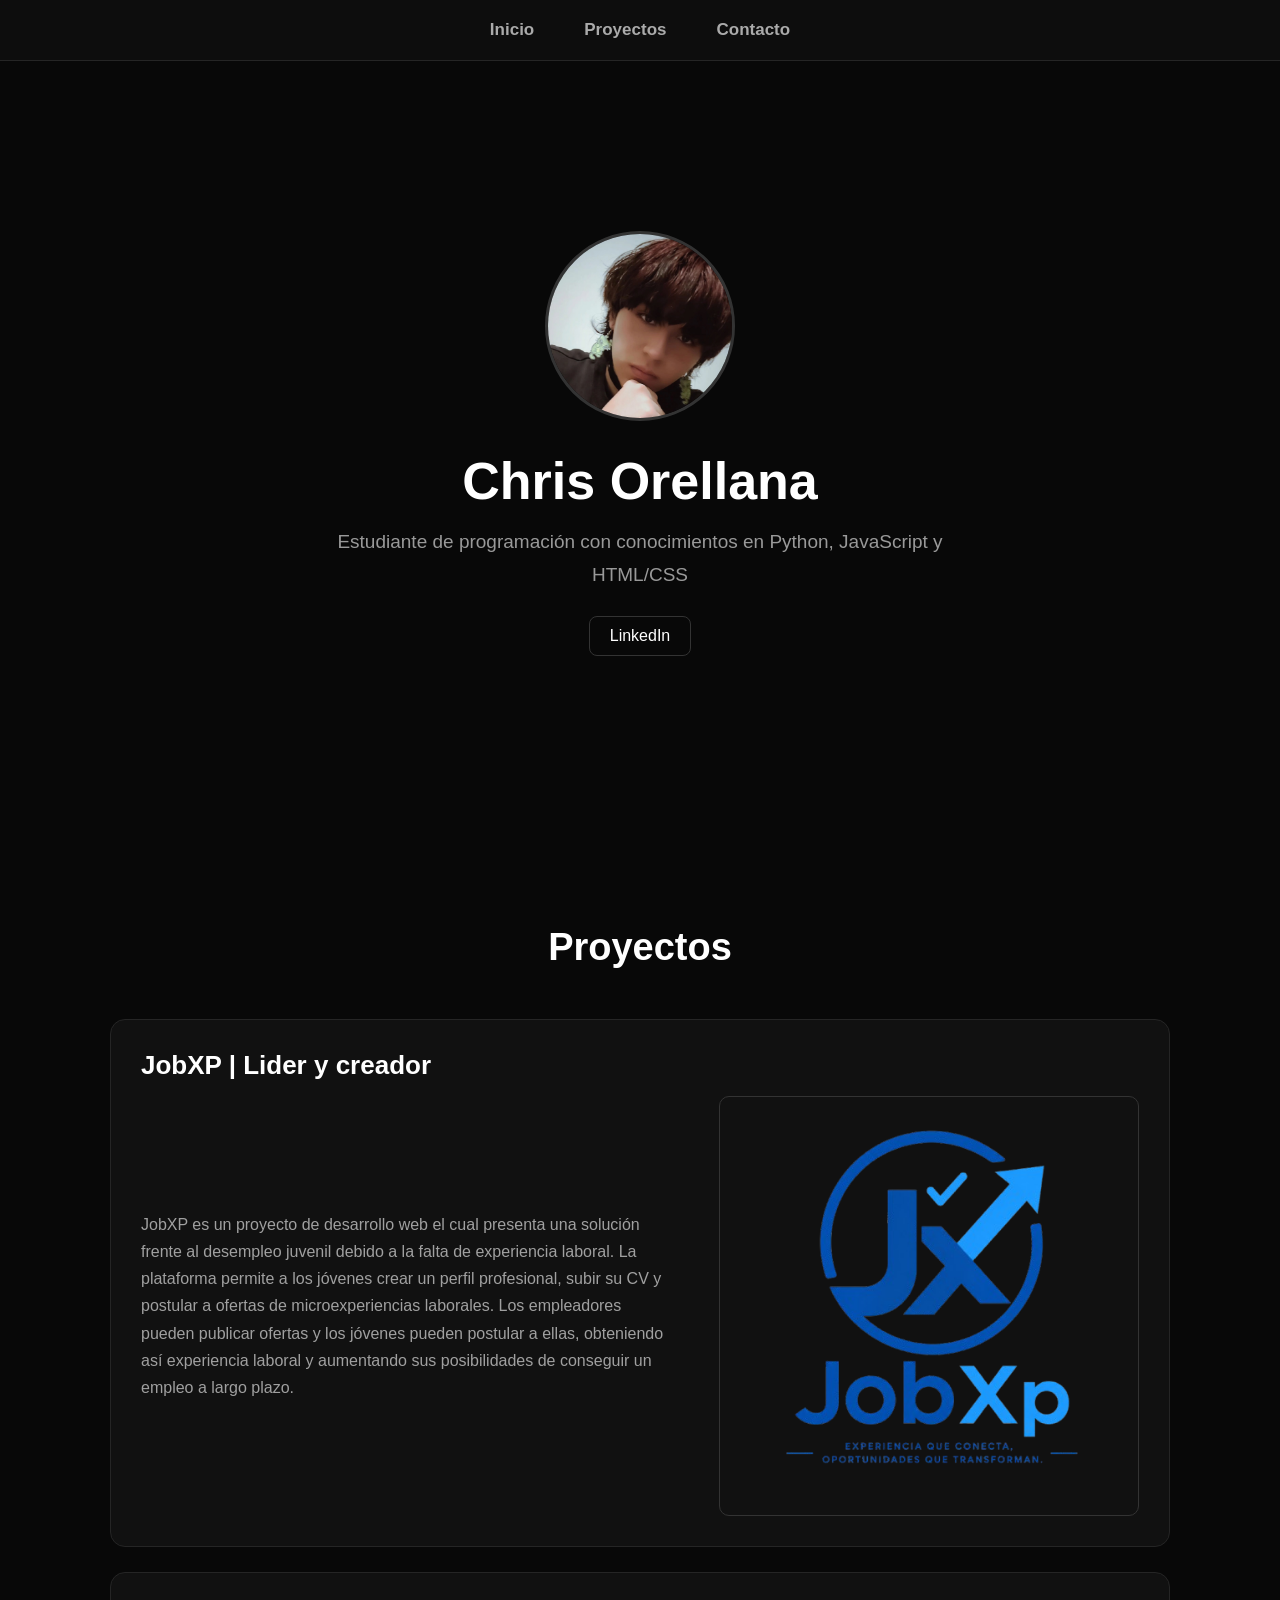
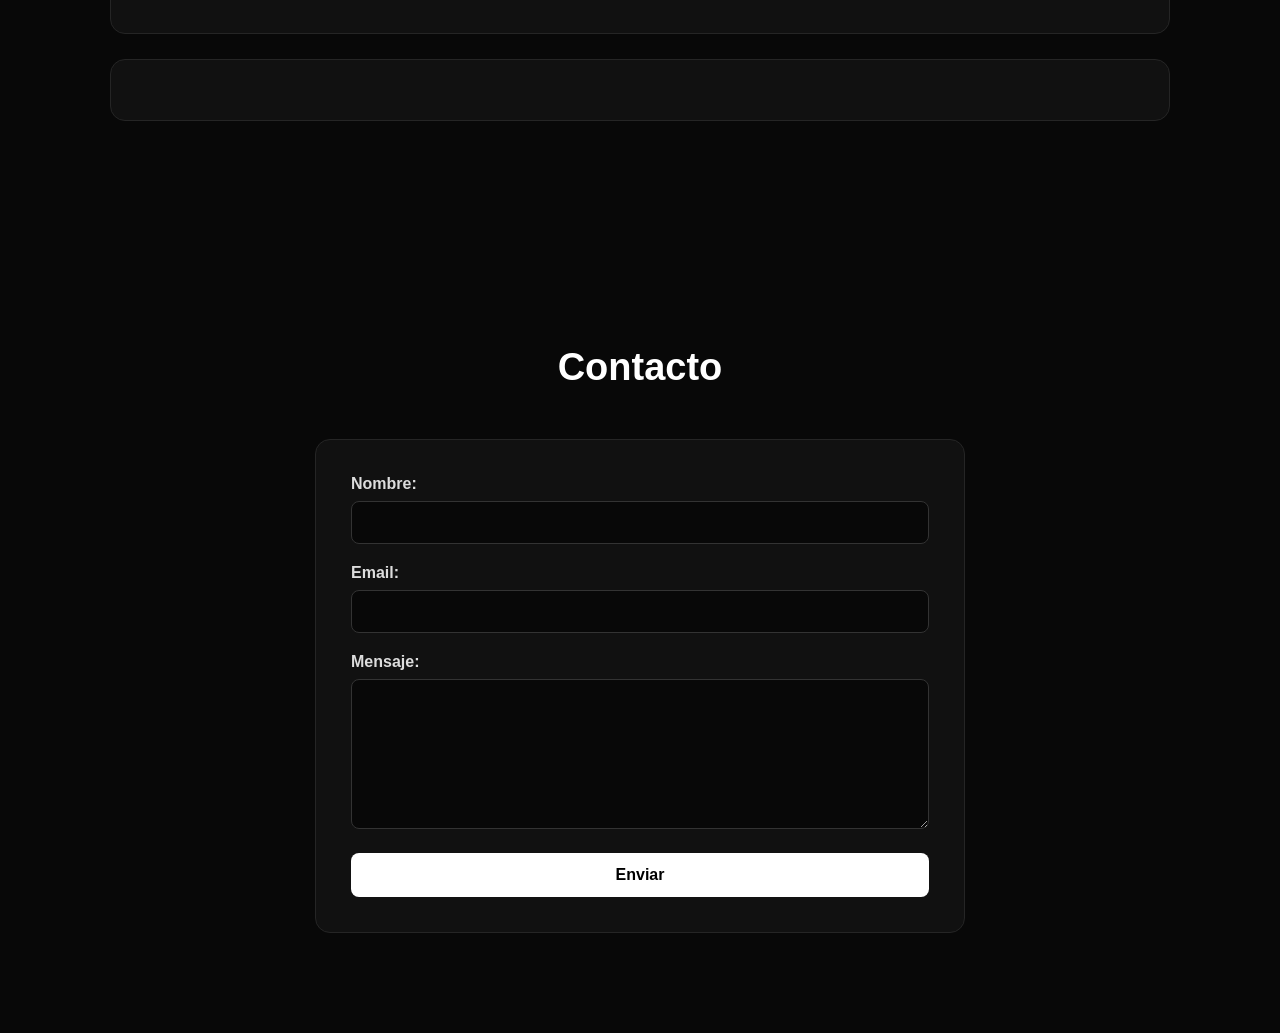
==== index.html @ 5fb6671d "ok" ====
<!DOCTYPE html>
<html lang="es">
<head>
    <meta charset="UTF-8">
    <meta name="viewport" content="width=device-width, initial-scale=1.0">
    <meta name="author" content="Ignacio Orellana">
    <script src="static/js/script.js"></script>
    <link rel="stylesheet" href="static/css/style.css">
    <title>Portafolios || Chris Orellana</title>
</head>
<body>
    <header>
        <nav>
            <ul>
                <li><a href="#presentacion">Inicio</a></li>
                <li><a href="#proyectos">Proyectos</a></li>
                <li><a href="#contacto">Contacto</a></li>
            </ul>
        </nav>
    </header>
    <main>
        <section id="presentacion">
            <img src="static/images/Screenshot_20260822_205516_Instagram.jpg" alt="Foto de perfil">
            <h1>Chris Orellana</h1>
            <p>Estudiante de programación con conocimientos en Python, JavaScript y HTML/CSS</p>
            <a href="https://www.linkedin.com/in/chris-orellana-112283435/" target="_blank">LinkedIn</a>
        </section>
        <section id="proyectos">
            <h2>Proyectos</h2>
            <div class="proyecto">
                <h2>JobXP | Lider y creador</h2>
                <div>
                    <p>JobXP es un proyecto de desarrollo web el cual presenta una solución frente al desempleo juvenil debido a 
                    la falta de experiencia laboral. La plataforma permite a los jóvenes crear un perfil profesional,
                    subir su CV y postular a ofertas de microexperiencias laborales. Los empleadores pueden publicar ofertas y 
                    los jóvenes pueden postular a ellas, obteniendo así experiencia laboral y aumentando sus posibilidades de conseguir un empleo a largo plazo.    
                    </p>
                    <img src="static/images/JobXp.png" alt="Imagen del proyecto JobXP">
                </div>
            </div>
            <div class="proyecto">

            </div>
            <div class="proyecto">

            </div>
        </section>
        <section id="contacto">
            <h2>Contacto</h2>
            <form action="mailto:chrisorellanaespinoza@gmail.com" method="post" enctype="text/plain">
                <label for="nombre">Nombre:</label>
                <input type="text" id="nombre" name="nombre" required>
                <label for="email">Email:</label>
                <input type="email" id="email" name="email" required>
                <label for="mensaje">Mensaje:</label>
                <textarea id="mensaje" name="mensaje" required></textarea>
                <button type="submit">Enviar</button>
            </form>
        </section>
    </main>
</body>
</html>
---- static/css/style.css ----
/* ==============================
   CONFIGURACIÓN GENERAL
============================== */

* {
    margin: 0;
    padding: 0;
    box-sizing: border-box;
}

html {
    scroll-behavior: smooth;
}

body {
    background-color: #080808;
    color: #ffffff;
    font-family: Arial, Helvetica, sans-serif;
}


/* ==============================
   BARRA DE NAVEGACIÓN
============================== */

header {
    width: 100%;
    background-color: #0d0d0d;
    border-bottom: 1px solid #252525;

    position: sticky;
    top: 0;
    z-index: 100;
}

nav {
    max-width: 1100px;
    margin: auto;
    padding: 20px;
}

nav ul {
    list-style: none;

    display: flex;
    justify-content: center;
    gap: 50px;
}

nav a {
    color: #aaaaaa;
    text-decoration: none;

    font-size: 17px;
    font-weight: bold;

    transition: 0.3s;
}

nav a:hover {
    color: #ffffff;
}


/* ==============================
   CONTENIDO PRINCIPAL
============================== */

main {
    max-width: 1100px;
    margin: auto;
}


/* ==============================
   PRESENTACIÓN
============================== */

#presentacion {
    min-height: 85vh;

    display: flex;
    flex-direction: column;
    justify-content: center;
    align-items: center;

    text-align: center;

    padding: 60px 20px;
}

#presentacion img {
    width: 190px;
    height: 190px;

    object-fit: cover;

    border-radius: 50%;
    border: 3px solid #333333;

    margin-bottom: 30px;

    transition: 0.4s;
}

#presentacion img:hover {
    transform: scale(1.05);
    border-color: #777777;

    box-shadow: 0 0 30px rgba(255, 255, 255, 0.12);
}

#presentacion h1 {
    font-size: 52px;
    margin-bottom: 15px;
}

#presentacion p {
    max-width: 650px;

    color: #999999;

    font-size: 19px;
    line-height: 1.7;
}


/* ==============================
   PROYECTOS
============================== */

#proyectos {
    padding: 100px 20px;
}

#proyectos > h2 {
    text-align: center;

    font-size: 38px;

    margin-bottom: 50px;
}

.proyecto {
    background-color: #111111;

    border: 1px solid #252525;
    border-radius: 15px;

    padding: 30px;

    margin-bottom: 25px;

    transition: 0.3s;
}

.proyecto:hover {
    background-color: #151515;

    border-color: #444444;

    transform: translateY(-6px);

    box-shadow: 0 15px 35px rgba(0, 0, 0, 0.6);
}

.proyecto h2 {
    font-size: 26px;

    margin-bottom: 15px;
}

.proyecto p {
    color: #a0a0a0;

    font-size: 16px;

    line-height: 1.7;
}


/* ==============================
   CONTACTO
============================== */

#contacto {
    padding: 100px 20px;
}

#contacto > h2 {
    text-align: center;

    font-size: 38px;

    margin-bottom: 50px;
}

form {
    max-width: 650px;

    margin: auto;

    background-color: #111111;

    border: 1px solid #252525;
    border-radius: 15px;

    padding: 35px;
}

form label {
    display: block;

    margin-bottom: 8px;

    color: #dddddd;

    font-weight: bold;
}

form input,
form textarea {
    width: 100%;

    background-color: #080808;

    color: #ffffff;

    border: 1px solid #333333;
    border-radius: 8px;

    padding: 13px;

    margin-bottom: 20px;

    font-family: Arial, Helvetica, sans-serif;

    outline: none;

    transition: 0.3s;
}

form input:focus,
form textarea:focus {
    border-color: #777777;

    box-shadow: 0 0 10px rgba(255, 255, 255, 0.08);
}

form textarea {
    min-height: 150px;

    resize: vertical;
}

form button {
    width: 100%;

    background-color: #ffffff;

    color: #000000;

    border: none;
    border-radius: 8px;

    padding: 13px;

    font-size: 16px;
    font-weight: bold;

    cursor: pointer;

    transition: 0.3s;
}

form button:hover {
    background-color: #cccccc;

    transform: translateY(-2px);
}


/* ==============================
   RESPONSIVE
============================== */

@media (max-width: 600px) {

    nav ul {
        gap: 20px;
    }

    nav a {
        font-size: 15px;
    }

    #presentacion {
        min-height: 75vh;
    }

    #presentacion img {
        width: 150px;
        height: 150px;
    }

    #presentacion h1 {
        font-size: 38px;
    }

    #presentacion p {
        font-size: 16px;
    }

    #proyectos,
    #contacto {
        padding: 70px 15px;
    }

    form {
        padding: 25px;
    }
}

/* ==============================
   LINKEDIN
============================== */

#presentacion > a {
    margin-top: 25px;

    padding: 10px 20px;

    border: 1px solid #333333;
    border-radius: 8px;

    color: #ffffff;
    text-decoration: none;

    transition: 0.3s;
}

#presentacion > a:hover {
    background-color: #ffffff;
    color: #000000;

    transform: translateY(-3px);
}


/* ==============================
   TARJETA JOBXP
============================== */

.proyecto > div {
    display: flex;
    align-items: center;
    justify-content: space-between;

    gap: 40px;
}

.proyecto > div p {
    flex: 1;
}

.proyecto > div img {
    width: 420px;
    max-width: 45%;

    border-radius: 10px;
    border: 1px solid #333333;

    transition: 0.4s;
}

.proyecto > div img:hover {
    transform: scale(1.03);

    border-color: #666666;

    box-shadow: 0 10px 30px rgba(0, 0, 0, 0.7);
}


/* ==============================
   PROYECTOS EN CELULAR
============================== */

@media (max-width: 700px) {

    .proyecto > div {
        flex-direction: column;
    }

    .proyecto > div img {
        width: 100%;
        max-width: 100%;
    }
}
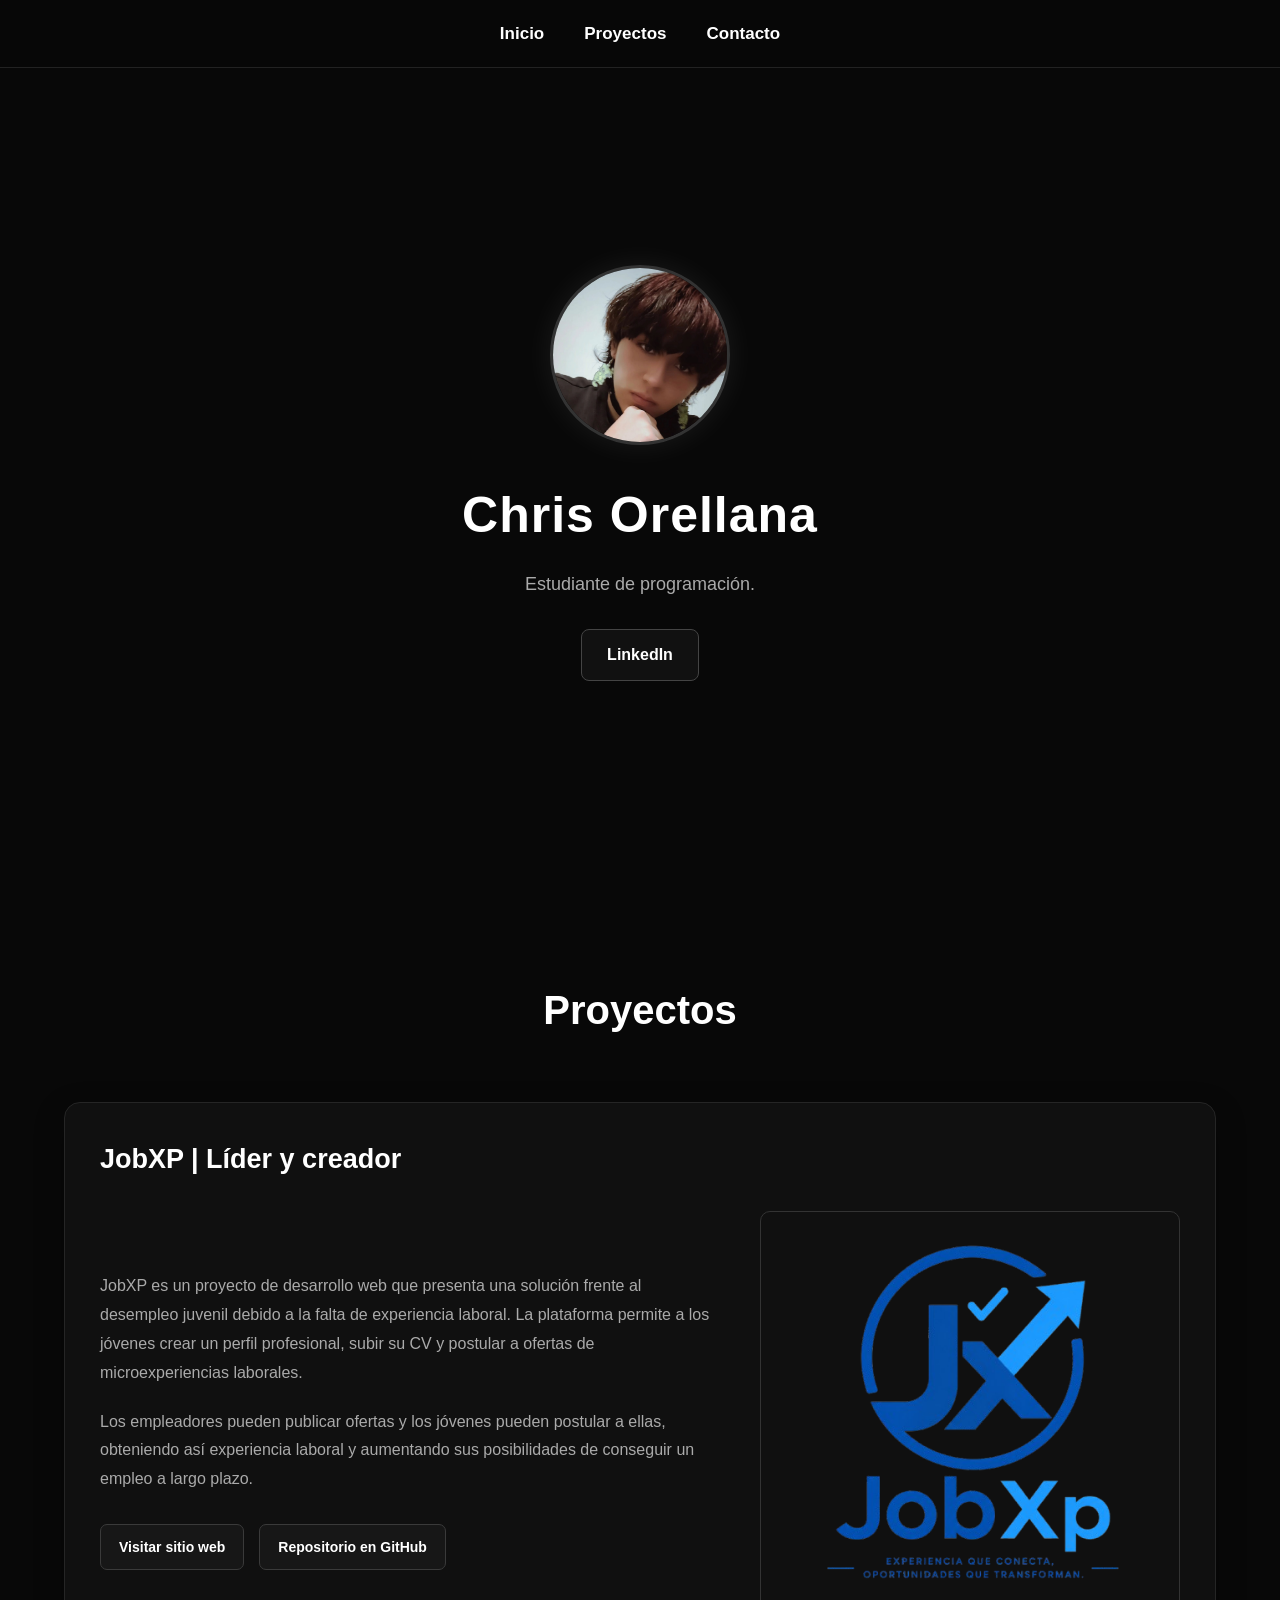
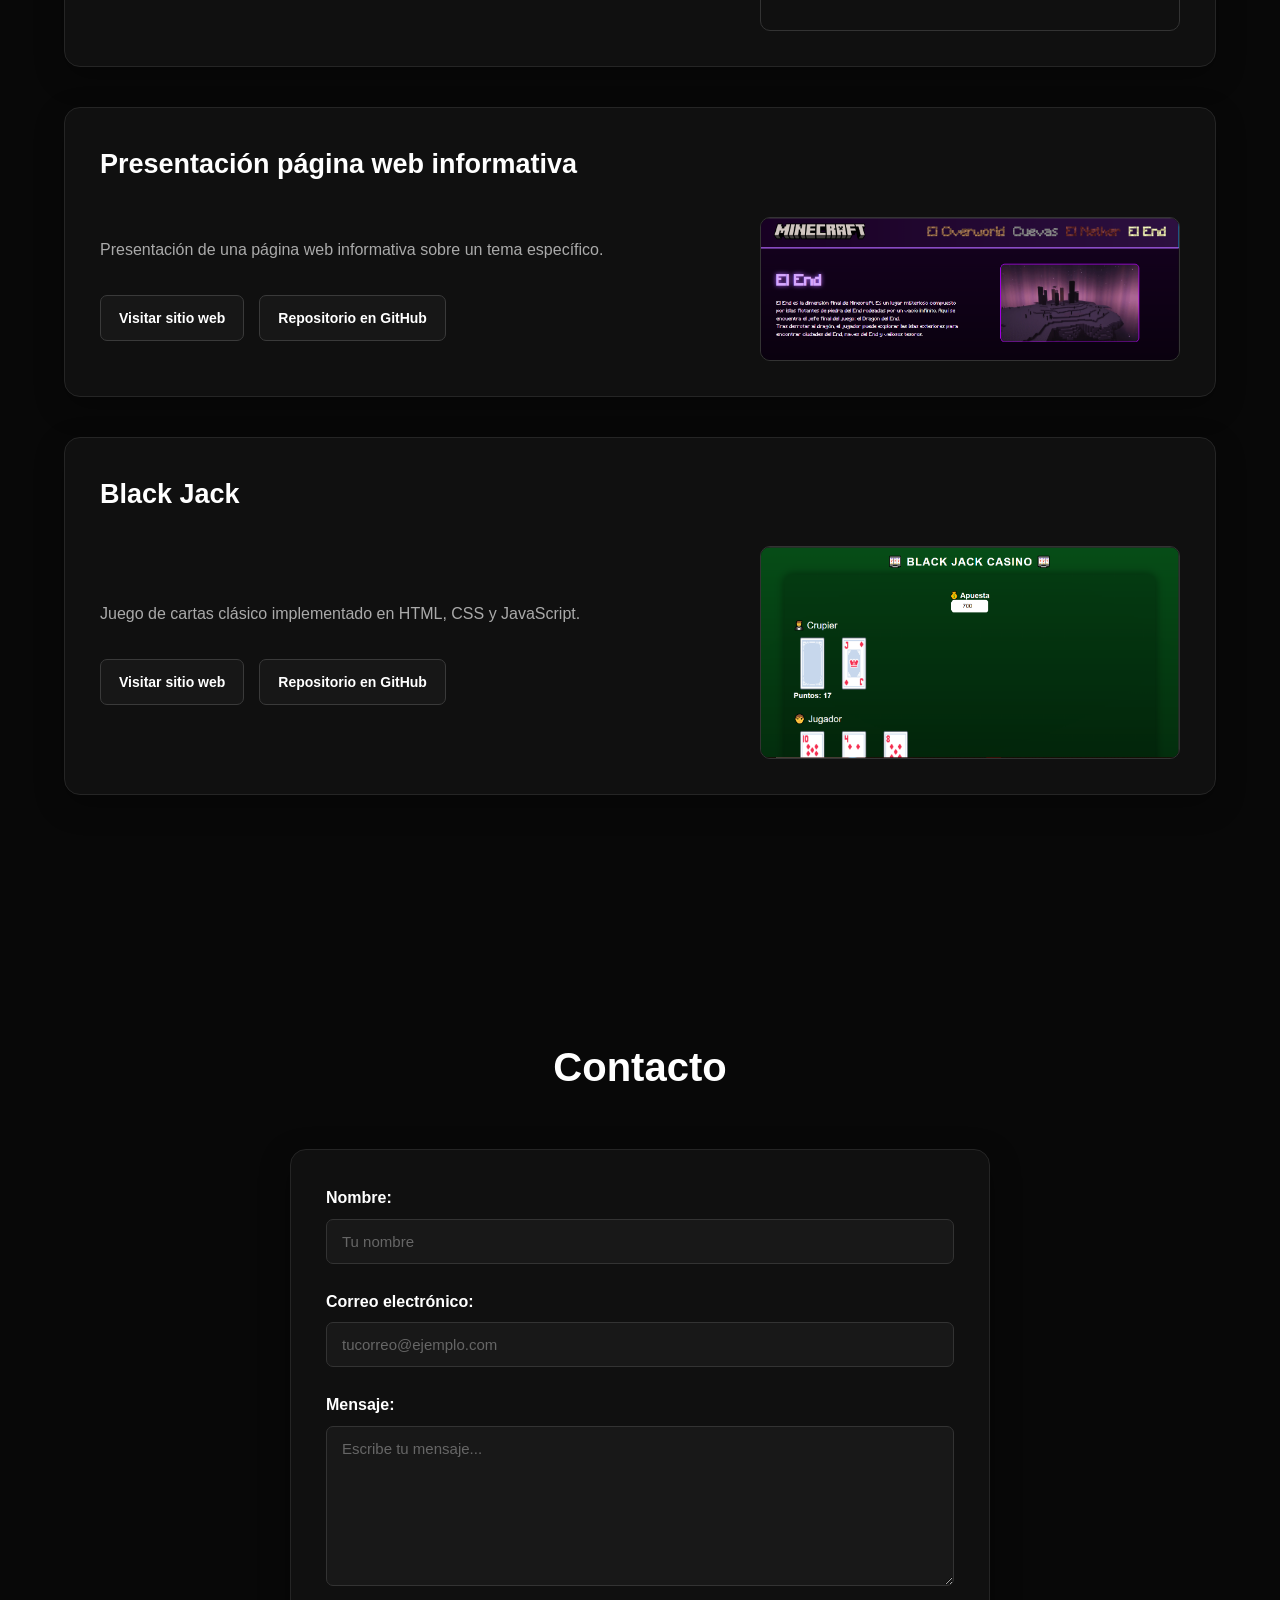
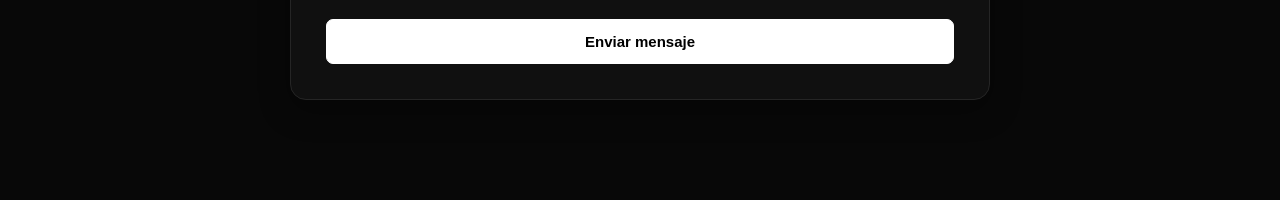
==== commit f12e8b9a: "ok" ====
--- a/index.html
+++ b/index.html
@@ -1,14 +1,18 @@
 <!DOCTYPE html>
 <html lang="es">
+
 <head>
     <meta charset="UTF-8">
     <meta name="viewport" content="width=device-width, initial-scale=1.0">
-    <meta name="author" content="Ignacio Orellana">
-    <script src="static/js/script.js"></script>
+    <meta name="author" content="Chris Orellana">
+
     <link rel="stylesheet" href="static/css/style.css">
-    <title>Portafolios || Chris Orellana</title>
+
+    <title>Portafolio | Chris Orellana</title>
 </head>
+
 <body>
+
     <header>
         <nav>
             <ul>
@@ -18,45 +22,261 @@
             </ul>
         </nav>
     </header>
+
     <main>
+
+        <!-- PRESENTACIÓN -->
         <section id="presentacion">
-            <img src="static/images/Screenshot_20260822_205516_Instagram.jpg" alt="Foto de perfil">
+
+            <img
+                src="static/images/Screenshot_20260822_205516_Instagram.jpg"
+                alt="Foto de perfil de Chris Orellana"
+            >
+
             <h1>Chris Orellana</h1>
-            <p>Estudiante de programación con conocimientos en Python, JavaScript y HTML/CSS</p>
-            <a href="https://www.linkedin.com/in/chris-orellana-112283435/" target="_blank">LinkedIn</a>
+
+            <p>
+                Estudiante de programación.
+            </p>
+
+            <a
+                href="https://www.linkedin.com/in/chris-orellana-112283435/"
+                target="_blank"
+                rel="noopener noreferrer"
+            >
+                LinkedIn
+            </a>
+
         </section>
+
+
+        <!-- PROYECTOS -->
         <section id="proyectos">
+
             <h2>Proyectos</h2>
+
+
+            <!-- PROYECTO JOBXP -->
             <div class="proyecto">
-                <h2>JobXP | Lider y creador</h2>
-                <div>
-                    <p>JobXP es un proyecto de desarrollo web el cual presenta una solución frente al desempleo juvenil debido a 
-                    la falta de experiencia laboral. La plataforma permite a los jóvenes crear un perfil profesional,
-                    subir su CV y postular a ofertas de microexperiencias laborales. Los empleadores pueden publicar ofertas y 
-                    los jóvenes pueden postular a ellas, obteniendo así experiencia laboral y aumentando sus posibilidades de conseguir un empleo a largo plazo.    
-                    </p>
-                    <img src="static/images/JobXp.png" alt="Imagen del proyecto JobXP">
+
+                <h2>JobXP | Líder y creador</h2>
+
+                <div class="contenido-proyecto">
+
+                    <div class="info-proyecto">
+
+                        <p>
+                            JobXP es un proyecto de desarrollo web que presenta
+                            una solución frente al desempleo juvenil debido a
+                            la falta de experiencia laboral. La plataforma
+                            permite a los jóvenes crear un perfil profesional,
+                            subir su CV y postular a ofertas de microexperiencias
+                            laborales.
+                        </p>
+
+                        <p>
+                            Los empleadores pueden publicar ofertas y los
+                            jóvenes pueden postular a ellas, obteniendo así
+                            experiencia laboral y aumentando sus posibilidades
+                            de conseguir un empleo a largo plazo.
+                        </p>
+
+                        <div class="enlaces-proyecto">
+
+                            <a
+                                href="https://estefanopobletett.github.io/jobxp/"
+                                target="_blank"
+                                rel="noopener noreferrer"
+                            >
+                                Visitar sitio web
+                            </a>
+
+                            <a
+                                href="https://github.com/estefanopobletett/jobxp"
+                                target="_blank"
+                                rel="noopener noreferrer"
+                            >
+                                Repositorio en GitHub
+                            </a>
+
+                        </div>
+
+                    </div>
+
+                    <img
+                        src="static/images/JobXp.png"
+                        alt="Imagen del proyecto JobXP"
+                    >
+
                 </div>
+
             </div>
+
+
+            <!-- PROYECTO PÁGINA INFORMATIVA -->
             <div class="proyecto">
 
+                <h2>Presentación página web informativa</h2>
+
+                <div class="contenido-proyecto">
+
+                    <div class="info-proyecto">
+
+                        <p>
+                            Presentación de una página web informativa
+                            sobre un tema específico.
+                        </p>
+
+                        <div class="enlaces-proyecto">
+
+                            <a
+                                href="https://benjaminpardovvh.github.io/trabajo_presentacion/"
+                                target="_blank"
+                                rel="noopener noreferrer"
+                            >
+                                Visitar sitio web
+                            </a>
+
+                            <a
+                                href="https://github.com/benjaminpardovvh/trabajo_presentacion"
+                                target="_blank"
+                                rel="noopener noreferrer"
+                            >
+                                Repositorio en GitHub
+                            </a>
+
+                        </div>
+
+                    </div>
+
+                    <img
+                        src="static/images/páginainformativa.PNG"
+                        alt="Imagen de la página web informativa"
+                    >
+
+                </div>
+
             </div>
+
+
+            <!-- PROYECTO BLACK JACK -->
             <div class="proyecto">
 
+                <h2>Black Jack</h2>
+
+                <div class="contenido-proyecto">
+
+                    <div class="info-proyecto">
+
+                        <p>
+                            Juego de cartas clásico implementado
+                            en HTML, CSS y JavaScript.
+                        </p>
+
+                        <div class="enlaces-proyecto">
+
+                            <a
+                                href="https://mitsu-gami00.github.io/NegroJack/"
+                                target="_blank"
+                                rel="noopener noreferrer"
+                            >
+                                Visitar sitio web
+                            </a>
+
+                            <a
+                                href="https://github.com/mitsu-gami00/NegroJack"
+                                target="_blank"
+                                rel="noopener noreferrer"
+                            >
+                                Repositorio en GitHub
+                            </a>
+
+                        </div>
+
+                    </div>
+
+                    <img
+                        src="static/images/blackjack.PNG"
+                        alt="Imagen del juego Black Jack"
+                    >
+
+                </div>
+
             </div>
+
         </section>
+
+
+        <!-- CONTACTO -->
         <section id="contacto">
+
             <h2>Contacto</h2>
-            <form action="mailto:chrisorellanaespinoza@gmail.com" method="post" enctype="text/plain">
-                <label for="nombre">Nombre:</label>
-                <input type="text" id="nombre" name="nombre" required>
-                <label for="email">Email:</label>
-                <input type="email" id="email" name="email" required>
-                <label for="mensaje">Mensaje:</label>
-                <textarea id="mensaje" name="mensaje" required></textarea>
-                <button type="submit">Enviar</button>
+
+            <form
+                id="formulario-contacto"
+                action="https://formspree.io/f/xrpgoagr"
+                method="POST"
+            >
+
+                <label for="nombre">
+                    Nombre:
+                </label>
+
+                <input
+                    type="text"
+                    id="nombre"
+                    name="nombre"
+                    placeholder="Tu nombre"
+                    autocomplete="name"
+                    required
+                >
+
+
+                <label for="email">
+                    Correo electrónico:
+                </label>
+
+                <input
+                    type="email"
+                    id="email"
+                    name="email"
+                    placeholder="tucorreo@ejemplo.com"
+                    autocomplete="email"
+                    required
+                >
+
+
+                <label for="mensaje">
+                    Mensaje:
+                </label>
+
+                <textarea
+                    id="mensaje"
+                    name="mensaje"
+                    placeholder="Escribe tu mensaje..."
+                    required
+                ></textarea>
+
+
+                <button
+                    type="submit"
+                    id="boton-enviar"
+                >
+                    Enviar mensaje
+                </button>
+
+
+                <p id="mensaje-formulario"></p>
+
             </form>
+
         </section>
+
     </main>
+
+
+    <script src="static/js/script.js"></script>
+
 </body>
+
 </html>
--- a/static/css/style.css
+++ b/static/css/style.css
@@ -1,7 +1,6 @@
-
-/* ==============================
+/* ========================================
    CONFIGURACIÓN GENERAL
-============================== */
+======================================== */
 
 * {
     margin: 0;
@@ -17,68 +16,89 @@
     background-color: #080808;
     color: #ffffff;
     font-family: Arial, Helvetica, sans-serif;
-}
-
-
-/* ==============================
-   BARRA DE NAVEGACIÓN
-============================== */
+    line-height: 1.6;
+}
+
+
+/* ========================================
+   HEADER Y NAVEGACIÓN
+======================================== */
 
 header {
-    width: 100%;
-    background-color: #0d0d0d;
-    border-bottom: 1px solid #252525;
-
     position: sticky;
     top: 0;
-    z-index: 100;
-}
-
-nav {
-    max-width: 1100px;
-    margin: auto;
-    padding: 20px;
+    z-index: 1000;
+
+    width: 100%;
+    padding: 20px 40px;
+
+    background-color: rgba(8, 8, 8, 0.95);
+    border-bottom: 1px solid #222222;
+    backdrop-filter: blur(10px);
 }
 
 nav ul {
-    list-style: none;
-
     display: flex;
     justify-content: center;
-    gap: 50px;
+    align-items: center;
+
+    gap: 40px;
+
+    list-style: none;
 }
 
 nav a {
-    color: #aaaaaa;
+    position: relative;
+
+    color: #ffffff;
     text-decoration: none;
-
     font-size: 17px;
     font-weight: bold;
 
-    transition: 0.3s;
+    transition: color 0.3s ease;
+}
+
+nav a::after {
+    content: "";
+
+    position: absolute;
+    left: 0;
+    bottom: -6px;
+
+    width: 0;
+    height: 2px;
+
+    background-color: #ffffff;
+
+    transition: width 0.3s ease;
 }
 
 nav a:hover {
-    color: #ffffff;
-}
-
-
-/* ==============================
+    color: #cccccc;
+}
+
+nav a:hover::after {
+    width: 100%;
+}
+
+
+/* ========================================
    CONTENIDO PRINCIPAL
-============================== */
+======================================== */
 
 main {
-    max-width: 1100px;
-    margin: auto;
-}
-
-
-/* ==============================
+    width: 90%;
+    max-width: 1200px;
+    margin: 0 auto;
+}
+
+
+/* ========================================
    PRESENTACIÓN
-============================== */
+======================================== */
 
 #presentacion {
-    min-height: 85vh;
+    min-height: 90vh;
 
     display: flex;
     flex-direction: column;
@@ -87,12 +107,12 @@
 
     text-align: center;
 
-    padding: 60px 20px;
+    padding: 80px 20px;
 }
 
 #presentacion img {
-    width: 190px;
-    height: 190px;
+    width: 180px;
+    height: 180px;
 
     object-fit: cover;
 
@@ -101,202 +121,490 @@
 
     margin-bottom: 30px;
 
-    transition: 0.4s;
+    box-shadow: 0 0 30px rgba(255, 255, 255, 0.08);
+
+    transition:
+        transform 0.4s ease,
+        border-color 0.4s ease,
+        box-shadow 0.4s ease;
 }
 
 #presentacion img:hover {
     transform: scale(1.05);
+
     border-color: #777777;
 
-    box-shadow: 0 0 30px rgba(255, 255, 255, 0.12);
+    box-shadow: 0 0 40px rgba(255, 255, 255, 0.15);
 }
 
 #presentacion h1 {
-    font-size: 52px;
+    font-size: 50px;
     margin-bottom: 15px;
+    letter-spacing: 1px;
 }
 
 #presentacion p {
     max-width: 650px;
 
-    color: #999999;
-
-    font-size: 19px;
-    line-height: 1.7;
-}
-
-
-/* ==============================
-   PROYECTOS
-============================== */
+    color: #aaaaaa;
+
+    font-size: 18px;
+
+    margin-bottom: 30px;
+}
+
+#presentacion > a {
+    display: inline-block;
+
+    padding: 12px 25px;
+
+    color: #ffffff;
+    background-color: #111111;
+
+    border: 1px solid #444444;
+    border-radius: 8px;
+
+    text-decoration: none;
+    font-weight: bold;
+
+    transition:
+        background-color 0.3s ease,
+        color 0.3s ease,
+        transform 0.3s ease,
+        border-color 0.3s ease;
+}
+
+#presentacion > a:hover {
+    background-color: #ffffff;
+    color: #000000;
+
+    border-color: #ffffff;
+
+    transform: translateY(-3px);
+}
+
+
+/* ========================================
+   SECCIÓN PROYECTOS
+======================================== */
 
 #proyectos {
-    padding: 100px 20px;
+    padding: 100px 0;
 }
 
 #proyectos > h2 {
     text-align: center;
 
-    font-size: 38px;
-
-    margin-bottom: 50px;
-}
+    font-size: 40px;
+
+    margin-bottom: 60px;
+}
+
+
+/* ========================================
+   TARJETAS DE PROYECTOS
+======================================== */
 
 .proyecto {
-    background-color: #111111;
+    background-color: #101010;
 
     border: 1px solid #252525;
-    border-radius: 15px;
-
-    padding: 30px;
-
-    margin-bottom: 25px;
-
-    transition: 0.3s;
+    border-radius: 16px;
+
+    padding: 35px;
+
+    margin-bottom: 40px;
+
+    box-shadow: 0 10px 30px rgba(0, 0, 0, 0.3);
+
+    transition:
+        transform 0.35s ease,
+        border-color 0.35s ease,
+        background-color 0.35s ease,
+        box-shadow 0.35s ease;
 }
 
 .proyecto:hover {
-    background-color: #151515;
+    transform: translateY(-6px);
+
+    background-color: #131313;
 
     border-color: #444444;
 
-    transform: translateY(-6px);
-
-    box-shadow: 0 15px 35px rgba(0, 0, 0, 0.6);
-}
-
-.proyecto h2 {
-    font-size: 26px;
-
-    margin-bottom: 15px;
-}
-
-.proyecto p {
-    color: #a0a0a0;
+    box-shadow: 0 18px 40px rgba(0, 0, 0, 0.5);
+}
+
+
+/* ========================================
+   TÍTULO DEL PROYECTO
+======================================== */
+
+.proyecto > h2 {
+    font-size: 27px;
+
+    margin-bottom: 30px;
+
+    color: #ffffff;
+}
+
+
+/* ========================================
+   CONTENIDO DEL PROYECTO
+======================================== */
+
+.contenido-proyecto {
+    display: grid;
+
+    grid-template-columns: 1fr 420px;
+
+    gap: 40px;
+
+    align-items: center;
+}
+
+
+/* ========================================
+   INFORMACIÓN DEL PROYECTO
+======================================== */
+
+.info-proyecto {
+    display: flex;
+    flex-direction: column;
+}
+
+.info-proyecto p {
+    color: #aaaaaa;
 
     font-size: 16px;
 
-    line-height: 1.7;
-}
-
-
-/* ==============================
-   CONTACTO
-============================== */
+    line-height: 1.8;
+
+    margin-bottom: 20px;
+}
+
+
+/* ========================================
+   IMAGEN DEL PROYECTO
+======================================== */
+
+.contenido-proyecto img {
+    width: 100%;
+    max-width: 420px;
+
+    display: block;
+
+    border-radius: 10px;
+
+    border: 1px solid #333333;
+
+    object-fit: cover;
+
+    transition:
+        transform 0.4s ease,
+        border-color 0.4s ease,
+        box-shadow 0.4s ease;
+}
+
+.contenido-proyecto img:hover {
+    transform: scale(1.03);
+
+    border-color: #666666;
+
+    box-shadow: 0 12px 30px rgba(0, 0, 0, 0.6);
+}
+
+
+/* ========================================
+   ENLACES DE LOS PROYECTOS
+======================================== */
+
+.enlaces-proyecto {
+    display: flex;
+
+    gap: 15px;
+
+    flex-wrap: wrap;
+
+    margin-top: 10px;
+}
+
+.enlaces-proyecto a {
+    display: inline-block;
+
+    padding: 11px 18px;
+
+    background-color: #171717;
+
+    color: #ffffff;
+
+    border: 1px solid #3a3a3a;
+    border-radius: 7px;
+
+    text-decoration: none;
+
+    font-size: 14px;
+    font-weight: bold;
+
+    transition:
+        background-color 0.3s ease,
+        color 0.3s ease,
+        border-color 0.3s ease,
+        transform 0.3s ease;
+}
+
+.enlaces-proyecto a:hover {
+    background-color: #ffffff;
+
+    color: #000000;
+
+    border-color: #ffffff;
+
+    transform: translateY(-3px);
+}
+
+
+/* ========================================
+   SECCIÓN CONTACTO
+======================================== */
 
 #contacto {
-    padding: 100px 20px;
+    padding: 100px 0;
 }
 
 #contacto > h2 {
     text-align: center;
 
-    font-size: 38px;
+    font-size: 40px;
 
     margin-bottom: 50px;
 }
 
-form {
-    max-width: 650px;
-
-    margin: auto;
-
+
+/* ========================================
+   FORMULARIO
+======================================== */
+
+#formulario-contacto {
+    width: 100%;
+    max-width: 700px;
+
+    margin: 0 auto;
+
+    padding: 35px;
+
+    background-color: #101010;
+
+    border: 1px solid #252525;
+    border-radius: 16px;
+
+    box-shadow: 0 10px 30px rgba(0, 0, 0, 0.35);
+}
+
+
+/* ========================================
+   LABELS
+======================================== */
+
+#formulario-contacto label {
+    display: block;
+
+    margin-bottom: 8px;
+
+    color: #ffffff;
+
+    font-weight: bold;
+}
+
+
+/* ========================================
+   INPUTS Y TEXTAREA
+======================================== */
+
+#formulario-contacto input,
+#formulario-contacto textarea {
+    width: 100%;
+
+    padding: 13px 15px;
+
+    margin-bottom: 25px;
+
+    background-color: #181818;
+
+    color: #ffffff;
+
+    border: 1px solid #333333;
+    border-radius: 7px;
+
+    font-family: Arial, Helvetica, sans-serif;
+    font-size: 15px;
+
+    outline: none;
+
+    transition:
+        border-color 0.3s ease,
+        background-color 0.3s ease,
+        box-shadow 0.3s ease;
+}
+
+#formulario-contacto input:focus,
+#formulario-contacto textarea:focus {
+    background-color: #1c1c1c;
+
+    border-color: #777777;
+
+    box-shadow: 0 0 0 3px rgba(255, 255, 255, 0.05);
+}
+
+#formulario-contacto input::placeholder,
+#formulario-contacto textarea::placeholder {
+    color: #666666;
+}
+
+
+/* ========================================
+   TEXTAREA
+======================================== */
+
+#formulario-contacto textarea {
+    min-height: 160px;
+
+    resize: vertical;
+}
+
+
+/* ========================================
+   BOTÓN ENVIAR
+======================================== */
+
+#boton-enviar {
+    width: 100%;
+
+    padding: 13px 20px;
+
+    background-color: #ffffff;
+
+    color: #000000;
+
+    border: 1px solid #ffffff;
+    border-radius: 7px;
+
+    font-size: 15px;
+    font-weight: bold;
+
+    cursor: pointer;
+
+    transition:
+        background-color 0.3s ease,
+        color 0.3s ease,
+        transform 0.3s ease;
+}
+
+#boton-enviar:hover {
     background-color: #111111;
 
-    border: 1px solid #252525;
-    border-radius: 15px;
-
-    padding: 35px;
-}
-
-form label {
+    color: #ffffff;
+
+    transform: translateY(-3px);
+}
+
+#boton-enviar:disabled {
+    opacity: 0.6;
+
+    cursor: not-allowed;
+
+    transform: none;
+}
+
+
+/* ========================================
+   MENSAJES DEL FORMULARIO
+======================================== */
+
+#mensaje-formulario {
+    display: none;
+
+    text-align: center;
+
+    margin-top: 20px;
+
+    padding: 12px;
+
+    border-radius: 8px;
+
+    font-weight: bold;
+}
+
+#mensaje-formulario.mensaje-exito {
     display: block;
 
-    margin-bottom: 8px;
-
-    color: #dddddd;
-
-    font-weight: bold;
-}
-
-form input,
-form textarea {
-    width: 100%;
-
-    background-color: #080808;
-
-    color: #ffffff;
-
-    border: 1px solid #333333;
-    border-radius: 8px;
-
-    padding: 13px;
-
-    margin-bottom: 20px;
-
-    font-family: Arial, Helvetica, sans-serif;
-
-    outline: none;
-
-    transition: 0.3s;
-}
-
-form input:focus,
-form textarea:focus {
-    border-color: #777777;
-
-    box-shadow: 0 0 10px rgba(255, 255, 255, 0.08);
-}
-
-form textarea {
-    min-height: 150px;
-
-    resize: vertical;
-}
-
-form button {
-    width: 100%;
-
-    background-color: #ffffff;
-
-    color: #000000;
-
-    border: none;
-    border-radius: 8px;
-
-    padding: 13px;
-
-    font-size: 16px;
-    font-weight: bold;
-
-    cursor: pointer;
-
-    transition: 0.3s;
-}
-
-form button:hover {
-    background-color: #cccccc;
-
-    transform: translateY(-2px);
-}
-
-
-/* ==============================
-   RESPONSIVE
-============================== */
-
-@media (max-width: 600px) {
+    color: #ffffff;
+
+    background-color: #101010;
+
+    border: 1px solid #444444;
+}
+
+#mensaje-formulario.mensaje-error {
+    display: block;
+
+    color: #ffffff;
+
+    background-color: #1a0d0d;
+
+    border: 1px solid #663333;
+}
+
+
+/* ========================================
+   RESPONSIVE - TABLET
+======================================== */
+
+@media (max-width: 900px) {
+
+    main {
+        width: 92%;
+    }
+
+    .contenido-proyecto {
+        grid-template-columns: 1fr 320px;
+
+        gap: 25px;
+    }
+
+    .contenido-proyecto img {
+        max-width: 320px;
+    }
+
+    #presentacion h1 {
+        font-size: 42px;
+    }
+
+}
+
+
+/* ========================================
+   RESPONSIVE - CELULAR
+======================================== */
+
+@media (max-width: 700px) {
+
+    header {
+        padding: 18px 20px;
+    }
 
     nav ul {
         gap: 20px;
     }
 
     nav a {
-        font-size: 15px;
-    }
+        font-size: 14px;
+    }
+
 
     #presentacion {
-        min-height: 75vh;
+        min-height: 80vh;
+
+        padding: 60px 15px;
     }
 
     #presentacion img {
@@ -305,96 +613,112 @@
     }
 
     #presentacion h1 {
-        font-size: 38px;
+        font-size: 36px;
     }
 
     #presentacion p {
         font-size: 16px;
     }
 
-    #proyectos,
+
+    #proyectos {
+        padding: 70px 0;
+    }
+
+    #proyectos > h2,
+    #contacto > h2 {
+        font-size: 32px;
+    }
+
+
+    .proyecto {
+        padding: 25px;
+
+        margin-bottom: 25px;
+    }
+
+    .proyecto > h2 {
+        font-size: 23px;
+
+        margin-bottom: 25px;
+    }
+
+
+    .contenido-proyecto {
+        display: flex;
+
+        flex-direction: column;
+
+        gap: 25px;
+    }
+
+    .contenido-proyecto img {
+        max-width: 100%;
+
+        order: -1;
+    }
+
+
+    .enlaces-proyecto {
+        flex-direction: column;
+
+        width: 100%;
+    }
+
+    .enlaces-proyecto a {
+        width: 100%;
+
+        text-align: center;
+    }
+
+
     #contacto {
-        padding: 70px 15px;
-    }
-
-    form {
+        padding: 70px 0;
+    }
+
+    #formulario-contacto {
         padding: 25px;
     }
-}
-
-/* ==============================
-   LINKEDIN
-============================== */
-
-#presentacion > a {
-    margin-top: 25px;
-
-    padding: 10px 20px;
-
-    border: 1px solid #333333;
-    border-radius: 8px;
-
-    color: #ffffff;
-    text-decoration: none;
-
-    transition: 0.3s;
-}
-
-#presentacion > a:hover {
-    background-color: #ffffff;
-    color: #000000;
-
-    transform: translateY(-3px);
-}
-
-
-/* ==============================
-   TARJETA JOBXP
-============================== */
-
-.proyecto > div {
-    display: flex;
-    align-items: center;
-    justify-content: space-between;
-
-    gap: 40px;
-}
-
-.proyecto > div p {
-    flex: 1;
-}
-
-.proyecto > div img {
-    width: 420px;
-    max-width: 45%;
-
-    border-radius: 10px;
-    border: 1px solid #333333;
-
-    transition: 0.4s;
-}
-
-.proyecto > div img:hover {
-    transform: scale(1.03);
-
-    border-color: #666666;
-
-    box-shadow: 0 10px 30px rgba(0, 0, 0, 0.7);
-}
-
-
-/* ==============================
-   PROYECTOS EN CELULAR
-============================== */
-
-@media (max-width: 700px) {
-
-    .proyecto > div {
-        flex-direction: column;
-    }
-
-    .proyecto > div img {
-        width: 100%;
-        max-width: 100%;
-    }
-}
+
+}
+
+
+/* ========================================
+   RESPONSIVE - CELULARES PEQUEÑOS
+======================================== */
+
+@media (max-width: 450px) {
+
+    nav ul {
+        gap: 12px;
+    }
+
+    nav a {
+        font-size: 13px;
+    }
+
+    #presentacion h1 {
+        font-size: 30px;
+    }
+
+    #presentacion p {
+        font-size: 15px;
+    }
+
+    .proyecto {
+        padding: 20px;
+    }
+
+    .proyecto > h2 {
+        font-size: 21px;
+    }
+
+    .info-proyecto p {
+        font-size: 15px;
+    }
+
+    #formulario-contacto {
+        padding: 20px;
+    }
+
+}
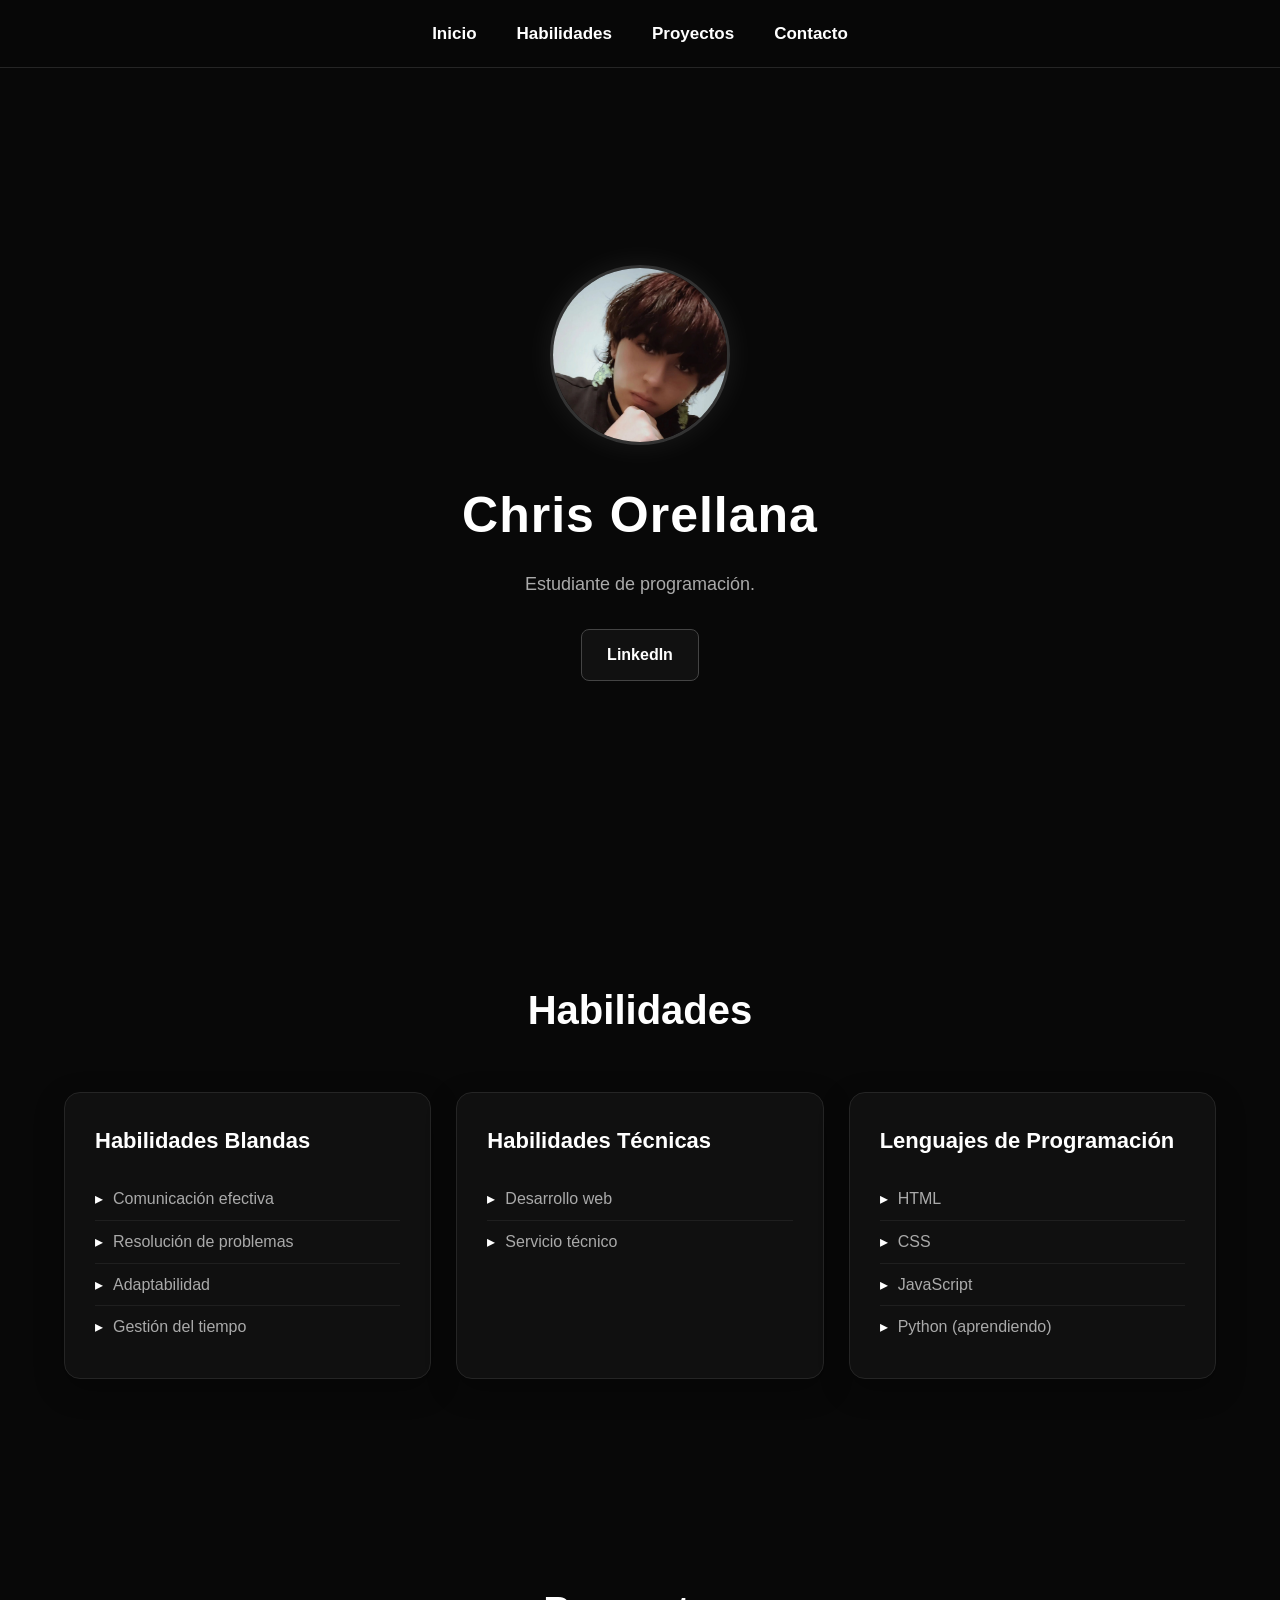
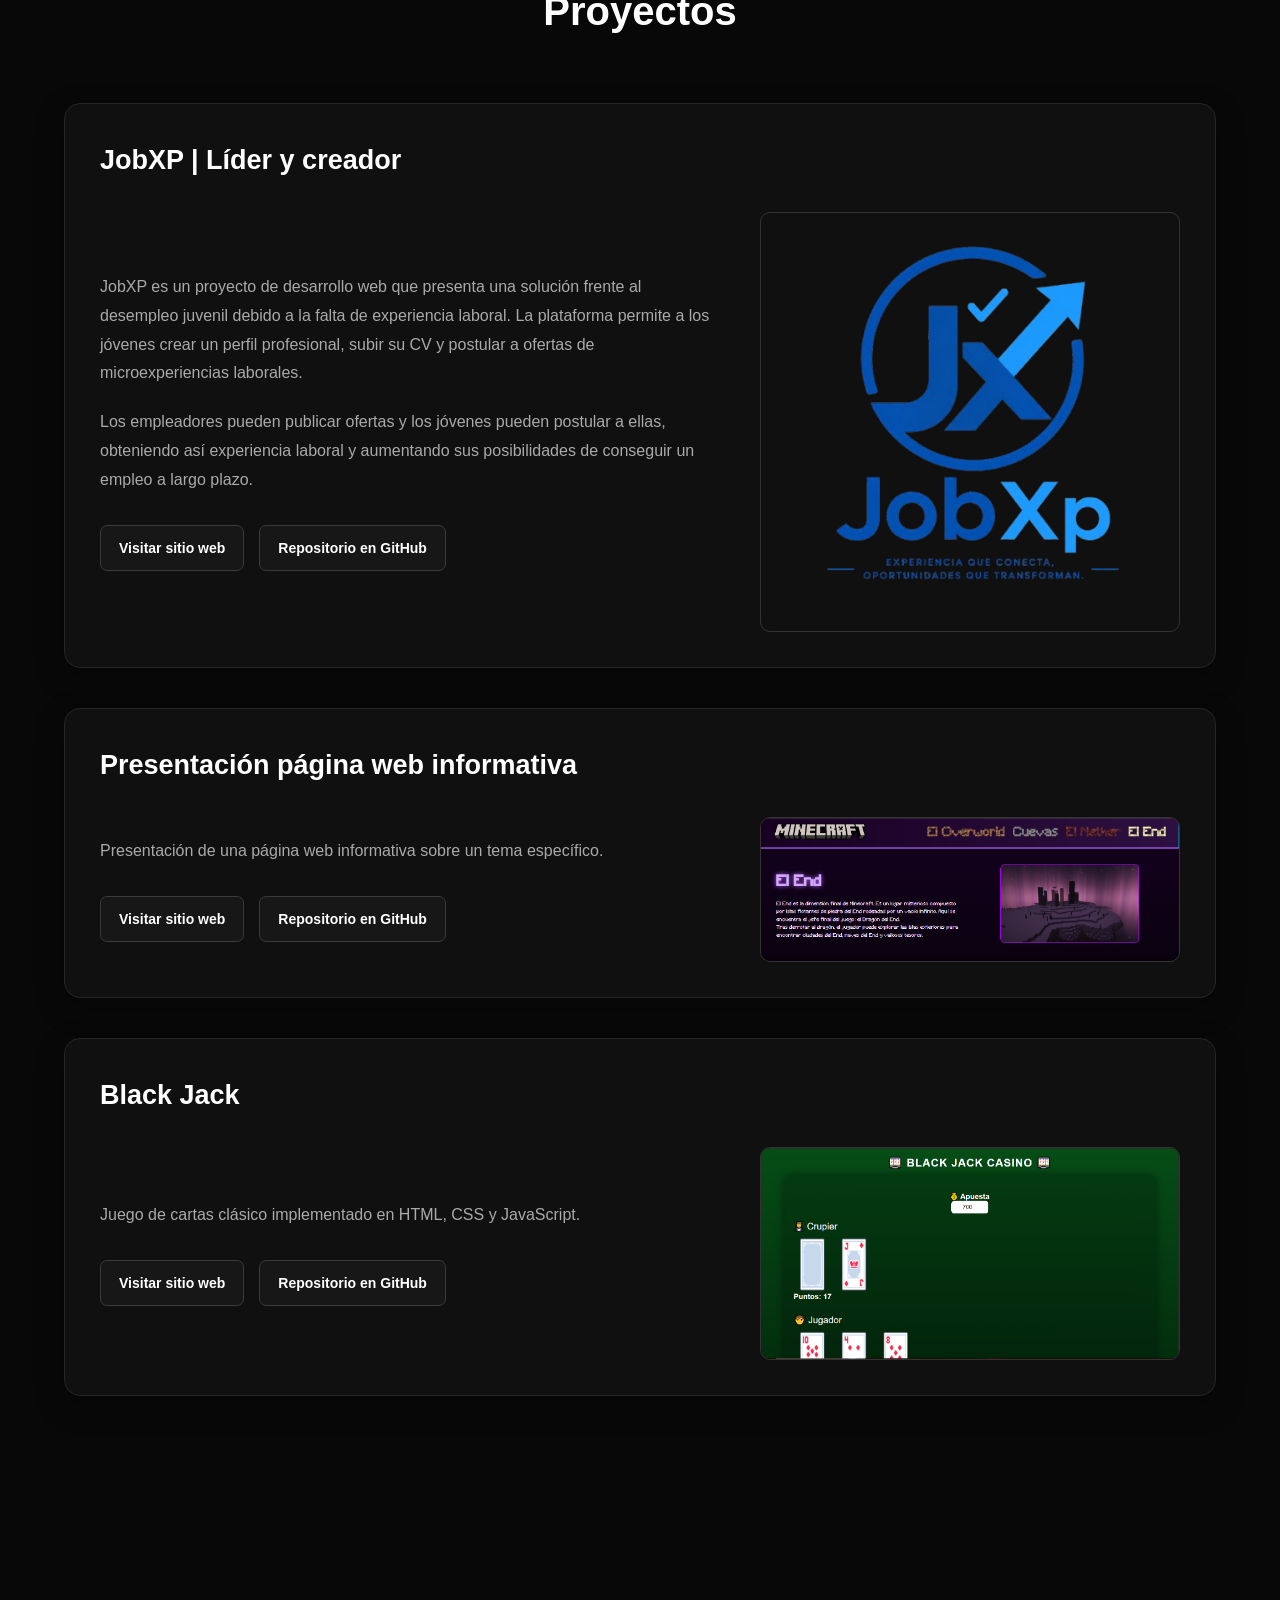
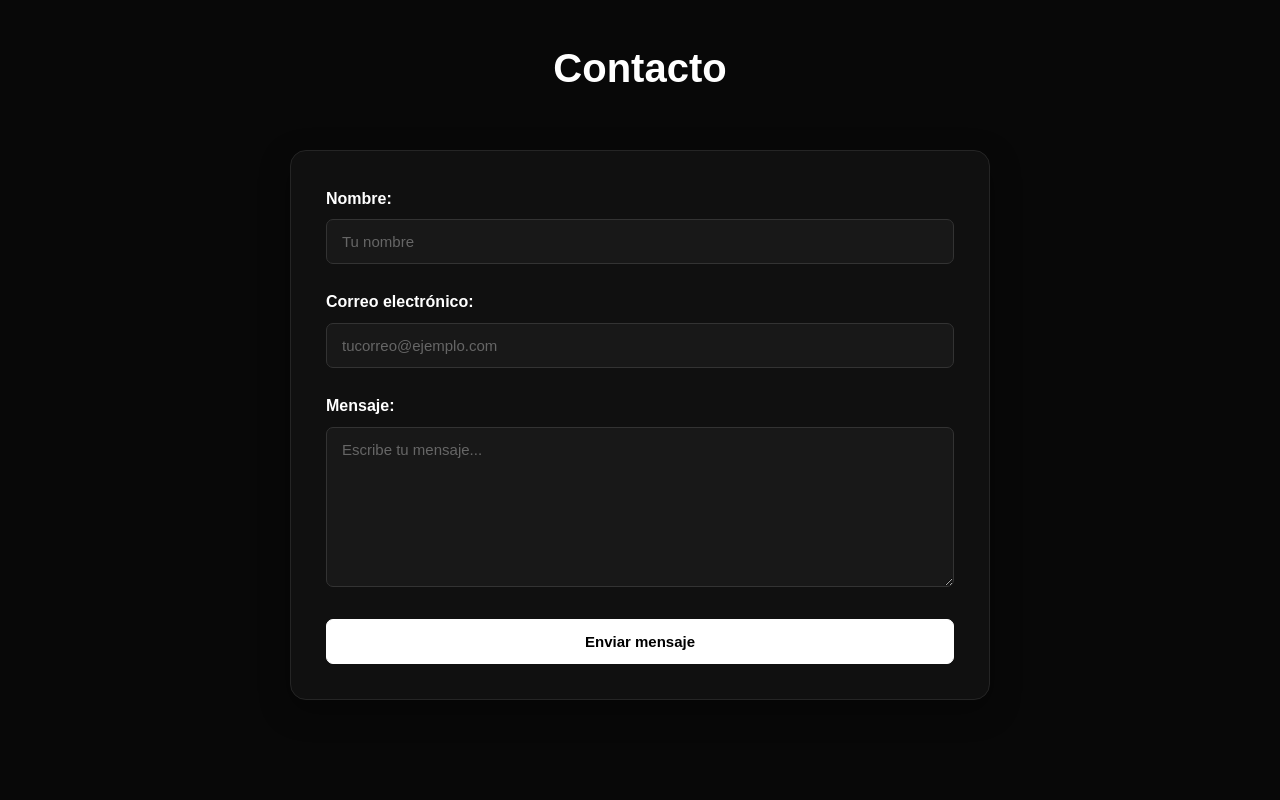
==== commit 115bd4a5: "ok" ====
--- a/index.html
+++ b/index.html
@@ -17,6 +17,7 @@
         <nav>
             <ul>
                 <li><a href="#presentacion">Inicio</a></li>
+                <li><a href="#habilidades">Habilidades</a></li>
                 <li><a href="#proyectos">Proyectos</a></li>
                 <li><a href="#contacto">Contacto</a></li>
             </ul>
@@ -48,7 +49,49 @@
             </a>
 
         </section>
-
+        <!-- HABILIDADES -->
+<section id="habilidades">
+
+    <h2>Habilidades</h2>
+
+    <div class="contenedor-habilidades">
+
+        <div class="habilidad">
+            <h3>Habilidades Blandas</h3>
+
+            <ul>
+                <li>Comunicación efectiva</li>
+                <li>Resolución de problemas</li>
+                <li>Adaptabilidad</li>
+                <li>Gestión del tiempo</li>
+            </ul>
+        </div>
+
+
+        <div class="habilidad">
+            <h3>Habilidades Técnicas</h3>
+
+            <ul>
+                <li>Desarrollo web</li>
+                <li>Servicio técnico</li>
+            </ul>
+        </div>
+
+
+        <div class="habilidad">
+            <h3>Lenguajes de Programación</h3>
+
+            <ul>
+                <li>HTML</li>
+                <li>CSS</li>
+                <li>JavaScript</li>
+                <li>Python (aprendiendo)</li>
+            </ul>
+        </div>
+
+    </div>
+
+</section>
 
         <!-- PROYECTOS -->
         <section id="proyectos">
--- a/static/css/style.css
+++ b/static/css/style.css
@@ -21,7 +21,7 @@
 
 
 /* ========================================
-   HEADER Y NAVEGACIÓN
+   HEADER / NAVEGACIÓN
 ======================================== */
 
 header {
@@ -33,7 +33,9 @@
     padding: 20px 40px;
 
     background-color: rgba(8, 8, 8, 0.95);
-    border-bottom: 1px solid #222222;
+
+    border-bottom: 1px solid #252525;
+
     backdrop-filter: blur(10px);
 }
 
@@ -51,7 +53,9 @@
     position: relative;
 
     color: #ffffff;
+
     text-decoration: none;
+
     font-size: 17px;
     font-weight: bold;
 
@@ -62,6 +66,7 @@
     content: "";
 
     position: absolute;
+
     left: 0;
     bottom: -6px;
 
@@ -83,12 +88,13 @@
 
 
 /* ========================================
-   CONTENIDO PRINCIPAL
+   CONTENIDO GENERAL
 ======================================== */
 
 main {
     width: 90%;
     max-width: 1200px;
+
     margin: 0 auto;
 }
 
@@ -102,6 +108,7 @@
 
     display: flex;
     flex-direction: column;
+
     justify-content: center;
     align-items: center;
 
@@ -117,6 +124,7 @@
     object-fit: cover;
 
     border-radius: 50%;
+
     border: 3px solid #333333;
 
     margin-bottom: 30px;
@@ -139,7 +147,9 @@
 
 #presentacion h1 {
     font-size: 50px;
+
     margin-bottom: 15px;
+
     letter-spacing: 1px;
 }
 
@@ -159,12 +169,15 @@
     padding: 12px 25px;
 
     color: #ffffff;
+
     background-color: #111111;
 
     border: 1px solid #444444;
+
     border-radius: 8px;
 
     text-decoration: none;
+
     font-weight: bold;
 
     transition:
@@ -176,6 +189,7 @@
 
 #presentacion > a:hover {
     background-color: #ffffff;
+
     color: #000000;
 
     border-color: #ffffff;
@@ -185,35 +199,45 @@
 
 
 /* ========================================
-   SECCIÓN PROYECTOS
-======================================== */
-
-#proyectos {
+   HABILIDADES
+======================================== */
+
+#habilidades {
     padding: 100px 0;
 }
 
-#proyectos > h2 {
+#habilidades > h2 {
     text-align: center;
 
     font-size: 40px;
 
-    margin-bottom: 60px;
-}
-
-
-/* ========================================
-   TARJETAS DE PROYECTOS
-======================================== */
-
-.proyecto {
+    margin-bottom: 50px;
+}
+
+
+/* CONTENEDOR DE LAS TARJETAS */
+
+.contenedor-habilidades {
+    display: grid;
+
+    grid-template-columns: repeat(3, 1fr);
+
+    gap: 25px;
+}
+
+
+/* TARJETA */
+
+.habilidad {
     background-color: #101010;
 
     border: 1px solid #252525;
+
     border-radius: 16px;
 
-    padding: 35px;
-
-    margin-bottom: 40px;
+    padding: 30px;
+
+    min-height: 250px;
 
     box-shadow: 0 10px 30px rgba(0, 0, 0, 0.3);
 
@@ -224,6 +248,94 @@
         box-shadow 0.35s ease;
 }
 
+.habilidad:hover {
+    transform: translateY(-6px);
+
+    background-color: #131313;
+
+    border-color: #444444;
+
+    box-shadow: 0 18px 40px rgba(0, 0, 0, 0.5);
+}
+
+
+/* TÍTULO DE HABILIDAD */
+
+.habilidad h3 {
+    font-size: 22px;
+
+    margin-bottom: 20px;
+
+    color: #ffffff;
+}
+
+
+/* LISTA */
+
+.habilidad ul {
+    list-style: none;
+}
+
+.habilidad li {
+    color: #aaaaaa;
+
+    padding: 8px 0;
+
+    border-bottom: 1px solid #1f1f1f;
+}
+
+.habilidad li:last-child {
+    border-bottom: none;
+}
+
+.habilidad li::before {
+    content: "▸";
+
+    color: #ffffff;
+
+    margin-right: 10px;
+}
+
+
+/* ========================================
+   PROYECTOS
+======================================== */
+
+#proyectos {
+    padding: 100px 0;
+}
+
+#proyectos > h2 {
+    text-align: center;
+
+    font-size: 40px;
+
+    margin-bottom: 60px;
+}
+
+
+/* TARJETA DEL PROYECTO */
+
+.proyecto {
+    background-color: #101010;
+
+    border: 1px solid #252525;
+
+    border-radius: 16px;
+
+    padding: 35px;
+
+    margin-bottom: 40px;
+
+    box-shadow: 0 10px 30px rgba(0, 0, 0, 0.3);
+
+    transition:
+        transform 0.35s ease,
+        border-color 0.35s ease,
+        background-color 0.35s ease,
+        box-shadow 0.35s ease;
+}
+
 .proyecto:hover {
     transform: translateY(-6px);
 
@@ -235,9 +347,7 @@
 }
 
 
-/* ========================================
-   TÍTULO DEL PROYECTO
-======================================== */
+/* TÍTULO */
 
 .proyecto > h2 {
     font-size: 27px;
@@ -248,9 +358,7 @@
 }
 
 
-/* ========================================
-   CONTENIDO DEL PROYECTO
-======================================== */
+/* CONTENIDO */
 
 .contenido-proyecto {
     display: grid;
@@ -263,12 +371,11 @@
 }
 
 
-/* ========================================
-   INFORMACIÓN DEL PROYECTO
-======================================== */
+/* INFORMACIÓN */
 
 .info-proyecto {
     display: flex;
+
     flex-direction: column;
 }
 
@@ -283,9 +390,7 @@
 }
 
 
-/* ========================================
-   IMAGEN DEL PROYECTO
-======================================== */
+/* IMAGEN */
 
 .contenido-proyecto img {
     width: 100%;
@@ -315,7 +420,7 @@
 
 
 /* ========================================
-   ENLACES DE LOS PROYECTOS
+   BOTONES DE PROYECTOS
 ======================================== */
 
 .enlaces-proyecto {
@@ -338,11 +443,13 @@
     color: #ffffff;
 
     border: 1px solid #3a3a3a;
+
     border-radius: 7px;
 
     text-decoration: none;
 
     font-size: 14px;
+
     font-weight: bold;
 
     transition:
@@ -364,7 +471,7 @@
 
 
 /* ========================================
-   SECCIÓN CONTACTO
+   CONTACTO
 ======================================== */
 
 #contacto {
@@ -380,9 +487,7 @@
 }
 
 
-/* ========================================
-   FORMULARIO
-======================================== */
+/* FORMULARIO */
 
 #formulario-contacto {
     width: 100%;
@@ -395,15 +500,14 @@
     background-color: #101010;
 
     border: 1px solid #252525;
+
     border-radius: 16px;
 
     box-shadow: 0 10px 30px rgba(0, 0, 0, 0.35);
 }
 
 
-/* ========================================
-   LABELS
-======================================== */
+/* LABELS */
 
 #formulario-contacto label {
     display: block;
@@ -416,9 +520,7 @@
 }
 
 
-/* ========================================
-   INPUTS Y TEXTAREA
-======================================== */
+/* INPUTS */
 
 #formulario-contacto input,
 #formulario-contacto textarea {
@@ -433,9 +535,11 @@
     color: #ffffff;
 
     border: 1px solid #333333;
+
     border-radius: 7px;
 
     font-family: Arial, Helvetica, sans-serif;
+
     font-size: 15px;
 
     outline: none;
@@ -461,9 +565,7 @@
 }
 
 
-/* ========================================
-   TEXTAREA
-======================================== */
+/* TEXTAREA */
 
 #formulario-contacto textarea {
     min-height: 160px;
@@ -472,9 +574,7 @@
 }
 
 
-/* ========================================
-   BOTÓN ENVIAR
-======================================== */
+/* BOTÓN */
 
 #boton-enviar {
     width: 100%;
@@ -486,9 +586,11 @@
     color: #000000;
 
     border: 1px solid #ffffff;
+
     border-radius: 7px;
 
     font-size: 15px;
+
     font-weight: bold;
 
     cursor: pointer;
@@ -517,7 +619,7 @@
 
 
 /* ========================================
-   MENSAJES DEL FORMULARIO
+   MENSAJE DEL FORMULARIO
 ======================================== */
 
 #mensaje-formulario {
@@ -556,7 +658,7 @@
 
 
 /* ========================================
-   RESPONSIVE - TABLET
+   TABLET
 ======================================== */
 
 @media (max-width: 900px) {
@@ -565,6 +667,10 @@
         width: 92%;
     }
 
+    .contenedor-habilidades {
+        grid-template-columns: repeat(2, 1fr);
+    }
+
     .contenido-proyecto {
         grid-template-columns: 1fr 320px;
 
@@ -578,12 +684,11 @@
     #presentacion h1 {
         font-size: 42px;
     }
-
-}
-
-
-/* ========================================
-   RESPONSIVE - CELULAR
+}
+
+
+/* ========================================
+   CELULAR
 ======================================== */
 
 @media (max-width: 700px) {
@@ -600,6 +705,8 @@
         font-size: 14px;
     }
 
+
+    /* PRESENTACIÓN */
 
     #presentacion {
         min-height: 80vh;
@@ -621,6 +728,23 @@
     }
 
 
+    /* HABILIDADES */
+
+    #habilidades {
+        padding: 70px 0;
+    }
+
+    #habilidades > h2 {
+        font-size: 32px;
+    }
+
+    .contenedor-habilidades {
+        grid-template-columns: 1fr;
+    }
+
+
+    /* PROYECTOS */
+
     #proyectos {
         padding: 70px 0;
     }
@@ -630,7 +754,6 @@
         font-size: 32px;
     }
 
-
     .proyecto {
         padding: 25px;
 
@@ -643,7 +766,6 @@
         margin-bottom: 25px;
     }
 
-
     .contenido-proyecto {
         display: flex;
 
@@ -659,6 +781,8 @@
     }
 
 
+    /* BOTONES */
+
     .enlaces-proyecto {
         flex-direction: column;
 
@@ -672,6 +796,8 @@
     }
 
 
+    /* CONTACTO */
+
     #contacto {
         padding: 70px 0;
     }
@@ -679,12 +805,11 @@
     #formulario-contacto {
         padding: 25px;
     }
-
-}
-
-
-/* ========================================
-   RESPONSIVE - CELULARES PEQUEÑOS
+}
+
+
+/* ========================================
+   CELULARES PEQUEÑOS
 ======================================== */
 
 @media (max-width: 450px) {
@@ -705,6 +830,10 @@
         font-size: 15px;
     }
 
+    .habilidad {
+        padding: 22px;
+    }
+
     .proyecto {
         padding: 20px;
     }
@@ -720,5 +849,4 @@
     #formulario-contacto {
         padding: 20px;
     }
-
 }
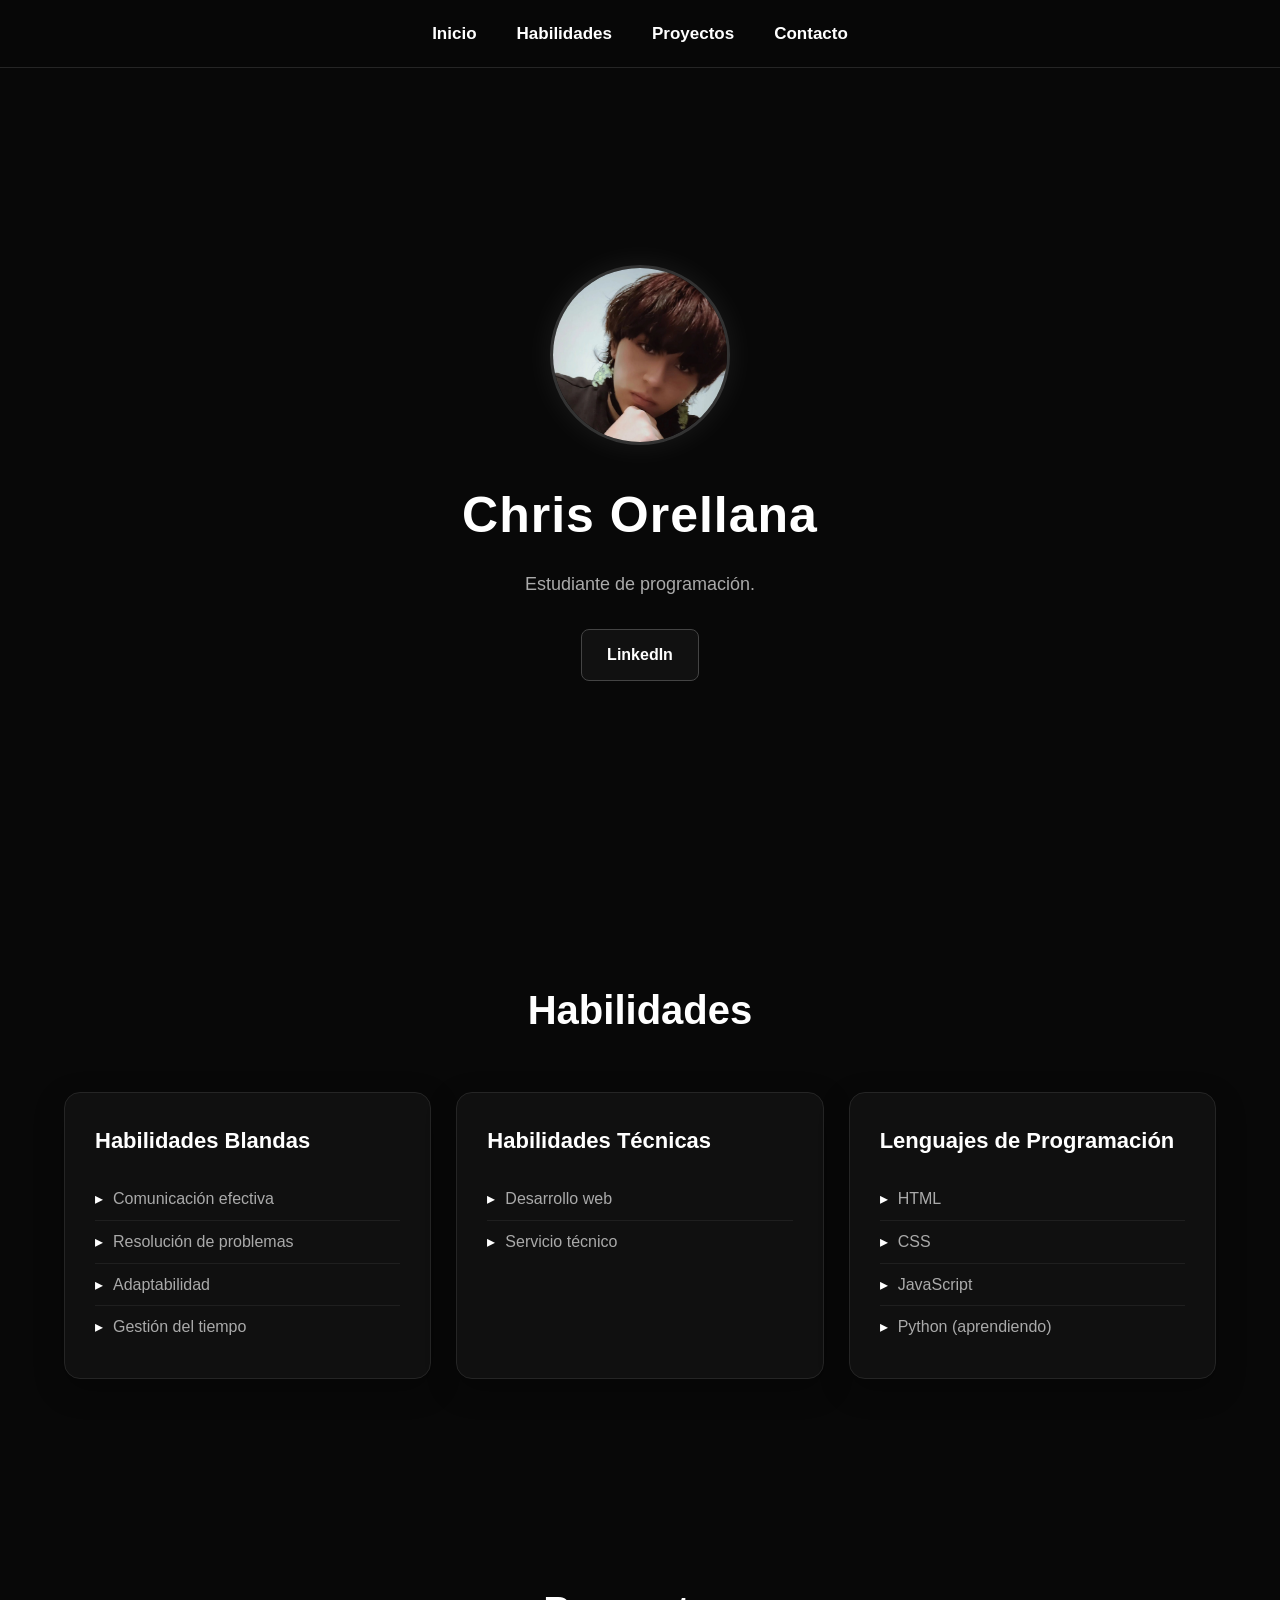
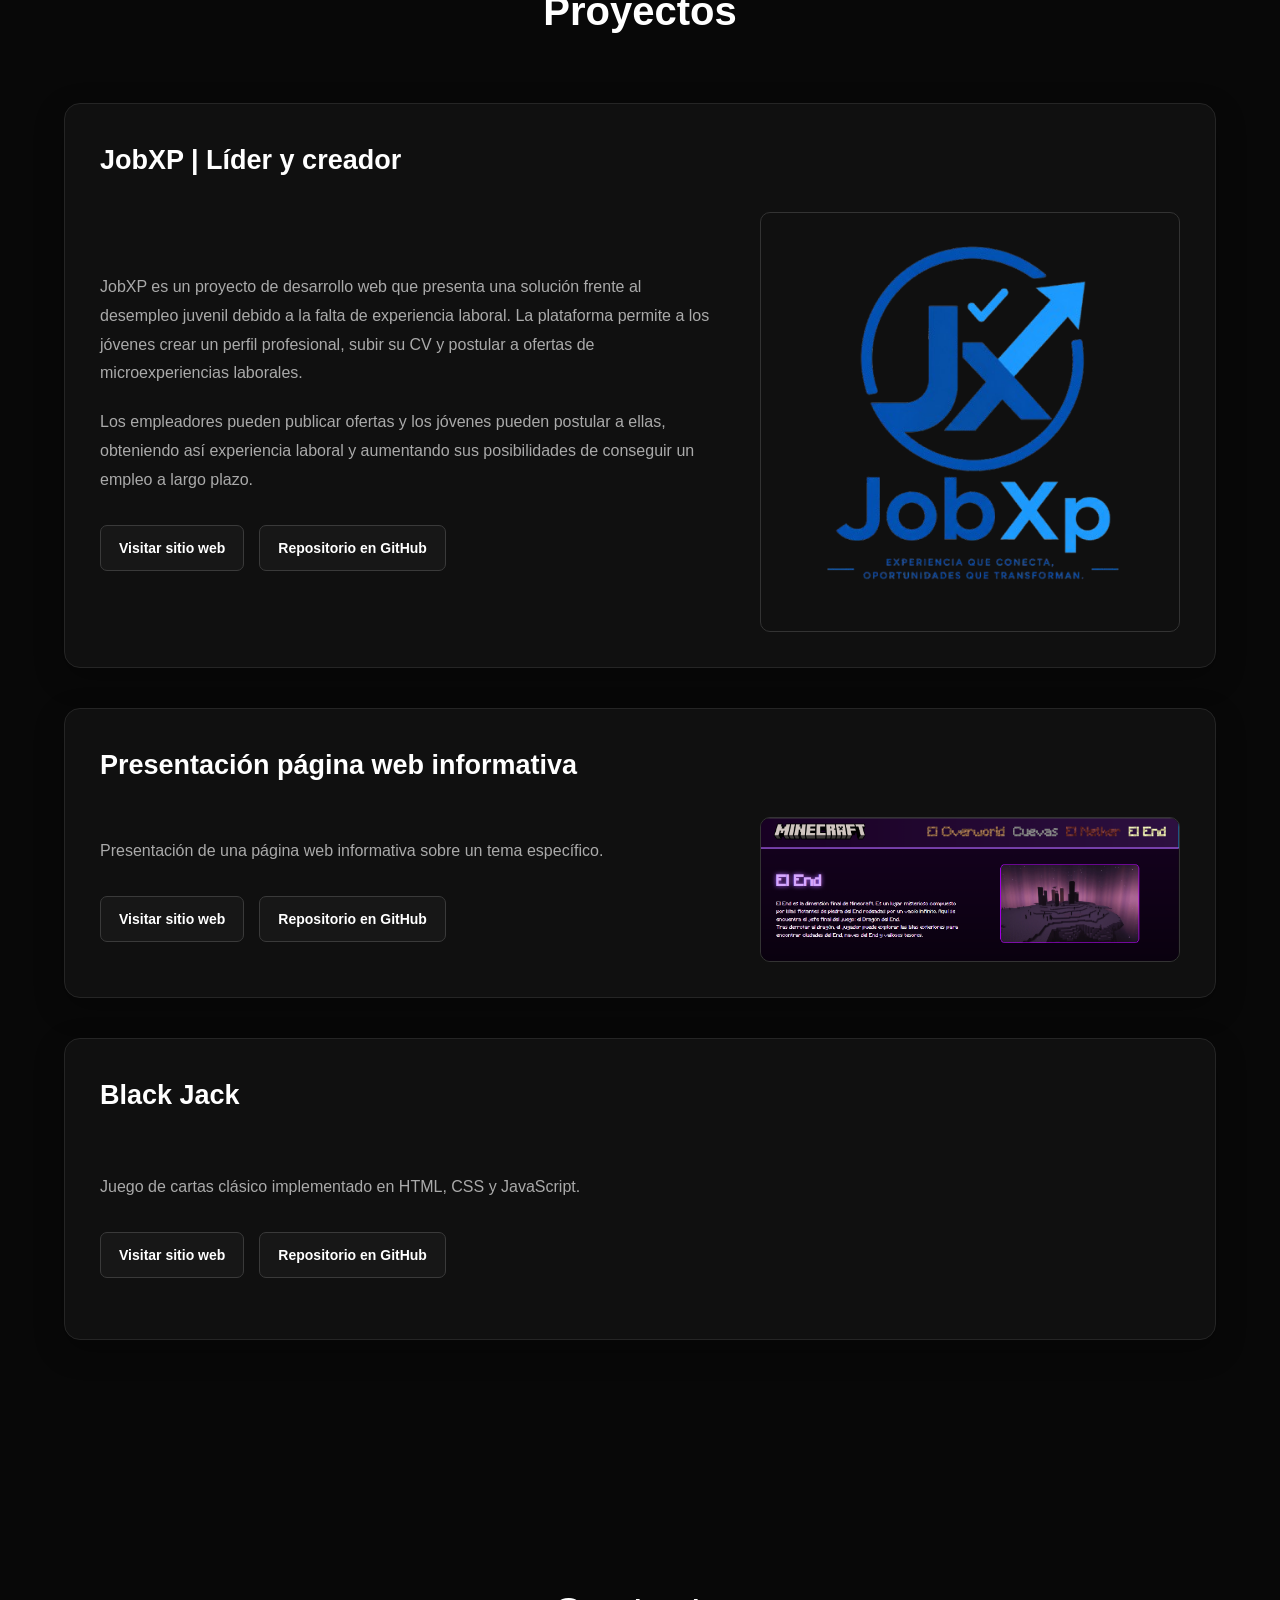
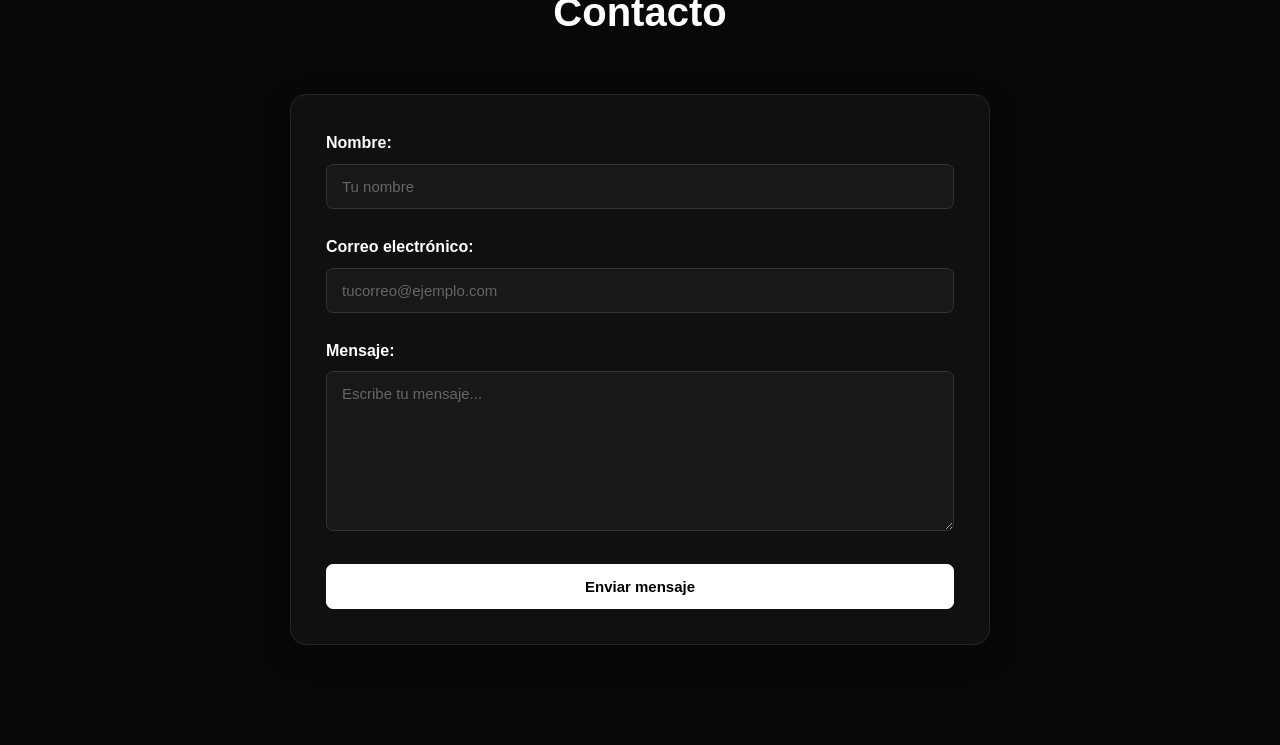
==== commit f01e62ce: "ok" ====
--- a/index.html
+++ b/index.html
@@ -1,325 +1,259 @@
-<!DOCTYPE html>
+<!doctype html>
 <html lang="es">
-
-<head>
-    <meta charset="UTF-8">
-    <meta name="viewport" content="width=device-width, initial-scale=1.0">
-    <meta name="author" content="Chris Orellana">
-
-    <link rel="stylesheet" href="static/css/style.css">
+  <head>
+    <meta charset="UTF-8" />
+    <meta name="viewport" content="width=device-width, initial-scale=1.0" />
+    <meta name="author" content="Chris Orellana" />
+
+    <link rel="stylesheet" href="static/css/style.css" />
 
     <title>Portafolio | Chris Orellana</title>
-</head>
-
-<body>
-
+  </head>
+
+  <body>
     <header>
-        <nav>
+      <nav>
+        <ul>
+          <li><a href="#presentacion">Inicio</a></li>
+          <li><a href="#habilidades">Habilidades</a></li>
+          <li><a href="#proyectos">Proyectos</a></li>
+          <li><a href="#contacto">Contacto</a></li>
+        </ul>
+      </nav>
+    </header>
+
+    <main>
+      <!-- PRESENTACIÓN -->
+      <section id="presentacion">
+        <img
+          src="static/images/Screenshot_20260822_205516_Instagram.jpg"
+          alt="Foto de perfil de Chris Orellana"
+        />
+
+        <h1>Chris Orellana</h1>
+
+        <p>Estudiante de programación.</p>
+
+        <a
+          href="https://www.linkedin.com/in/chris-orellana-112283435/"
+          target="_blank"
+          rel="noopener noreferrer"
+        >
+          LinkedIn
+        </a>
+      </section>
+      <!-- HABILIDADES -->
+      <section id="habilidades">
+        <h2>Habilidades</h2>
+
+        <div class="contenedor-habilidades">
+          <div class="habilidad">
+            <h3>Habilidades Blandas</h3>
+
             <ul>
-                <li><a href="#presentacion">Inicio</a></li>
-                <li><a href="#habilidades">Habilidades</a></li>
-                <li><a href="#proyectos">Proyectos</a></li>
-                <li><a href="#contacto">Contacto</a></li>
+              <li>Comunicación efectiva</li>
+              <li>Resolución de problemas</li>
+              <li>Adaptabilidad</li>
+              <li>Gestión del tiempo</li>
             </ul>
-        </nav>
-    </header>
-
-    <main>
-
-        <!-- PRESENTACIÓN -->
-        <section id="presentacion">
+          </div>
+
+          <div class="habilidad">
+            <h3>Habilidades Técnicas</h3>
+
+            <ul>
+              <li>Desarrollo web</li>
+              <li>Servicio técnico</li>
+            </ul>
+          </div>
+
+          <div class="habilidad">
+            <h3>Lenguajes de Programación</h3>
+
+            <ul>
+              <li>HTML</li>
+              <li>CSS</li>
+              <li>JavaScript</li>
+              <li>Python (aprendiendo)</li>
+            </ul>
+          </div>
+        </div>
+      </section>
+
+      <!-- PROYECTOS -->
+      <section id="proyectos">
+        <h2>Proyectos</h2>
+
+        <!-- PROYECTO JOBXP -->
+        <div class="proyecto">
+          <h2>JobXP | Líder y creador</h2>
+
+          <div class="contenido-proyecto">
+            <div class="info-proyecto">
+              <p>
+                JobXP es un proyecto de desarrollo web que presenta una solución
+                frente al desempleo juvenil debido a la falta de experiencia
+                laboral. La plataforma permite a los jóvenes crear un perfil
+                profesional, subir su CV y postular a ofertas de
+                microexperiencias laborales.
+              </p>
+
+              <p>
+                Los empleadores pueden publicar ofertas y los jóvenes pueden
+                postular a ellas, obteniendo así experiencia laboral y
+                aumentando sus posibilidades de conseguir un empleo a largo
+                plazo.
+              </p>
+
+              <div class="enlaces-proyecto">
+                <a
+                  href="https://estefanopobletett.github.io/jobxp/"
+                  target="_blank"
+                  rel="noopener noreferrer"
+                >
+                  Visitar sitio web
+                </a>
+
+                <a
+                  href="https://github.com/estefanopobletett/jobxp"
+                  target="_blank"
+                  rel="noopener noreferrer"
+                >
+                  Repositorio en GitHub
+                </a>
+              </div>
+            </div>
 
             <img
-                src="static/images/Screenshot_20260822_205516_Instagram.jpg"
-                alt="Foto de perfil de Chris Orellana"
-            >
-
-            <h1>Chris Orellana</h1>
-
-            <p>
-                Estudiante de programación.
-            </p>
-
-            <a
-                href="https://www.linkedin.com/in/chris-orellana-112283435/"
-                target="_blank"
-                rel="noopener noreferrer"
-            >
-                LinkedIn
-            </a>
-
-        </section>
-        <!-- HABILIDADES -->
-<section id="habilidades">
-
-    <h2>Habilidades</h2>
-
-    <div class="contenedor-habilidades">
-
-        <div class="habilidad">
-            <h3>Habilidades Blandas</h3>
-
-            <ul>
-                <li>Comunicación efectiva</li>
-                <li>Resolución de problemas</li>
-                <li>Adaptabilidad</li>
-                <li>Gestión del tiempo</li>
-            </ul>
-        </div>
-
-
-        <div class="habilidad">
-            <h3>Habilidades Técnicas</h3>
-
-            <ul>
-                <li>Desarrollo web</li>
-                <li>Servicio técnico</li>
-            </ul>
-        </div>
-
-
-        <div class="habilidad">
-            <h3>Lenguajes de Programación</h3>
-
-            <ul>
-                <li>HTML</li>
-                <li>CSS</li>
-                <li>JavaScript</li>
-                <li>Python (aprendiendo)</li>
-            </ul>
-        </div>
-
-    </div>
-
-</section>
-
-        <!-- PROYECTOS -->
-        <section id="proyectos">
-
-            <h2>Proyectos</h2>
-
-
-            <!-- PROYECTO JOBXP -->
-            <div class="proyecto">
-
-                <h2>JobXP | Líder y creador</h2>
-
-                <div class="contenido-proyecto">
-
-                    <div class="info-proyecto">
-
-                        <p>
-                            JobXP es un proyecto de desarrollo web que presenta
-                            una solución frente al desempleo juvenil debido a
-                            la falta de experiencia laboral. La plataforma
-                            permite a los jóvenes crear un perfil profesional,
-                            subir su CV y postular a ofertas de microexperiencias
-                            laborales.
-                        </p>
-
-                        <p>
-                            Los empleadores pueden publicar ofertas y los
-                            jóvenes pueden postular a ellas, obteniendo así
-                            experiencia laboral y aumentando sus posibilidades
-                            de conseguir un empleo a largo plazo.
-                        </p>
-
-                        <div class="enlaces-proyecto">
-
-                            <a
-                                href="https://estefanopobletett.github.io/jobxp/"
-                                target="_blank"
-                                rel="noopener noreferrer"
-                            >
-                                Visitar sitio web
-                            </a>
-
-                            <a
-                                href="https://github.com/estefanopobletett/jobxp"
-                                target="_blank"
-                                rel="noopener noreferrer"
-                            >
-                                Repositorio en GitHub
-                            </a>
-
-                        </div>
-
-                    </div>
-
-                    <img
-                        src="static/images/JobXp.png"
-                        alt="Imagen del proyecto JobXP"
-                    >
-
-                </div>
-
-            </div>
-
-
-            <!-- PROYECTO PÁGINA INFORMATIVA -->
-            <div class="proyecto">
-
-                <h2>Presentación página web informativa</h2>
-
-                <div class="contenido-proyecto">
-
-                    <div class="info-proyecto">
-
-                        <p>
-                            Presentación de una página web informativa
-                            sobre un tema específico.
-                        </p>
-
-                        <div class="enlaces-proyecto">
-
-                            <a
-                                href="https://benjaminpardovvh.github.io/trabajo_presentacion/"
-                                target="_blank"
-                                rel="noopener noreferrer"
-                            >
-                                Visitar sitio web
-                            </a>
-
-                            <a
-                                href="https://github.com/benjaminpardovvh/trabajo_presentacion"
-                                target="_blank"
-                                rel="noopener noreferrer"
-                            >
-                                Repositorio en GitHub
-                            </a>
-
-                        </div>
-
-                    </div>
-
-                    <img
-                        src="static/images/páginainformativa.PNG"
-                        alt="Imagen de la página web informativa"
-                    >
-
-                </div>
-
-            </div>
-
-
-            <!-- PROYECTO BLACK JACK -->
-            <div class="proyecto">
-
-                <h2>Black Jack</h2>
-
-                <div class="contenido-proyecto">
-
-                    <div class="info-proyecto">
-
-                        <p>
-                            Juego de cartas clásico implementado
-                            en HTML, CSS y JavaScript.
-                        </p>
-
-                        <div class="enlaces-proyecto">
-
-                            <a
-                                href="https://mitsu-gami00.github.io/NegroJack/"
-                                target="_blank"
-                                rel="noopener noreferrer"
-                            >
-                                Visitar sitio web
-                            </a>
-
-                            <a
-                                href="https://github.com/mitsu-gami00/NegroJack"
-                                target="_blank"
-                                rel="noopener noreferrer"
-                            >
-                                Repositorio en GitHub
-                            </a>
-
-                        </div>
-
-                    </div>
-
-                    <img
-                        src="static/images/blackjack.PNG"
-                        alt="Imagen del juego Black Jack"
-                    >
-
-                </div>
-
-            </div>
-
-        </section>
-
-
-        <!-- CONTACTO -->
-        <section id="contacto">
-
-            <h2>Contacto</h2>
-
-            <form
-                id="formulario-contacto"
-                action="https://formspree.io/f/xrpgoagr"
-                method="POST"
-            >
-
-                <label for="nombre">
-                    Nombre:
-                </label>
-
-                <input
-                    type="text"
-                    id="nombre"
-                    name="nombre"
-                    placeholder="Tu nombre"
-                    autocomplete="name"
-                    required
-                >
-
-
-                <label for="email">
-                    Correo electrónico:
-                </label>
-
-                <input
-                    type="email"
-                    id="email"
-                    name="email"
-                    placeholder="tucorreo@ejemplo.com"
-                    autocomplete="email"
-                    required
-                >
-
-
-                <label for="mensaje">
-                    Mensaje:
-                </label>
-
-                <textarea
-                    id="mensaje"
-                    name="mensaje"
-                    placeholder="Escribe tu mensaje..."
-                    required
-                ></textarea>
-
-
-                <button
-                    type="submit"
-                    id="boton-enviar"
-                >
-                    Enviar mensaje
-                </button>
-
-
-                <p id="mensaje-formulario"></p>
-
-            </form>
-
-        </section>
-
+              src="static/images/JobXp.png"
+              alt="Imagen del proyecto JobXP"
+            />
+          </div>
+        </div>
+
+        <!-- PROYECTO PÁGINA INFORMATIVA -->
+        <div class="proyecto">
+          <h2>Presentación página web informativa</h2>
+
+          <div class="contenido-proyecto">
+            <div class="info-proyecto">
+              <p>
+                Presentación de una página web informativa sobre un tema
+                específico.
+              </p>
+
+              <div class="enlaces-proyecto">
+                <a
+                  href="https://benjaminpardovvh.github.io/trabajo_presentacion/"
+                  target="_blank"
+                  rel="noopener noreferrer"
+                >
+                  Visitar sitio web
+                </a>
+
+                <a
+                  href="https://github.com/benjaminpardovvh/trabajo_presentacion"
+                  target="_blank"
+                  rel="noopener noreferrer"
+                >
+                  Repositorio en GitHub
+                </a>
+              </div>
+            </div>
+            <div class="galeria-proyecto">
+              <img
+                id="imagen-informativa"
+                src="static/images/páginainformativa.PNG"
+                alt="Imagen de la página web informativa"
+              />
+            </div>
+          </div>
+        </div>
+
+        <!-- PROYECTO BLACK JACK -->
+        <div class="proyecto">
+          <h2>Black Jack</h2>
+
+          <div class="contenido-proyecto">
+            <div class="info-proyecto">
+              <p>
+                Juego de cartas clásico implementado en HTML, CSS y JavaScript.
+              </p>
+
+              <div class="enlaces-proyecto">
+                <a
+                  href="https://mitsu-gami00.github.io/NegroJack/"
+                  target="_blank"
+                  rel="noopener noreferrer"
+                >
+                  Visitar sitio web
+                </a>
+
+                <a
+                  href="https://github.com/mitsu-gami00/NegroJack"
+                  target="_blank"
+                  rel="noopener noreferrer"
+                >
+                  Repositorio en GitHub
+                </a>
+              </div>
+            </div>
+            <div class="video-proyecto">
+              <video id="video-blackjack" muted loop preload="metadata">
+                <source src="static/video/BJvideo.mp4" type="video/mp4" />
+              </video>
+            </div>
+          </div>
+        </div>
+      </section>
+
+      <!-- CONTACTO -->
+      <section id="contacto">
+        <h2>Contacto</h2>
+
+        <form
+          id="formulario-contacto"
+          action="https://formspree.io/f/xrpgoagr"
+          method="POST"
+        >
+          <label for="nombre"> Nombre: </label>
+
+          <input
+            type="text"
+            id="nombre"
+            name="nombre"
+            placeholder="Tu nombre"
+            autocomplete="name"
+            required
+          />
+
+          <label for="email"> Correo electrónico: </label>
+
+          <input
+            type="email"
+            id="email"
+            name="email"
+            placeholder="tucorreo@ejemplo.com"
+            autocomplete="email"
+            required
+          />
+
+          <label for="mensaje"> Mensaje: </label>
+
+          <textarea
+            id="mensaje"
+            name="mensaje"
+            placeholder="Escribe tu mensaje..."
+            required
+          ></textarea>
+
+          <button type="submit" id="boton-enviar">Enviar mensaje</button>
+
+          <p id="mensaje-formulario"></p>
+        </form>
+      </section>
     </main>
 
-
     <script src="static/js/script.js"></script>
-
-</body>
-
-</html>+  </body>
+</html>
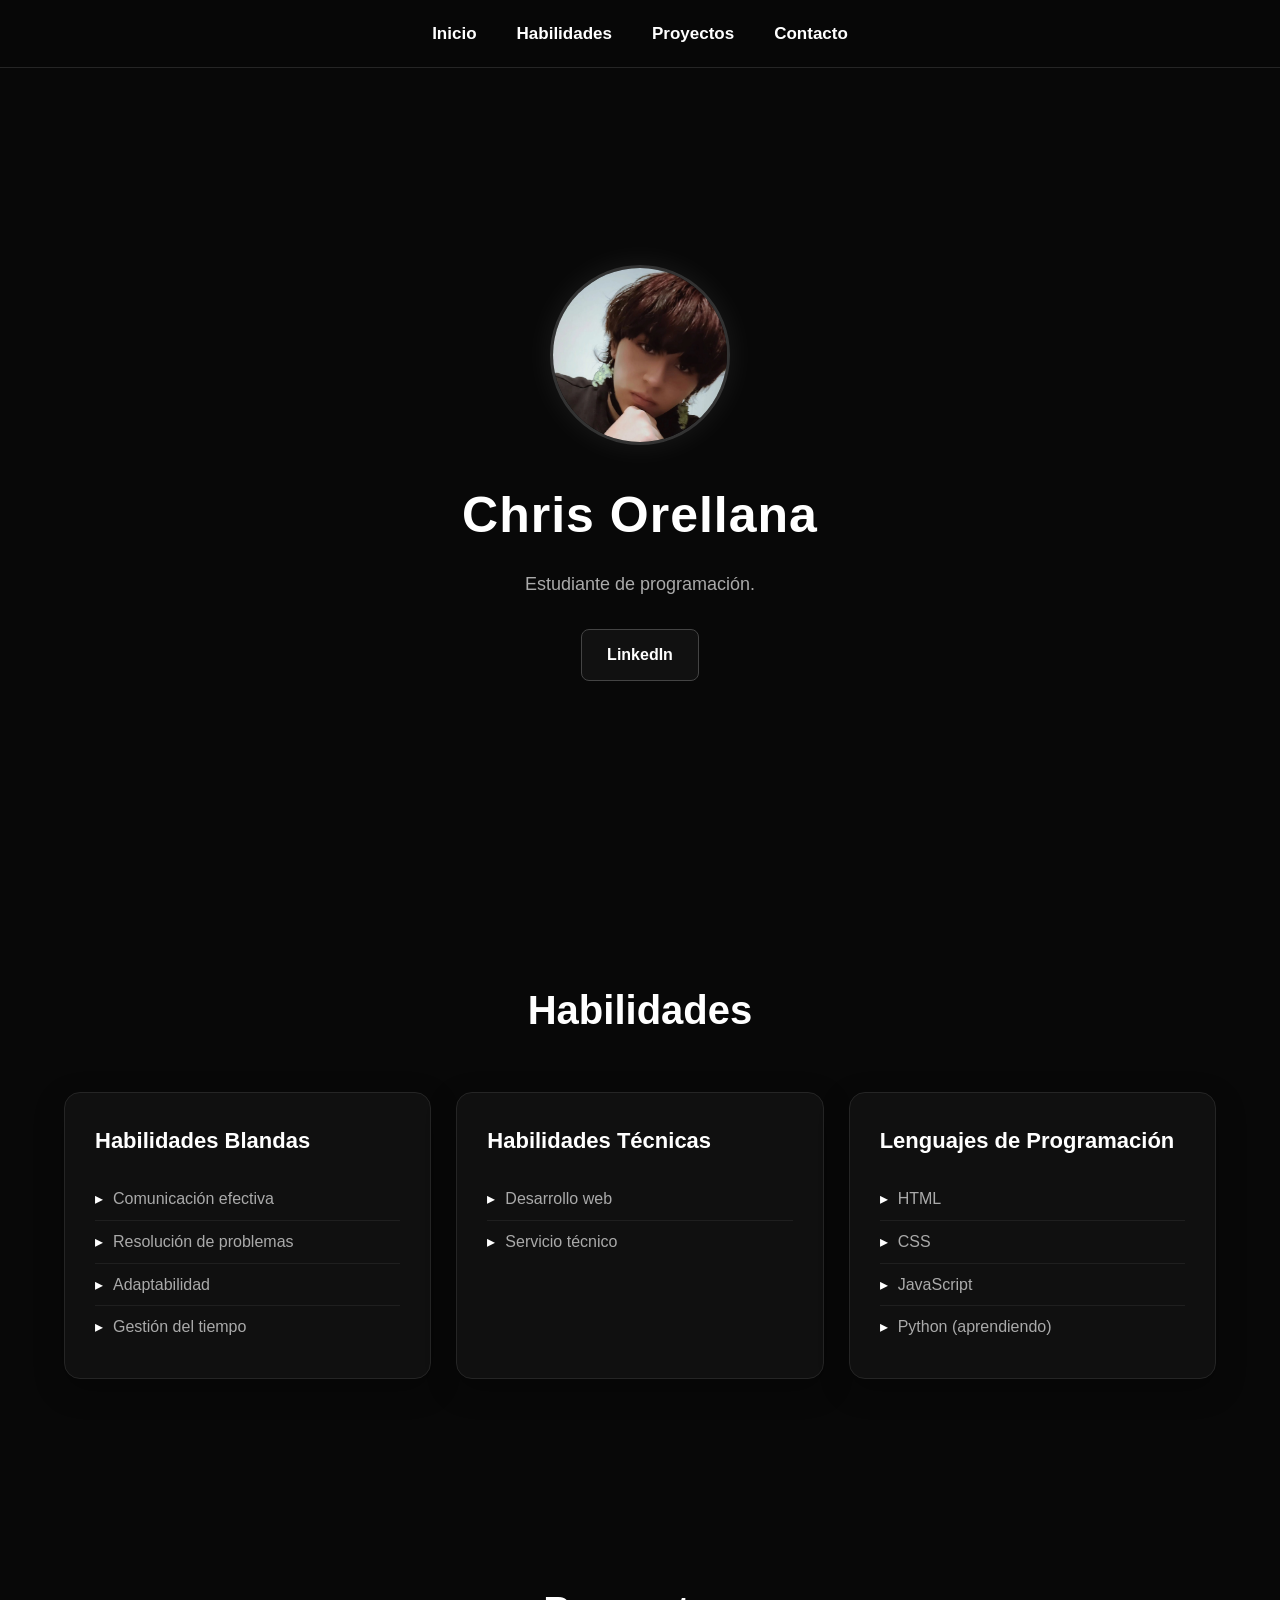
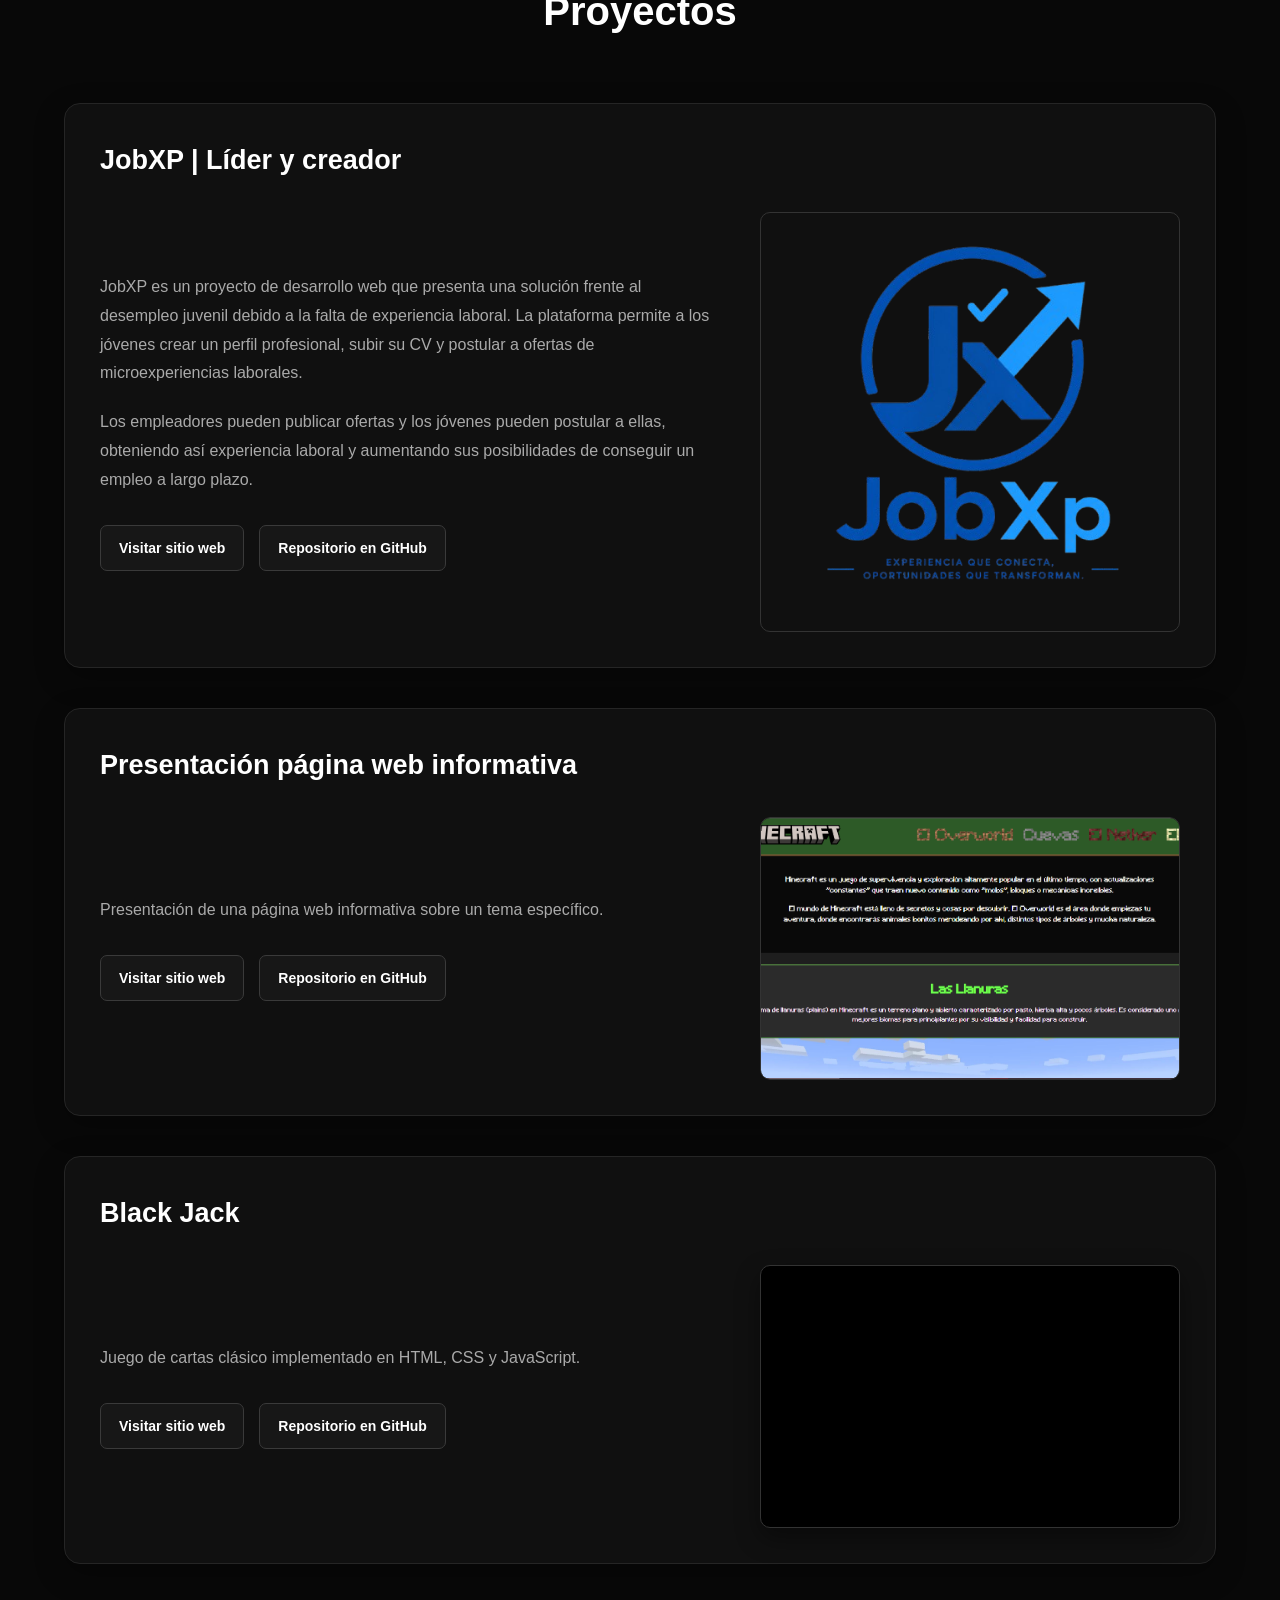
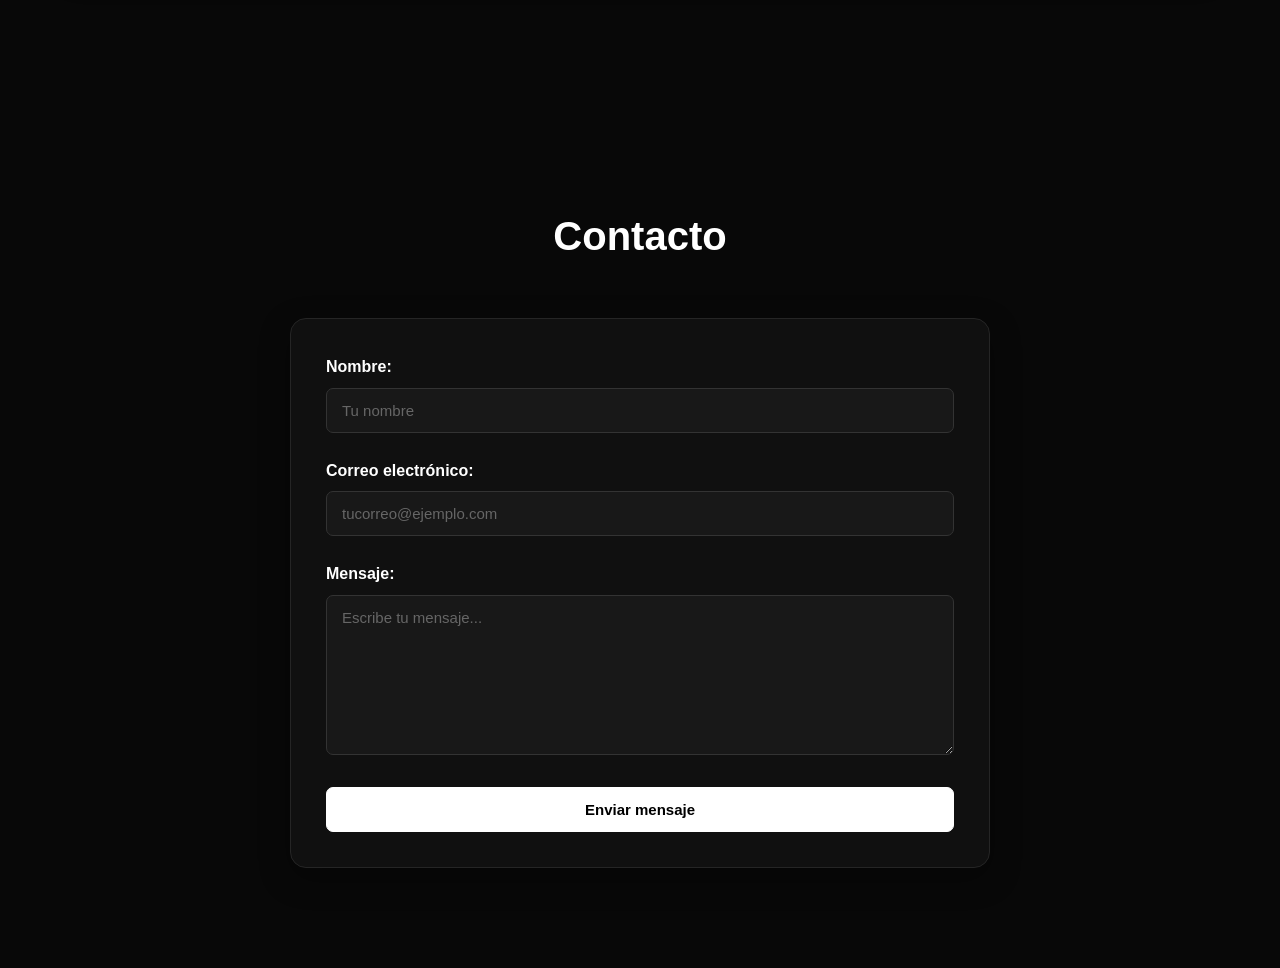
==== commit b48c4569: "ok" ====
--- a/index.html
+++ b/index.html
@@ -163,7 +163,7 @@
             <div class="galeria-proyecto">
               <img
                 id="imagen-informativa"
-                src="static/images/páginainformativa.PNG"
+                src="static/images/páginainformativa1.PNG"
                 alt="Imagen de la página web informativa"
               />
             </div>
--- a/static/css/style.css
+++ b/static/css/style.css
@@ -21,7 +21,7 @@
 
 
 /* ========================================
-   HEADER / NAVEGACIÓN
+   NAVEGACIÓN
 ======================================== */
 
 header {
@@ -88,7 +88,7 @@
 
 
 /* ========================================
-   CONTENIDO GENERAL
+   CONTENIDO PRINCIPAL
 ======================================== */
 
 main {
@@ -215,7 +215,7 @@
 }
 
 
-/* CONTENEDOR DE LAS TARJETAS */
+/* CONTENEDOR */
 
 .contenedor-habilidades {
     display: grid;
@@ -226,7 +226,7 @@
 }
 
 
-/* TARJETA */
+/* TARJETAS */
 
 .habilidad {
     background-color: #101010;
@@ -259,7 +259,7 @@
 }
 
 
-/* TÍTULO DE HABILIDAD */
+/* TÍTULO */
 
 .habilidad h3 {
     font-size: 22px;
@@ -347,7 +347,7 @@
 }
 
 
-/* TÍTULO */
+/* TÍTULO DEL PROYECTO */
 
 .proyecto > h2 {
     font-size: 27px;
@@ -358,7 +358,9 @@
 }
 
 
-/* CONTENIDO */
+/* ========================================
+   CONTENIDO DEL PROYECTO
+======================================== */
 
 .contenido-proyecto {
     display: grid;
@@ -390,7 +392,9 @@
 }
 
 
-/* IMAGEN */
+/* ========================================
+   IMÁGENES DE PROYECTOS
+======================================== */
 
 .contenido-proyecto img {
     width: 100%;
@@ -416,6 +420,92 @@
     border-color: #666666;
 
     box-shadow: 0 12px 30px rgba(0, 0, 0, 0.6);
+}
+
+
+/* ========================================
+   GALERÍA PÁGINA INFORMATIVA
+======================================== */
+
+.galeria-proyecto {
+    width: 100%;
+    max-width: 420px;
+
+    overflow: hidden;
+
+    border-radius: 10px;
+}
+
+.galeria-proyecto img {
+    width: 100%;
+    max-width: 420px;
+
+    display: block;
+
+    aspect-ratio: 16 / 10;
+
+    object-fit: cover;
+
+    cursor: pointer;
+
+    transition:
+        transform 0.4s ease,
+        opacity 0.3s ease,
+        border-color 0.4s ease,
+        box-shadow 0.4s ease;
+}
+
+.galeria-proyecto:hover img {
+    transform: scale(1.03);
+
+    border-color: #666666;
+
+    box-shadow: 0 12px 30px rgba(0, 0, 0, 0.6);
+}
+
+
+/* ========================================
+   VIDEO BLACK JACK
+======================================== */
+
+.video-proyecto {
+    width: 100%;
+    max-width: 420px;
+
+    overflow: hidden;
+
+    border-radius: 10px;
+
+    border: 1px solid #333333;
+
+    background-color: #000000;
+
+    box-shadow: 0 10px 25px rgba(0, 0, 0, 0.4);
+
+    transition:
+        transform 0.4s ease,
+        border-color 0.4s ease,
+        box-shadow 0.4s ease;
+}
+
+.video-proyecto video {
+    width: 100%;
+
+    display: block;
+
+    aspect-ratio: 16 / 10;
+
+    object-fit: cover;
+
+    cursor: pointer;
+}
+
+.video-proyecto:hover {
+    transform: scale(1.03);
+
+    border-color: #666666;
+
+    box-shadow: 0 15px 35px rgba(0, 0, 0, 0.6);
 }
 
 
@@ -487,7 +577,9 @@
 }
 
 
-/* FORMULARIO */
+/* ========================================
+   FORMULARIO
+======================================== */
 
 #formulario-contacto {
     width: 100%;
@@ -520,7 +612,7 @@
 }
 
 
-/* INPUTS */
+/* INPUTS Y TEXTAREA */
 
 #formulario-contacto input,
 #formulario-contacto textarea {
@@ -574,7 +666,9 @@
 }
 
 
-/* BOTÓN */
+/* ========================================
+   BOTÓN DEL FORMULARIO
+======================================== */
 
 #boton-enviar {
     width: 100%;
@@ -667,19 +761,29 @@
         width: 92%;
     }
 
+    /* HABILIDADES */
+
     .contenedor-habilidades {
         grid-template-columns: repeat(2, 1fr);
     }
 
+
+    /* PROYECTOS */
+
     .contenido-proyecto {
         grid-template-columns: 1fr 320px;
 
         gap: 25px;
     }
 
-    .contenido-proyecto img {
+    .contenido-proyecto img,
+    .galeria-proyecto,
+    .video-proyecto {
         max-width: 320px;
     }
+
+
+    /* PRESENTACIÓN */
 
     #presentacion h1 {
         font-size: 42px;
@@ -692,6 +796,8 @@
 ======================================== */
 
 @media (max-width: 700px) {
+
+    /* NAVEGACIÓN */
 
     header {
         padding: 18px 20px;
@@ -774,10 +880,15 @@
         gap: 25px;
     }
 
-    .contenido-proyecto img {
+    .contenido-proyecto img,
+    .galeria-proyecto,
+    .video-proyecto {
         max-width: 100%;
-
-        order: -1;
+    }
+
+    .galeria-proyecto,
+    .video-proyecto {
+        width: 100%;
     }
 
 
@@ -822,6 +933,7 @@
         font-size: 13px;
     }
 
+
     #presentacion h1 {
         font-size: 30px;
     }
@@ -830,10 +942,12 @@
         font-size: 15px;
     }
 
+
     .habilidad {
         padding: 22px;
     }
 
+
     .proyecto {
         padding: 20px;
     }
@@ -846,6 +960,7 @@
         font-size: 15px;
     }
 
+
     #formulario-contacto {
         padding: 20px;
     }
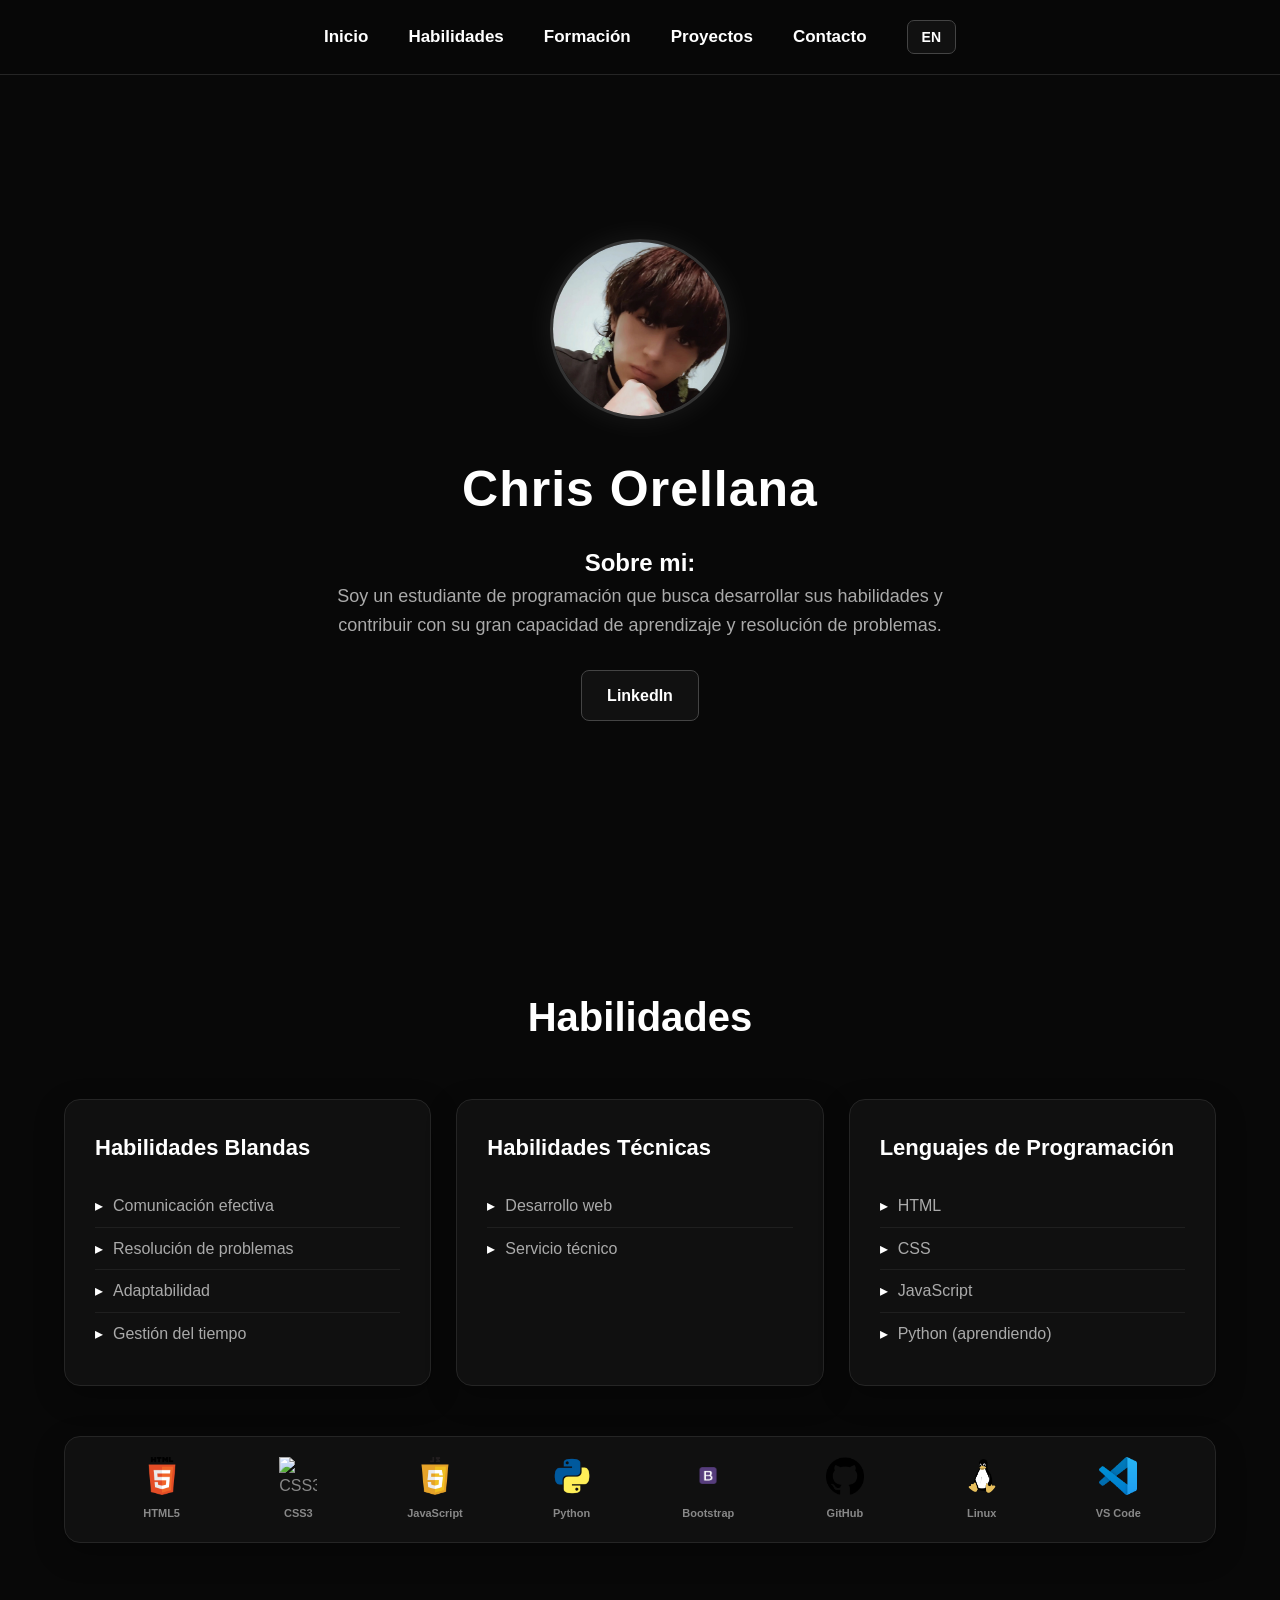
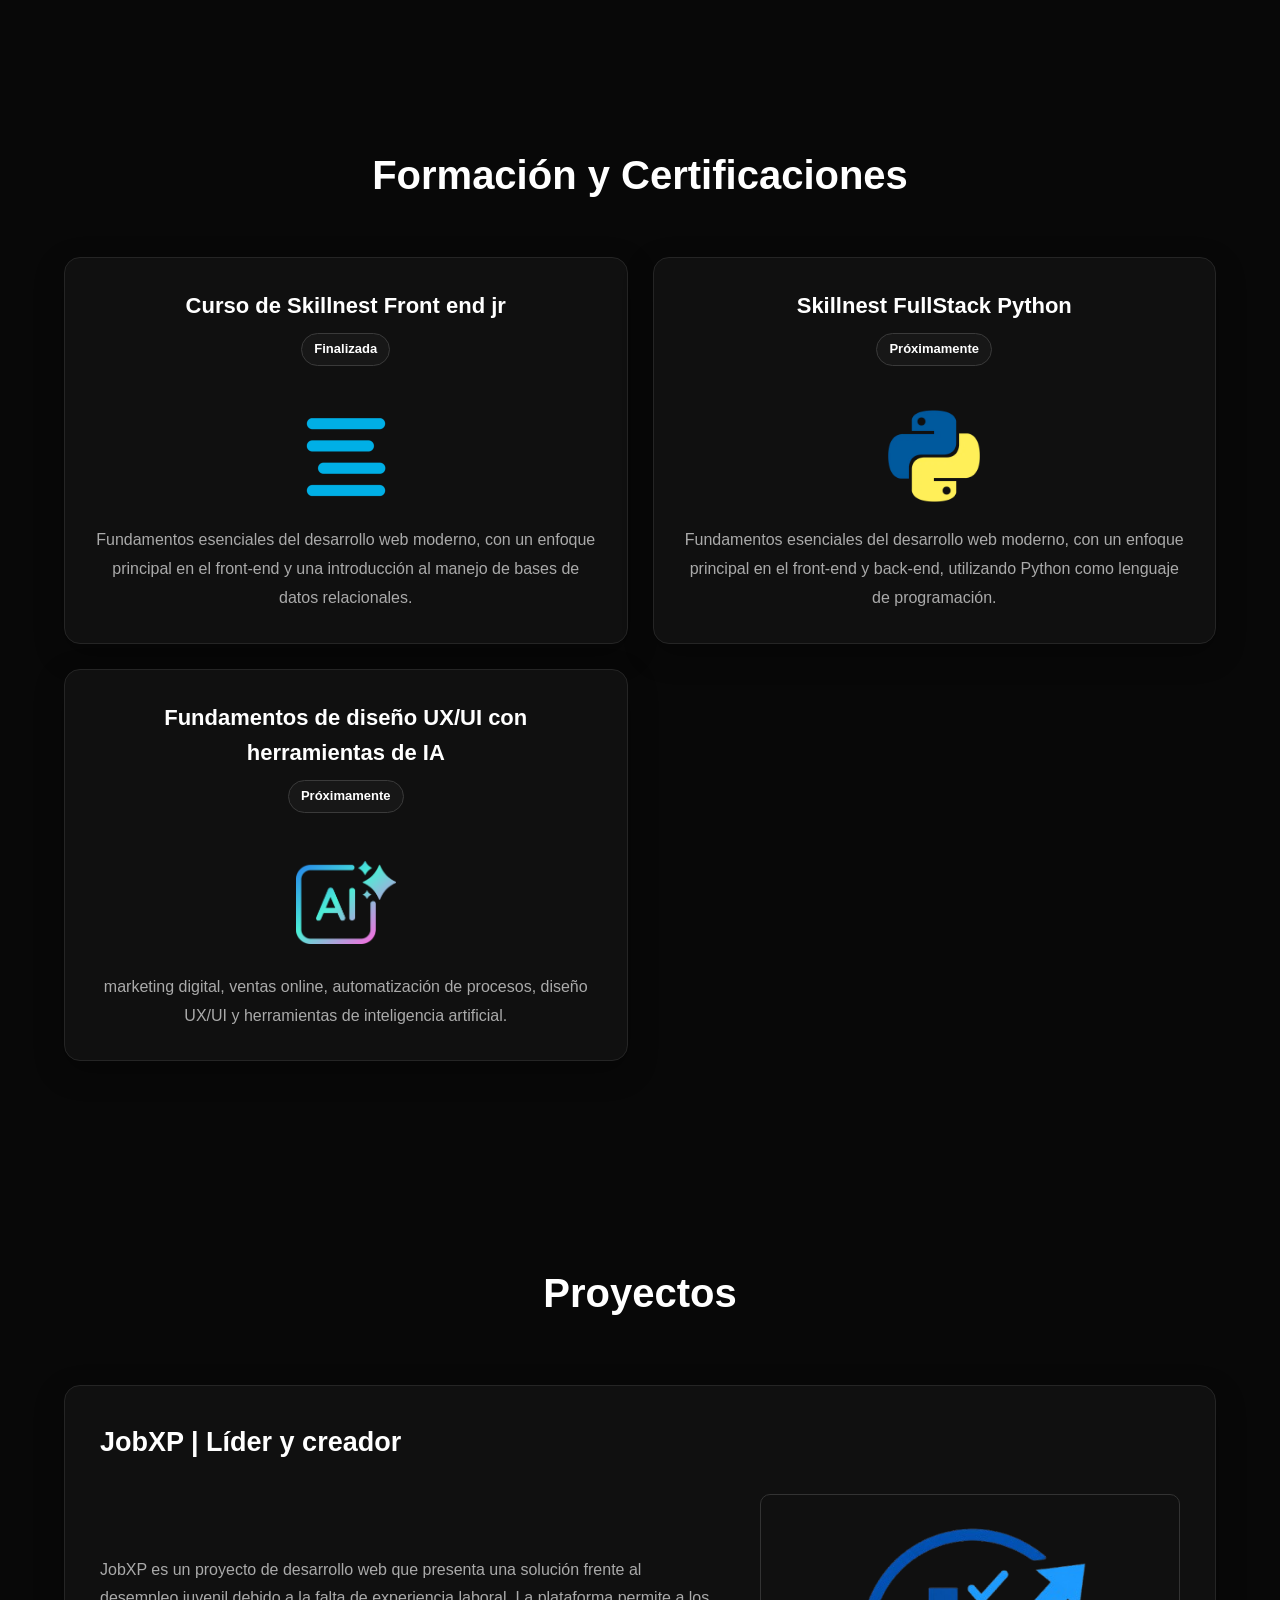
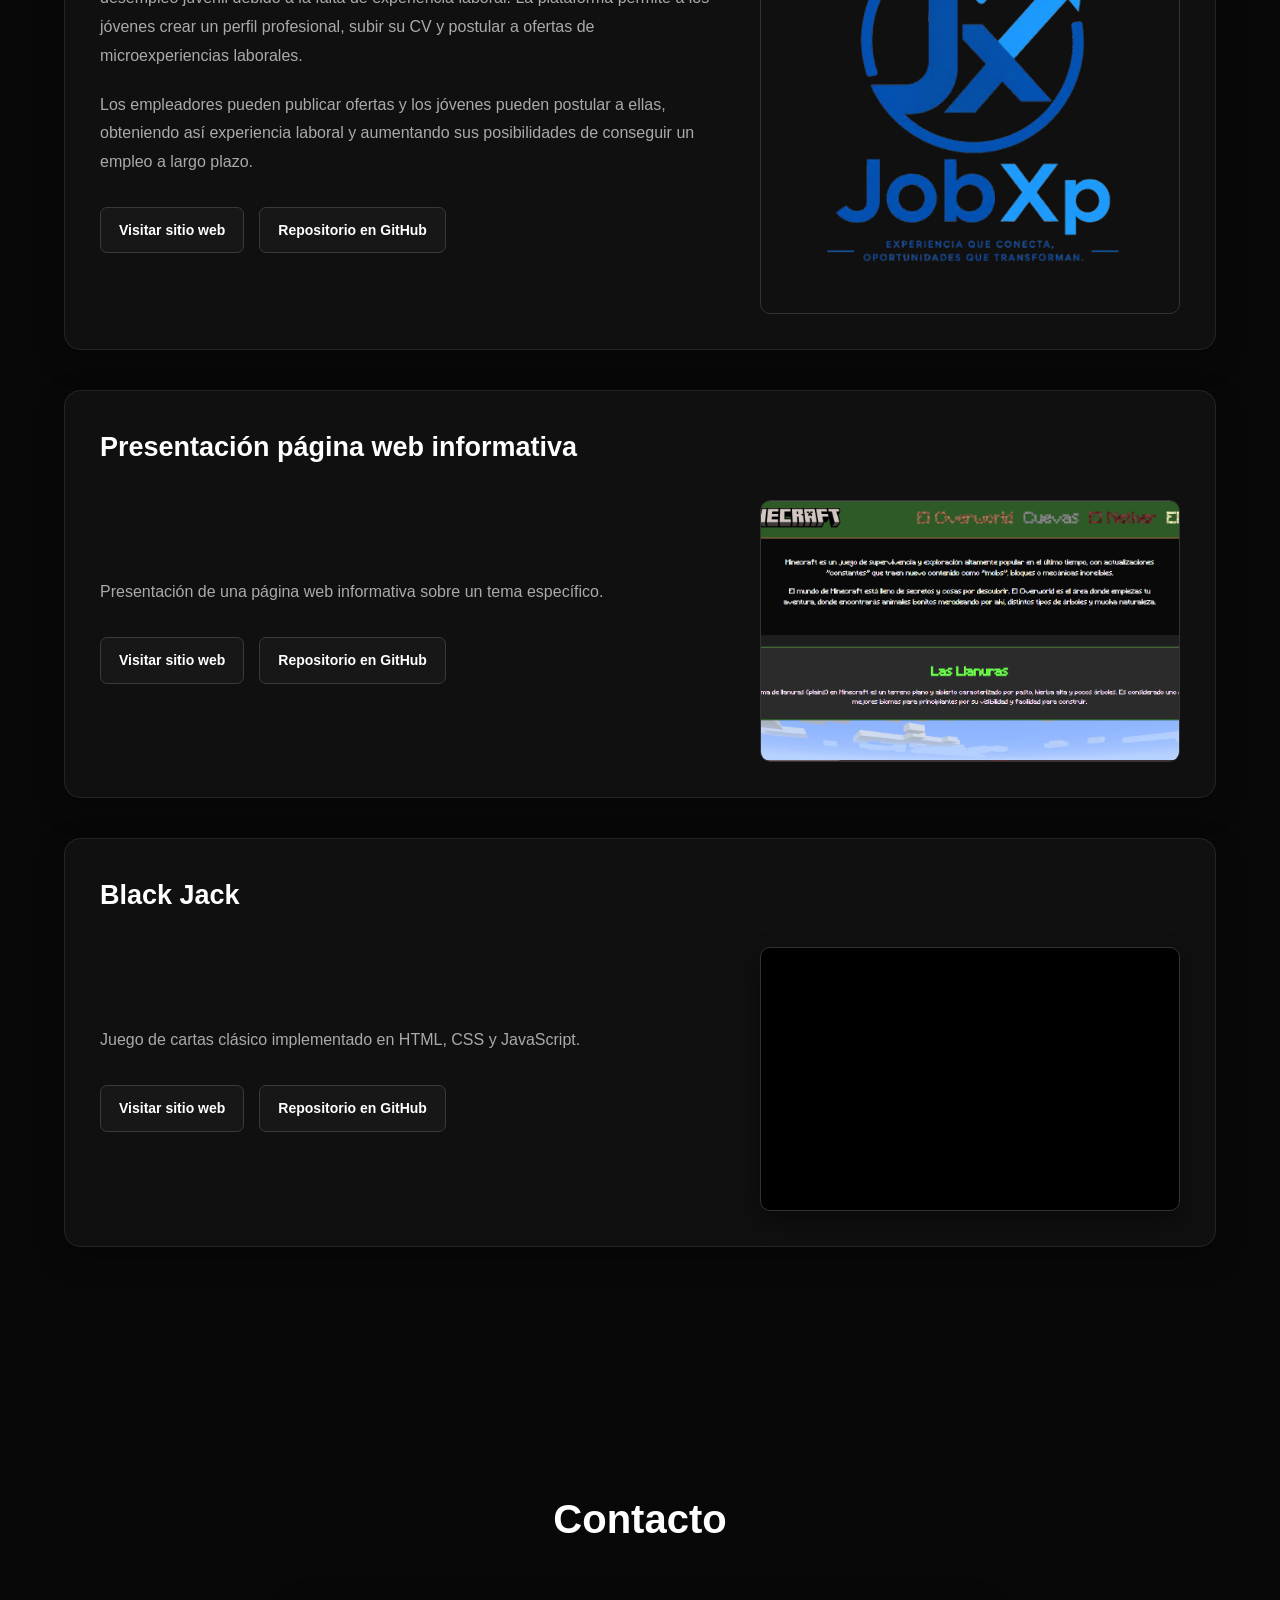
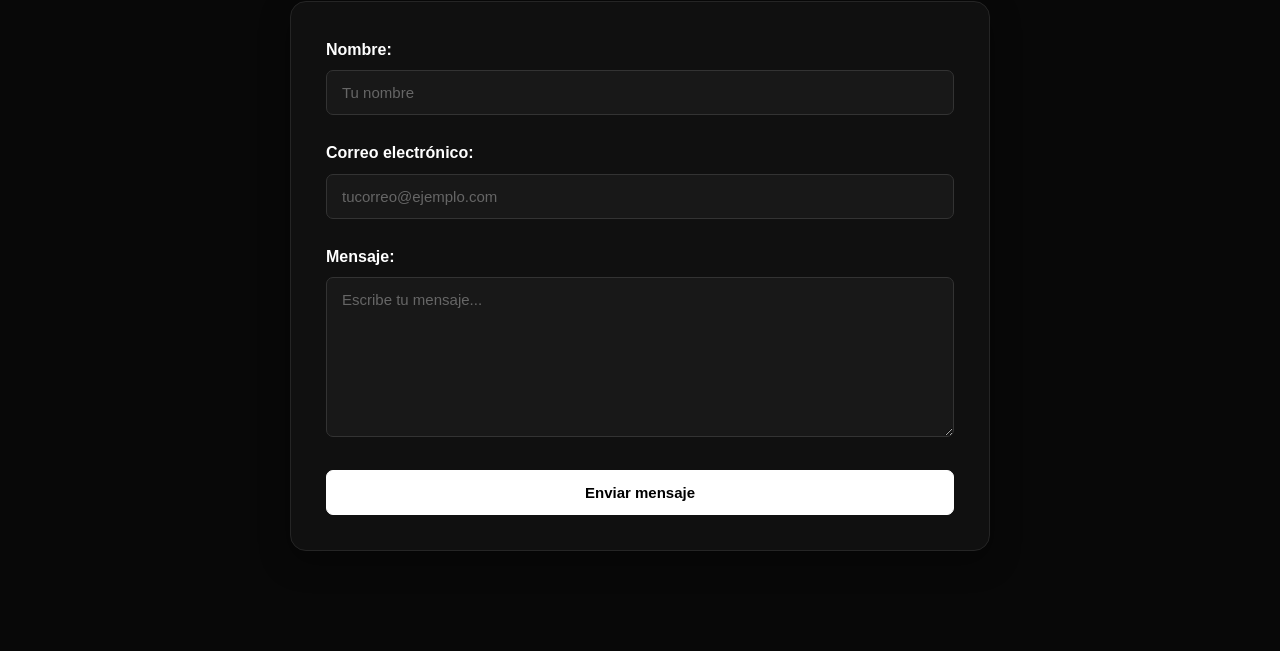
==== commit 96906d56: "ok" ====
--- a/index.html
+++ b/index.html
@@ -16,8 +16,10 @@
         <ul>
           <li><a href="#presentacion">Inicio</a></li>
           <li><a href="#habilidades">Habilidades</a></li>
+          <li><a href="#formacion">Formación</a></li>
           <li><a href="#proyectos">Proyectos</a></li>
           <li><a href="#contacto">Contacto</a></li>
+          <li><button id="boton-idioma">EN</button></li>
         </ul>
       </nav>
     </header>
@@ -31,8 +33,12 @@
         />
 
         <h1>Chris Orellana</h1>
-
-        <p>Estudiante de programación.</p>
+        <h2>Sobre mi:</h2>
+        <p>
+          Soy un estudiante de programación que busca desarrollar sus
+          habilidades y contribuir con su gran capacidad de aprendizaje y
+          resolución de problemas.
+        </p>
 
         <a
           href="https://www.linkedin.com/in/chris-orellana-112283435/"
@@ -76,6 +82,86 @@
               <li>JavaScript</li>
               <li>Python (aprendiendo)</li>
             </ul>
+          </div>
+        </div>
+        <div class="tecnologias">
+          <div class="tecnologia">
+            <img src="static/images/html.webp" alt="HTML5" />
+            <span>HTML5</span>
+          </div>
+
+          <div class="tecnologia">
+            <img src="static/images/css.png" alt="CSS3" />
+            <span>CSS3</span>
+          </div>
+
+          <div class="tecnologia">
+            <img src="static/images/JS.webp" alt="JavaScript" />
+            <span>JavaScript</span>
+          </div>
+
+          <div class="tecnologia">
+            <img src="static/images/python.webp" alt="Python" />
+            <span>Python</span>
+          </div>
+
+          <div class="tecnologia">
+            <img src="static/images/bootstrap.png" alt="Bootstrap" />
+            <span>Bootstrap</span>
+          </div>
+
+          <div class="tecnologia">
+            <img src="static/images/github.png" alt="GitHub" />
+            <span>GitHub</span>
+          </div>
+
+          <div class="tecnologia">
+            <img src="static/images/linux.png" alt="Linux" />
+            <span>Linux</span>
+          </div>
+
+          <div class="tecnologia">
+            <img src="static/images/VS.webp" alt="Visual Studio Code" />
+            <span>VS Code</span>
+          </div>
+        </div>
+      </section>
+      <!-- FORMACIÓN Y CERTIFICACIONES -->
+      <section id="formacion">
+        <h2>Formación y Certificaciones</h2>
+
+        <div class="contenedor-formacion">
+          <div class="formacion">
+            <h3>Curso de Skillnest Front end jr</h3>
+
+            <p class="estado-formacion">Finalizada</p>
+            <img src="static/images/skillnest.png" alt="Skillnest">
+            <p>
+              Fundamentos esenciales del desarrollo web moderno, con un enfoque
+              principal en el front-end y una introducción al manejo de bases de
+              datos relacionales.
+            </p>
+          </div>
+          <div class="formacion">
+            <h3>Skillnest FullStack Python</h3>
+
+            <p class="estado-formacion">Próximamente</p>
+            <img src="static/images/python.webp" alt="Python">
+            <p>
+              Fundamentos esenciales del desarrollo web moderno, con un enfoque
+              principal en el front-end y back-end, utilizando Python como
+              lenguaje de programación.
+            </p>
+          </div>
+          <div class="formacion">
+            <h3>Fundamentos de diseño UX/UI con herramientas de IA</h3>
+
+            <p class="estado-formacion">Próximamente</p>
+            <img src="static/images/IA.webp" alt="IA">
+            <p>
+              marketing digital, ventas online, automatización de procesos, 
+              diseño UX/UI y herramientas de inteligencia artificial.
+            </p>
           </div>
         </div>
       </section>
--- a/static/css/style.css
+++ b/static/css/style.css
@@ -163,7 +163,7 @@
     margin-bottom: 30px;
 }
 
-#presentacion > a {
+#presentacion>a {
     display: inline-block;
 
     padding: 12px 25px;
@@ -187,7 +187,7 @@
         border-color 0.3s ease;
 }
 
-#presentacion > a:hover {
+#presentacion>a:hover {
     background-color: #ffffff;
 
     color: #000000;
@@ -206,7 +206,7 @@
     padding: 100px 0;
 }
 
-#habilidades > h2 {
+#habilidades>h2 {
     text-align: center;
 
     font-size: 40px;
@@ -296,6 +296,98 @@
     margin-right: 10px;
 }
 
+/* ========================================
+   BARRA DE TECNOLOGÍAS
+======================================== */
+
+.tecnologias {
+    display: flex;
+
+    justify-content: space-evenly;
+    align-items: center;
+
+    flex-wrap: wrap;
+
+    gap: 30px;
+
+    margin-top: 50px;
+
+    padding: 30px 40px;
+
+    background-color: #101010;
+
+    border: 1px solid #252525;
+
+    border-radius: 16px;
+
+    box-shadow: 0 10px 30px rgba(0, 0, 0, 0.3);
+}
+
+
+/* ========================================
+   TECNOLOGÍA
+======================================== */
+
+.tecnologia {
+    display: flex;
+
+    flex-direction: column;
+
+    align-items: center;
+
+    justify-content: center;
+
+    gap: 10px;
+
+    width: 80px;
+
+    color: #888888;
+
+    cursor: default;
+
+    transition:
+        transform 0.3s ease,
+        color 0.3s ease;
+}
+
+
+/* ICONO */
+
+.tecnologia img {
+    width: 50px;
+
+    height: 50px;
+
+    object-fit: contain;
+
+    transition:
+        transform 0.3s ease,
+        filter 0.3s ease;
+}
+
+
+/* NOMBRE */
+
+.tecnologia span {
+    font-size: 14px;
+
+    font-weight: bold;
+
+    text-align: center;
+}
+
+
+/* HOVER */
+
+.tecnologia:hover {
+    transform: translateY(-8px);
+
+    color: #ffffff;
+}
+
+.tecnologia:hover img {
+    transform: scale(1.15);
+}
 
 /* ========================================
    PROYECTOS
@@ -305,7 +397,7 @@
     padding: 100px 0;
 }
 
-#proyectos > h2 {
+#proyectos>h2 {
     text-align: center;
 
     font-size: 40px;
@@ -349,7 +441,7 @@
 
 /* TÍTULO DEL PROYECTO */
 
-.proyecto > h2 {
+.proyecto>h2 {
     font-size: 27px;
 
     margin-bottom: 30px;
@@ -391,6 +483,98 @@
     margin-bottom: 20px;
 }
 
+/* ========================================
+   FORMACIÓN Y CERTIFICACIONES
+======================================== */
+
+#formacion {
+    padding: 100px 0;
+}
+
+#formacion>h2 {
+    text-align: center;
+    font-size: 40px;
+    margin-bottom: 50px;
+}
+
+.contenedor-formacion {
+    display: grid;
+    grid-template-columns: repeat(3, 1fr);
+    gap: 25px;
+}
+
+.formacion {
+    display: flex;
+    flex-direction: column;
+    align-items: center;
+
+    background-color: #101010;
+    border: 1px solid #252525;
+    border-radius: 16px;
+
+    padding: 30px;
+    min-height: 350px;
+
+    text-align: center;
+
+    box-shadow: 0 10px 30px rgba(0, 0, 0, 0.3);
+
+    transition:
+        transform 0.35s ease,
+        border-color 0.35s ease,
+        background-color 0.35s ease,
+        box-shadow 0.35s ease;
+}
+
+.formacion:hover {
+    transform: translateY(-6px);
+    background-color: #131313;
+    border-color: #444444;
+    box-shadow: 0 18px 40px rgba(0, 0, 0, 0.5);
+}
+
+.formacion h3 {
+    font-size: 22px;
+    margin-bottom: 12px;
+    color: #ffffff;
+}
+
+.estado-formacion {
+    display: inline-block;
+
+    padding: 5px 12px;
+    margin-bottom: 20px;
+
+    background-color: #171717;
+    border: 1px solid #3a3a3a;
+    border-radius: 20px;
+
+    color: #ffffff;
+    font-size: 13px;
+    font-weight: bold;
+}
+
+.formacion img {
+    width: 100px;
+    height: 100px;
+
+    object-fit: contain;
+    display: block;
+
+    margin: 20px auto;
+
+    transition: transform 0.3s ease;
+}
+
+.formacion:hover img {
+    transform: scale(1.1);
+}
+
+.formacion>p:last-child {
+    color: #aaaaaa;
+    font-size: 15px;
+    line-height: 1.7;
+}
 
 /* ========================================
    IMÁGENES DE PROYECTOS
@@ -568,7 +752,7 @@
     padding: 100px 0;
 }
 
-#contacto > h2 {
+#contacto>h2 {
     text-align: center;
 
     font-size: 40px;
@@ -767,6 +951,11 @@
         grid-template-columns: repeat(2, 1fr);
     }
 
+    /* FORMACIÓN */
+
+    .contenedor-formacion {
+        grid-template-columns: 1fr 1fr;
+    }
 
     /* PROYECTOS */
 
@@ -840,7 +1029,7 @@
         padding: 70px 0;
     }
 
-    #habilidades > h2 {
+    #habilidades>h2 {
         font-size: 32px;
     }
 
@@ -848,6 +1037,66 @@
         grid-template-columns: 1fr;
     }
 
+    .tecnologias {
+        gap: 25px;
+
+        padding: 25px 15px;
+    }
+
+    .tecnologia {
+        min-width: 65px;
+    }
+
+    .tecnologia img {
+        width: 42px;
+        height: 42px;
+    }
+
+    .tecnologia span {
+        font-size: 12px;
+    }
+
+    /* TECNOLOGÍAS */
+
+    .tecnologias {
+        gap: 25px;
+
+        padding: 25px 15px;
+    }
+
+    .tecnologia {
+        width: 65px;
+    }
+
+    .tecnologia img {
+        width: 42px;
+
+        height: 42px;
+    }
+
+    .tecnologia span {
+        font-size: 12px;
+    }
+
+
+    /* FORMACIÓN */
+
+    #formacion {
+        padding: 70px 0;
+    }
+
+    #formacion>h2 {
+        font-size: 32px;
+    }
+
+    .contenedor-formacion {
+        grid-template-columns: 1fr;
+    }
+
+    .formacion {
+        min-height: auto;
+        padding: 25px;
+    }
 
     /* PROYECTOS */
 
@@ -855,8 +1104,8 @@
         padding: 70px 0;
     }
 
-    #proyectos > h2,
-    #contacto > h2 {
+    #proyectos>h2,
+    #contacto>h2 {
         font-size: 32px;
     }
 
@@ -866,7 +1115,7 @@
         margin-bottom: 25px;
     }
 
-    .proyecto > h2 {
+    .proyecto>h2 {
         font-size: 23px;
 
         margin-bottom: 25px;
@@ -952,7 +1201,7 @@
         padding: 20px;
     }
 
-    .proyecto > h2 {
+    .proyecto>h2 {
         font-size: 21px;
     }
 
@@ -964,4 +1213,181 @@
     #formulario-contacto {
         padding: 20px;
     }
+}
+
+/* ========================================
+   BOTÓN DE IDIOMA
+======================================== */
+
+#boton-idioma {
+    padding: 8px 14px;
+
+    background-color: #111111;
+
+    color: #ffffff;
+
+    border: 1px solid #444444;
+
+    border-radius: 7px;
+
+    font-size: 14px;
+
+    font-weight: bold;
+
+    cursor: pointer;
+
+    transition:
+        background-color 0.3s ease,
+        color 0.3s ease,
+        border-color 0.3s ease,
+        transform 0.3s ease;
+}
+
+#boton-idioma:hover {
+    background-color: #ffffff;
+
+    color: #000000;
+
+    border-color: #ffffff;
+
+    transform: translateY(-2px);
+}
+
+/* ========================================
+   FORMACIÓN Y CERTIFICACIONES
+======================================== */
+
+/* TECNOLOGÍAS */
+
+.tecnologias {
+    gap: 20px;
+
+    padding: 20px 10px;
+}
+
+.tecnologia {
+    width: 60px;
+}
+
+.tecnologia img {
+    width: 38px;
+
+    height: 38px;
+}
+
+.tecnologia span {
+    font-size: 11px;
+}
+
+
+/* FORMACIÓN */
+
+.formacion {
+    padding: 22px;
+}
+
+.formacion h3 {
+    font-size: 19px;
+}
+
+.tecnologias {
+    gap: 20px;
+}
+
+.tecnologia {
+    min-width: 60px;
+}
+
+.tecnologia img {
+    width: 38px;
+    height: 38px;
+}
+
+
+/* CONTENEDOR */
+
+.contenedor-formacion {
+    display: grid;
+
+    grid-template-columns: repeat(2, 1fr);
+
+    gap: 25px;
+}
+
+
+/* TARJETAS */
+
+.formacion {
+    background-color: #101010;
+
+    border: 1px solid #252525;
+
+    border-radius: 16px;
+
+    padding: 30px;
+
+    min-height: 230px;
+
+    box-shadow: 0 10px 30px rgba(0, 0, 0, 0.3);
+
+    transition:
+        transform 0.35s ease,
+        border-color 0.35s ease,
+        background-color 0.35s ease,
+        box-shadow 0.35s ease;
+}
+
+.formacion:hover {
+    transform: translateY(-6px);
+
+    background-color: #131313;
+
+    border-color: #444444;
+
+    box-shadow: 0 18px 40px rgba(0, 0, 0, 0.5);
+}
+
+
+/* TÍTULO */
+
+.formacion h3 {
+    font-size: 22px;
+
+    margin-bottom: 10px;
+
+    color: #ffffff;
+}
+
+
+/* ESTADO */
+
+.estado-formacion {
+    display: inline-block;
+
+    padding: 5px 12px;
+
+    margin-bottom: 20px;
+
+    background-color: #171717;
+
+    border: 1px solid #3a3a3a;
+
+    border-radius: 20px;
+
+    color: #ffffff;
+
+    font-size: 13px;
+
+    font-weight: bold;
+}
+
+
+/* DESCRIPCIÓN */
+
+.formacion>p:last-child {
+    color: #aaaaaa;
+
+    font-size: 16px;
+
+    line-height: 1.8;
 }
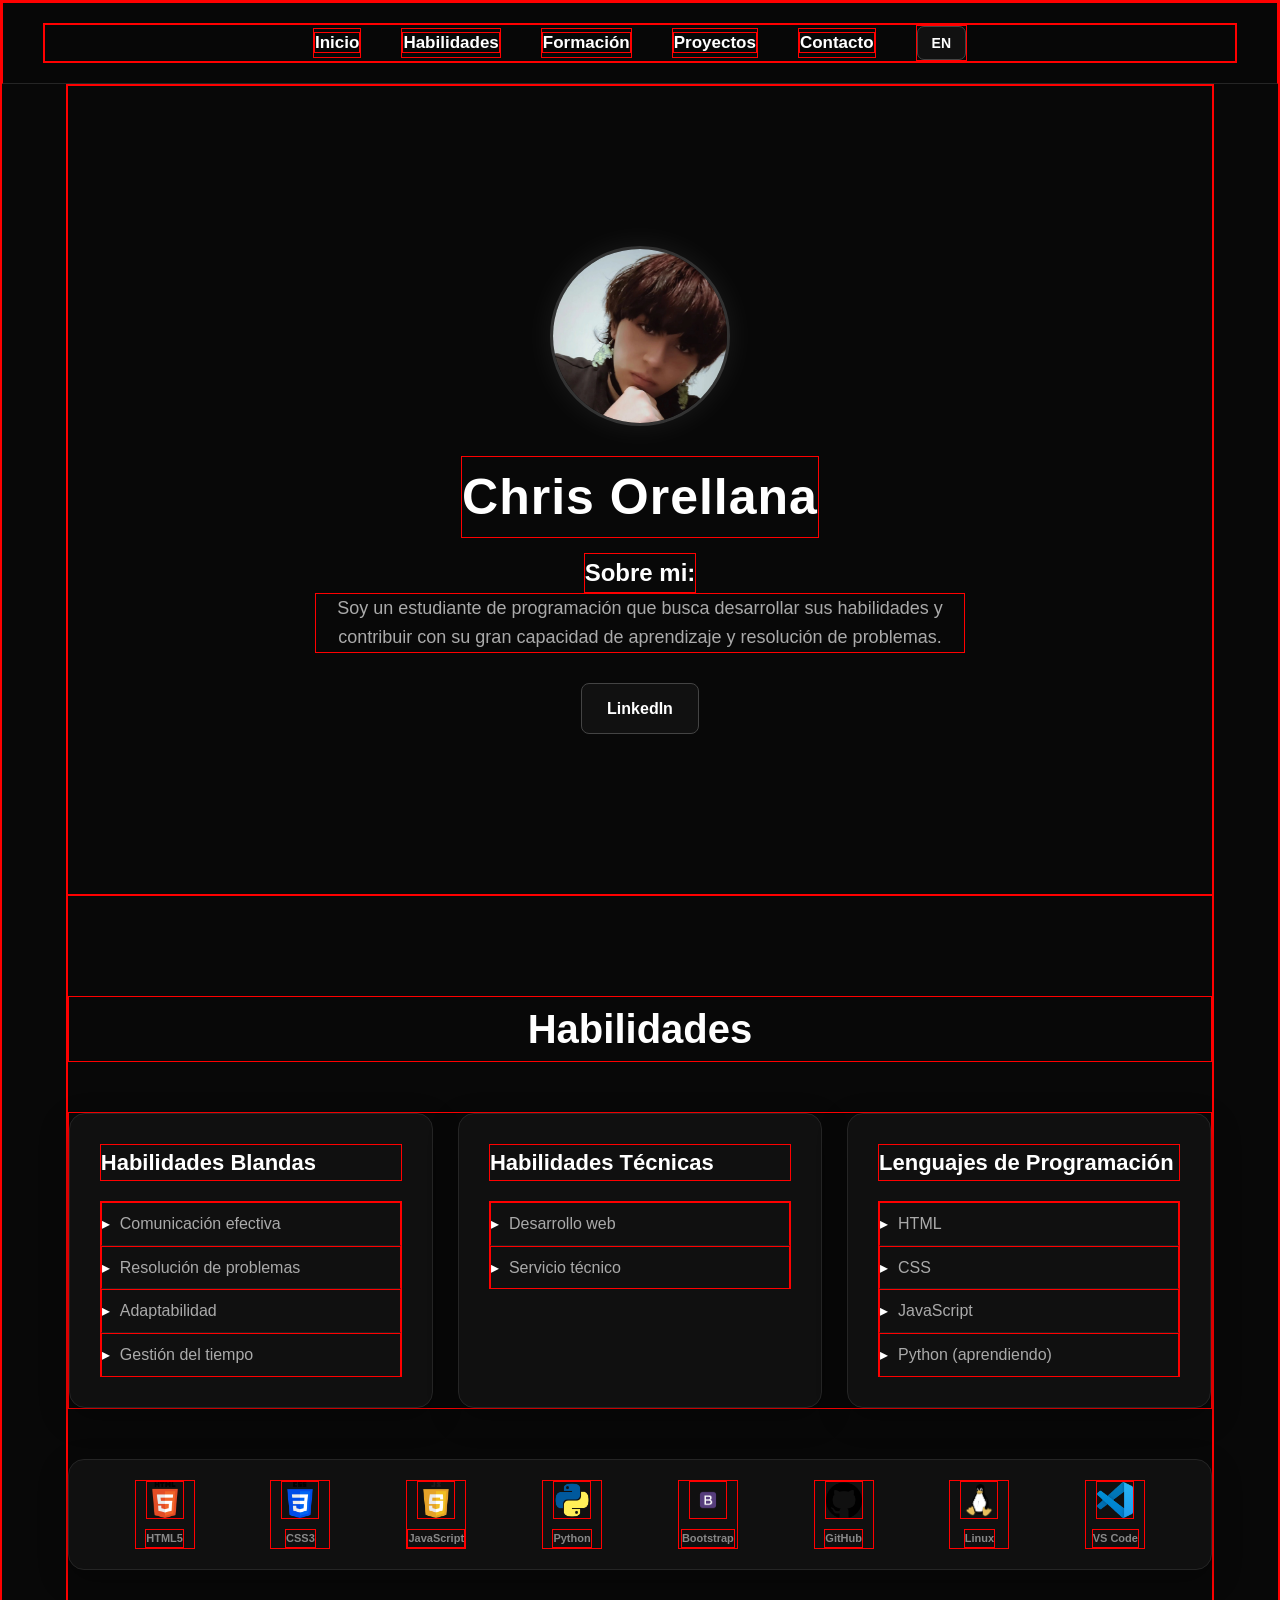
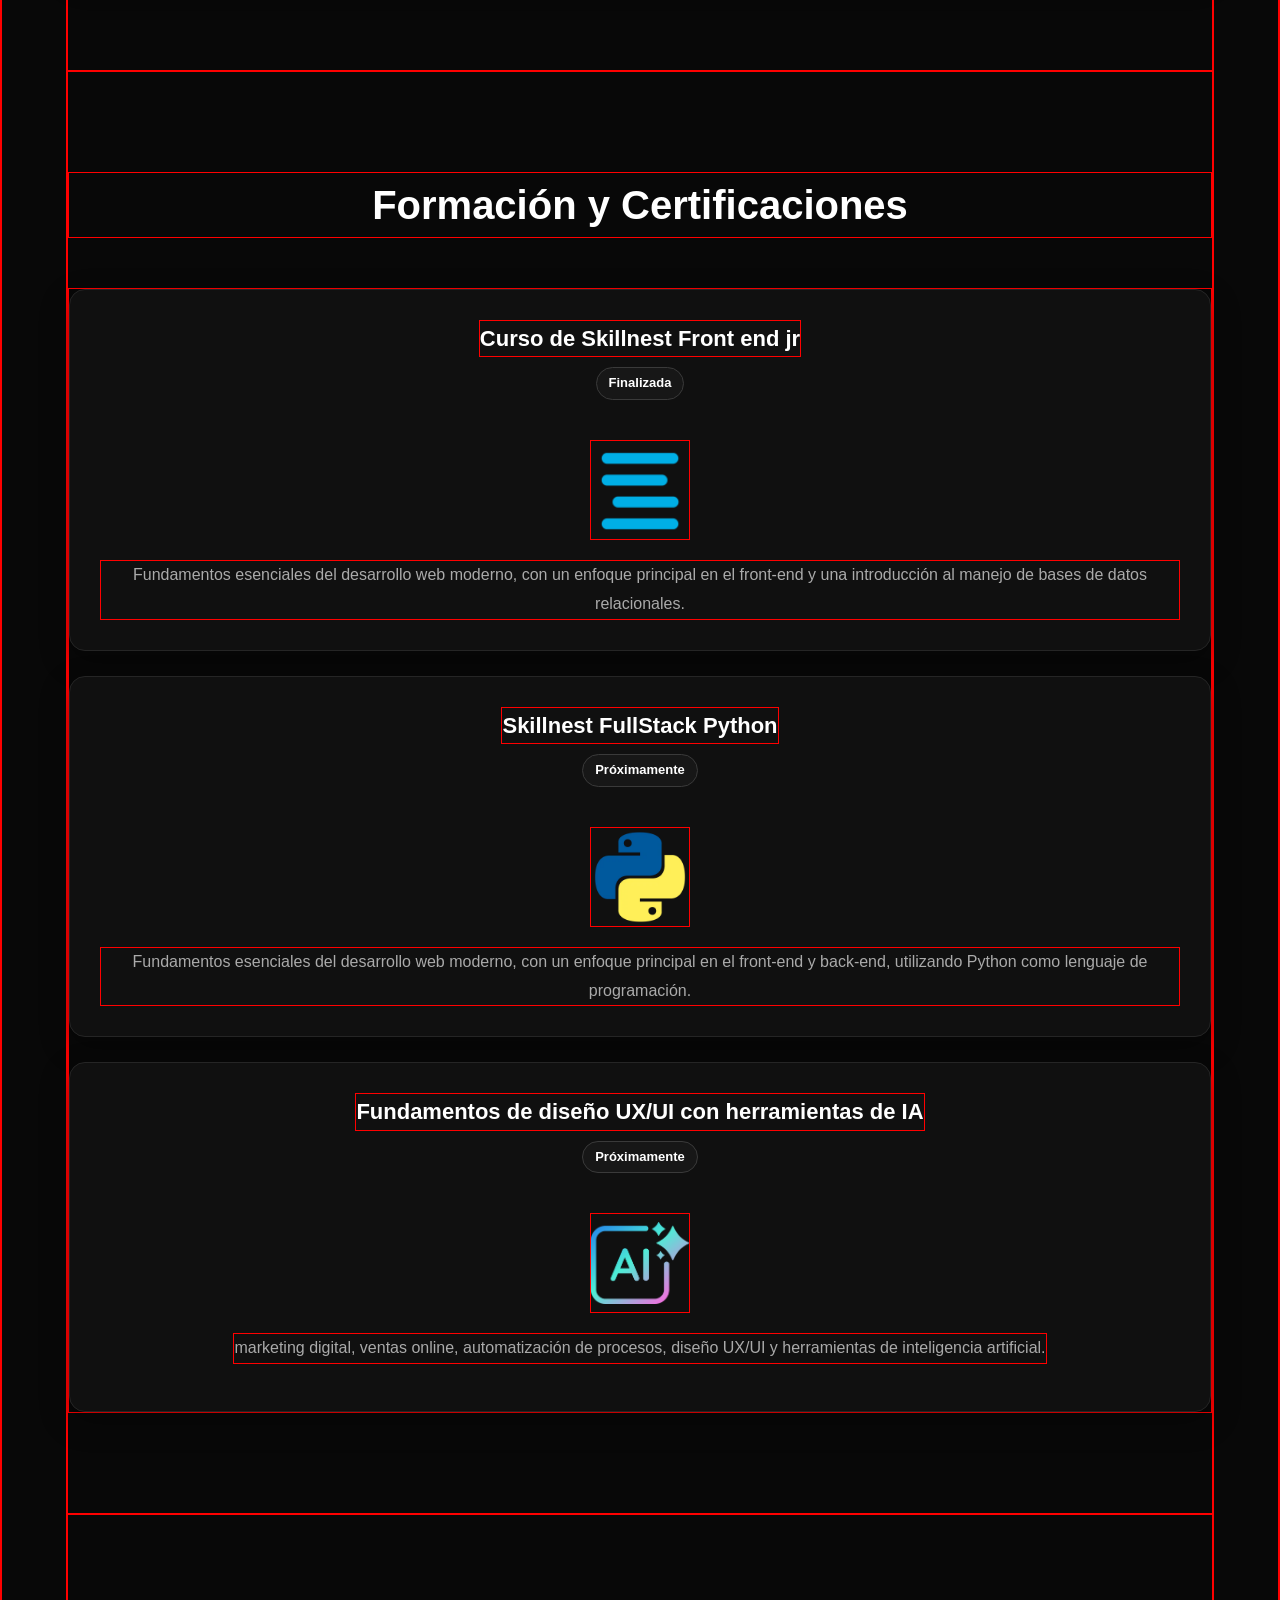
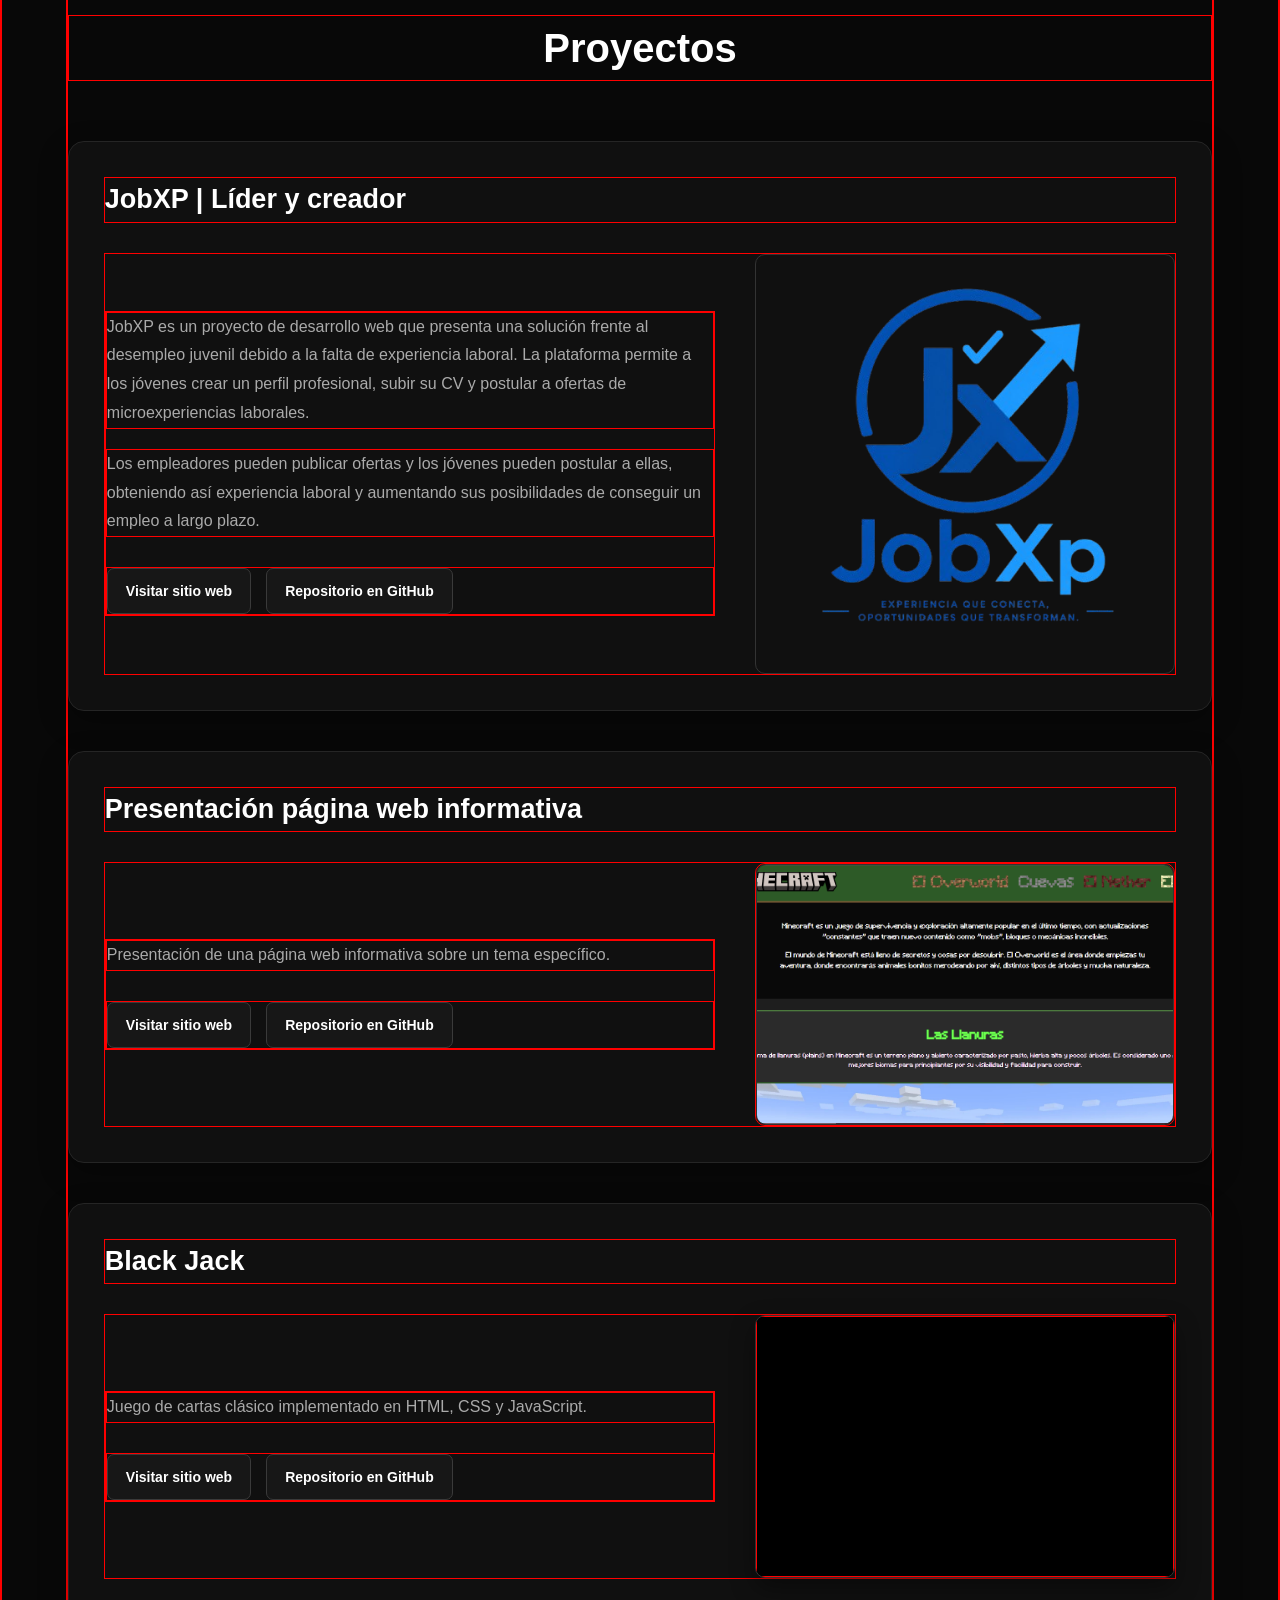
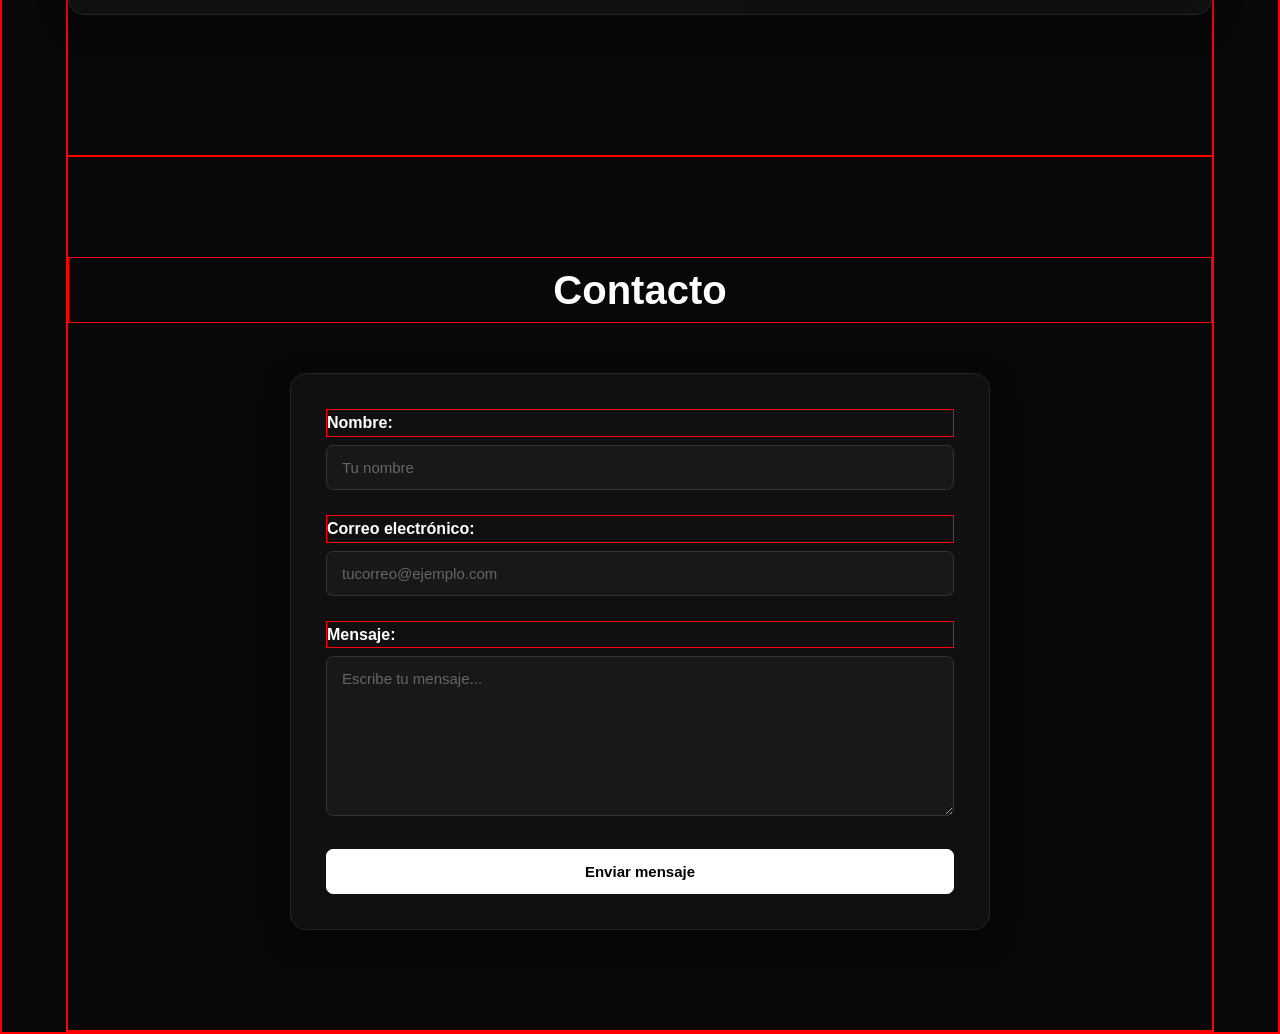
==== commit 9539c630: "ok" ====
--- a/index.html
+++ b/index.html
@@ -91,7 +91,7 @@
           </div>
 
           <div class="tecnologia">
-            <img src="static/images/css.png" alt="CSS3" />
+            <img src="static/images/CSS.png" alt="CSS3" />
             <span>CSS3</span>
           </div>
 
--- a/static/css/style.css
+++ b/static/css/style.css
@@ -6,10 +6,7 @@
     margin: 0;
     padding: 0;
     box-sizing: border-box;
-}
-
-html {
-    scroll-behavior: smooth;
+    border: red 1px solid;
 }
 
 body {
@@ -25,9 +22,6 @@
 ======================================== */
 
 header {
-    position: sticky;
-    top: 0;
-    z-index: 1000;
 
     width: 100%;
     padding: 20px 40px;
@@ -498,8 +492,9 @@
 }
 
 .contenedor-formacion {
-    display: grid;
-    grid-template-columns: repeat(3, 1fr);
+    display: flex;
+    flex-wrap: wrap;
+    flex-direction: column;
     gap: 25px;
 }
 
@@ -514,6 +509,7 @@
 
     padding: 30px;
     min-height: 350px;
+    min-width: 450px;
 
     text-align: center;
 
@@ -1090,11 +1086,13 @@
     }
 
     .contenedor-formacion {
-        grid-template-columns: 1fr;
+        display: flex;
+        flex-direction: column;
+        flex-wrap: wrap;
     }
 
     .formacion {
-        min-height: auto;
+        min-width: 300px;
         padding: 25px;
     }
 
@@ -1307,10 +1305,9 @@
 /* CONTENEDOR */
 
 .contenedor-formacion {
-    display: grid;
-
-    grid-template-columns: repeat(2, 1fr);
-
+    display: flex;
+    flex-wrap: wrap;
+    flex-direction: column;
     gap: 25px;
 }
 
@@ -1326,7 +1323,7 @@
 
     padding: 30px;
 
-    min-height: 230px;
+    min-width: 300px;
 
     box-shadow: 0 10px 30px rgba(0, 0, 0, 0.3);
 
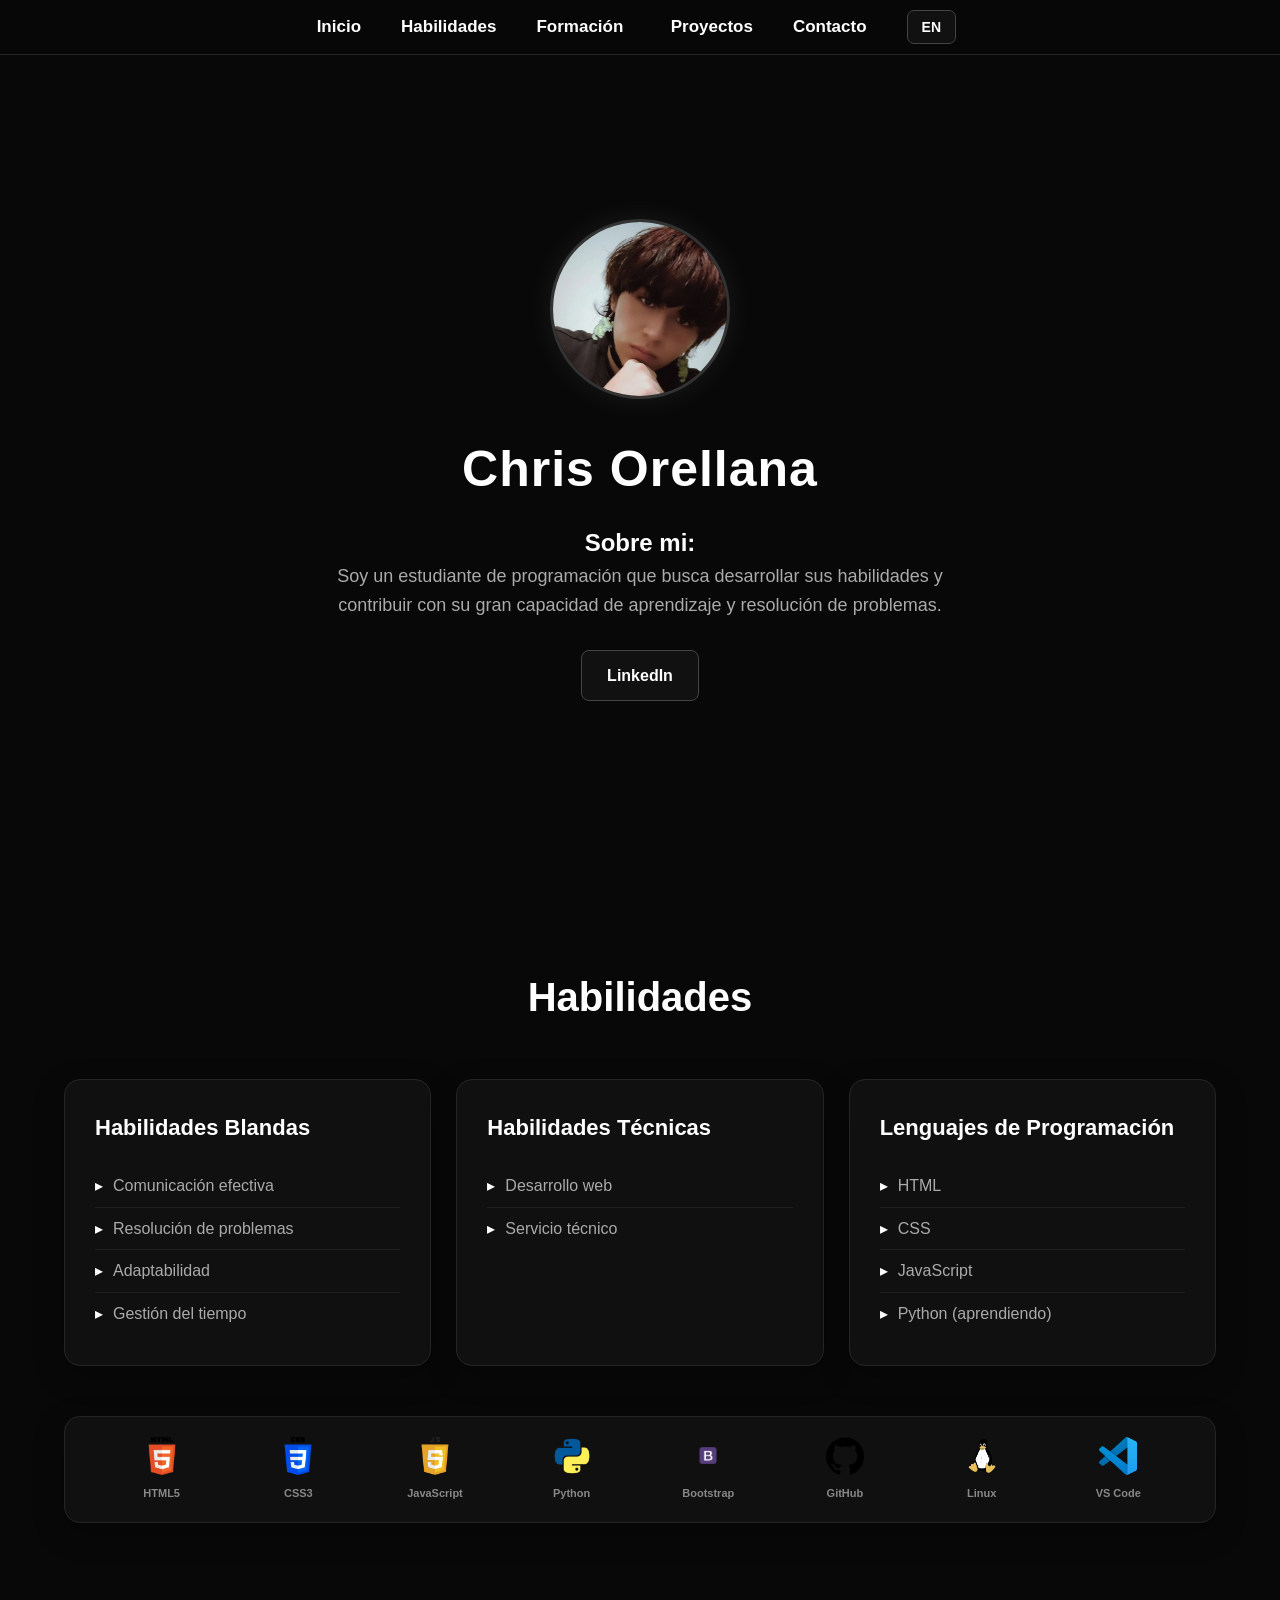
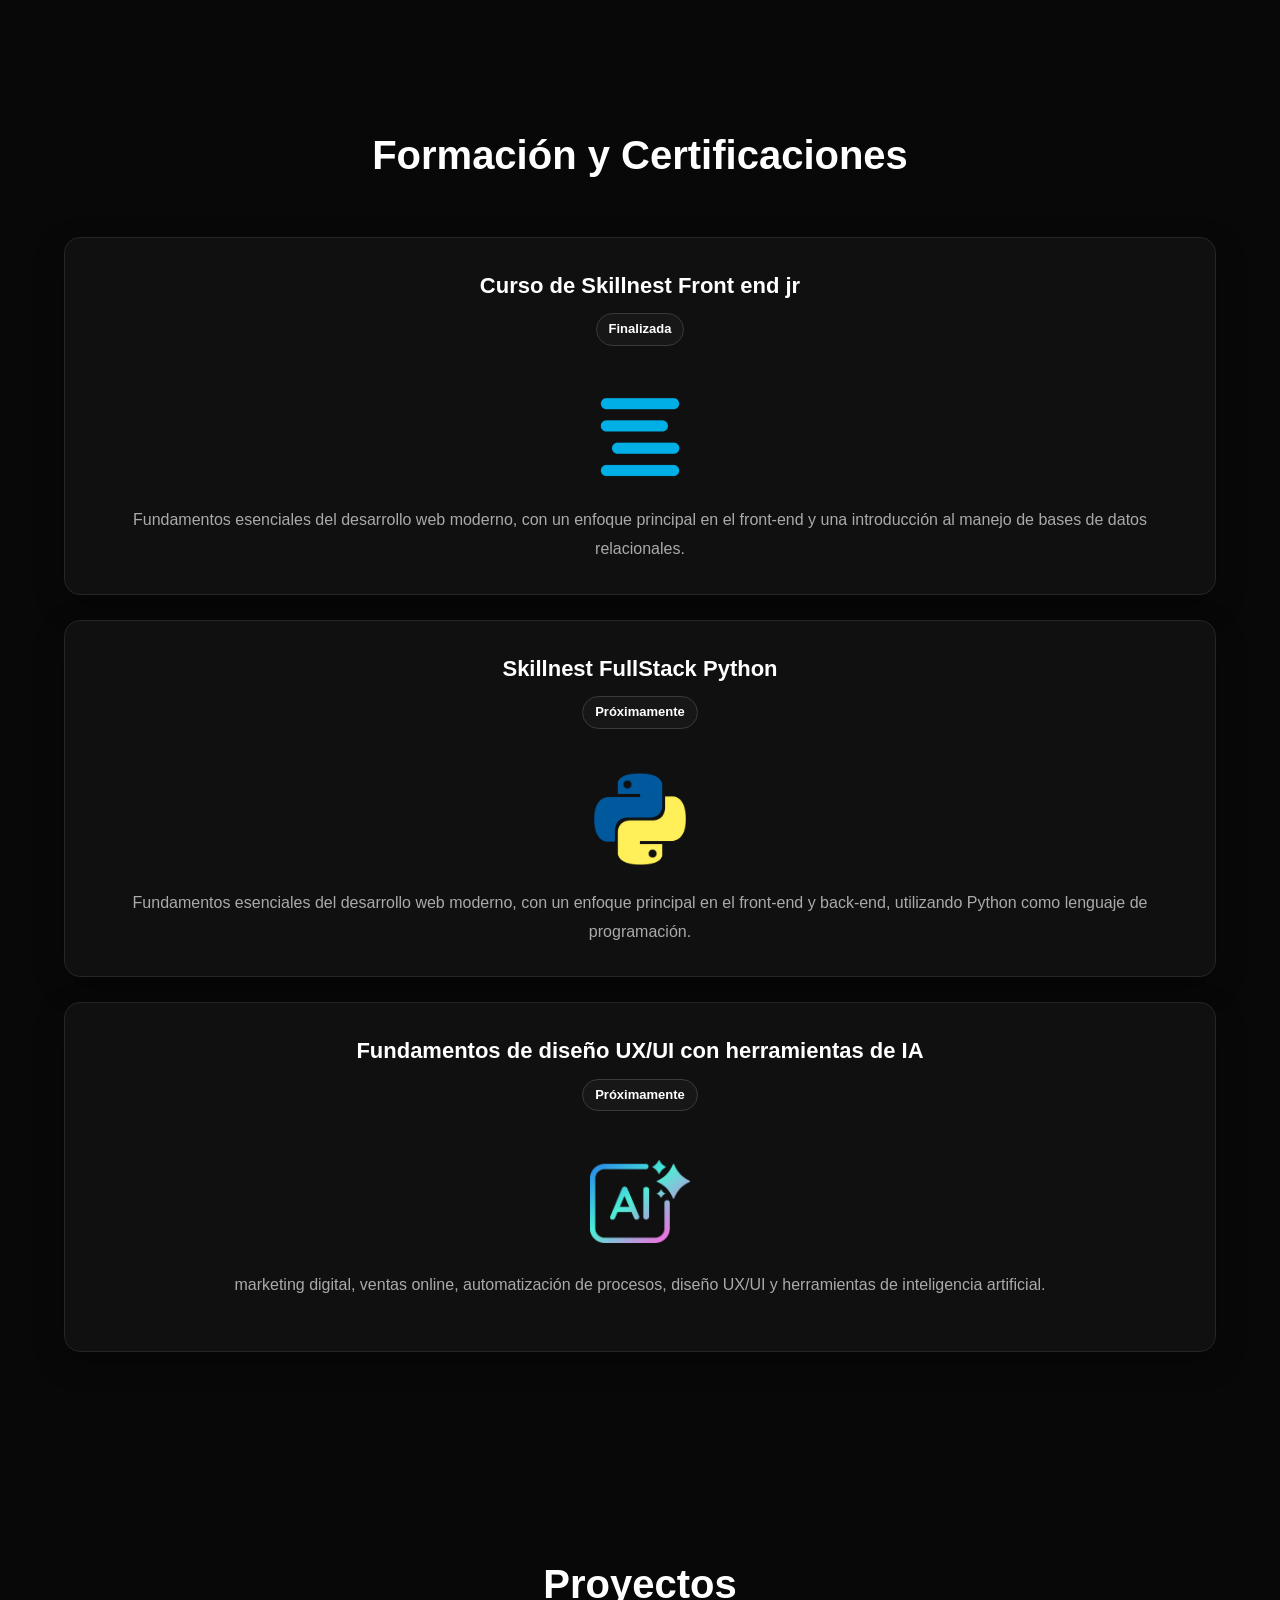
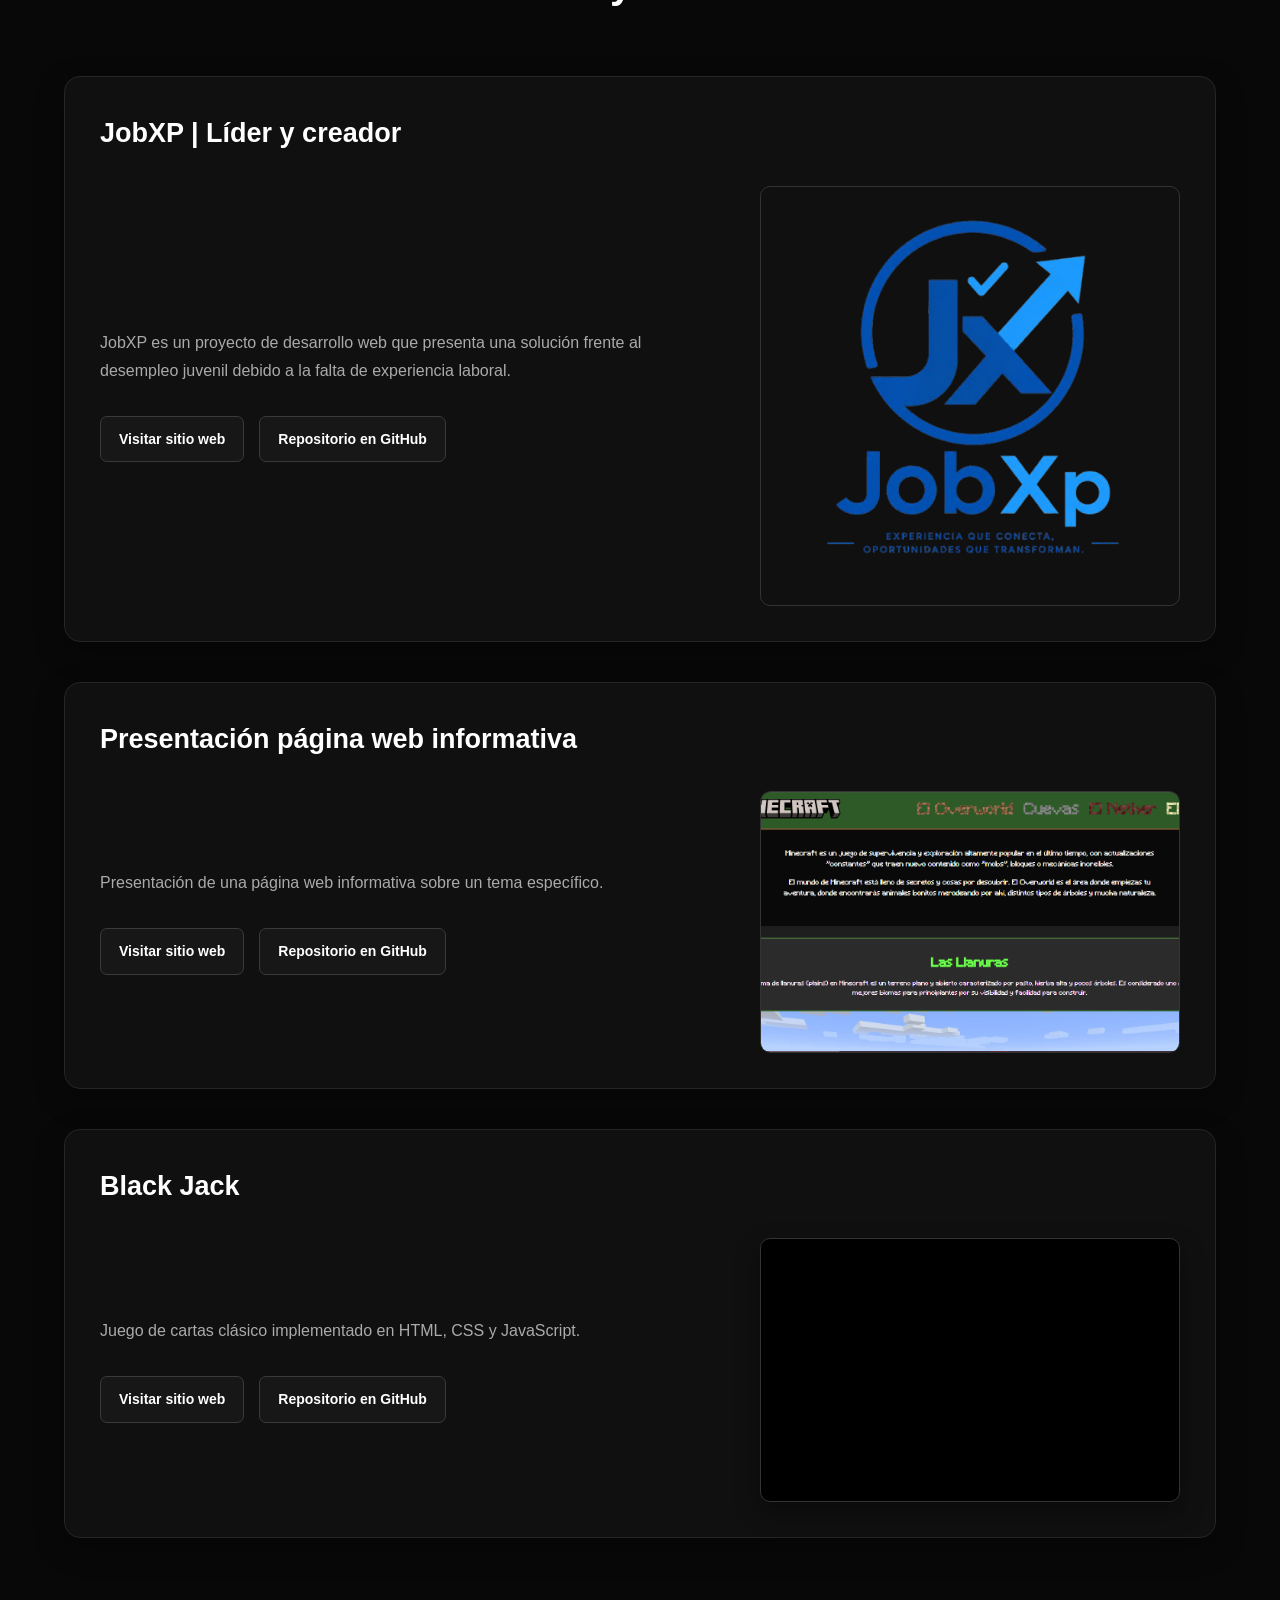
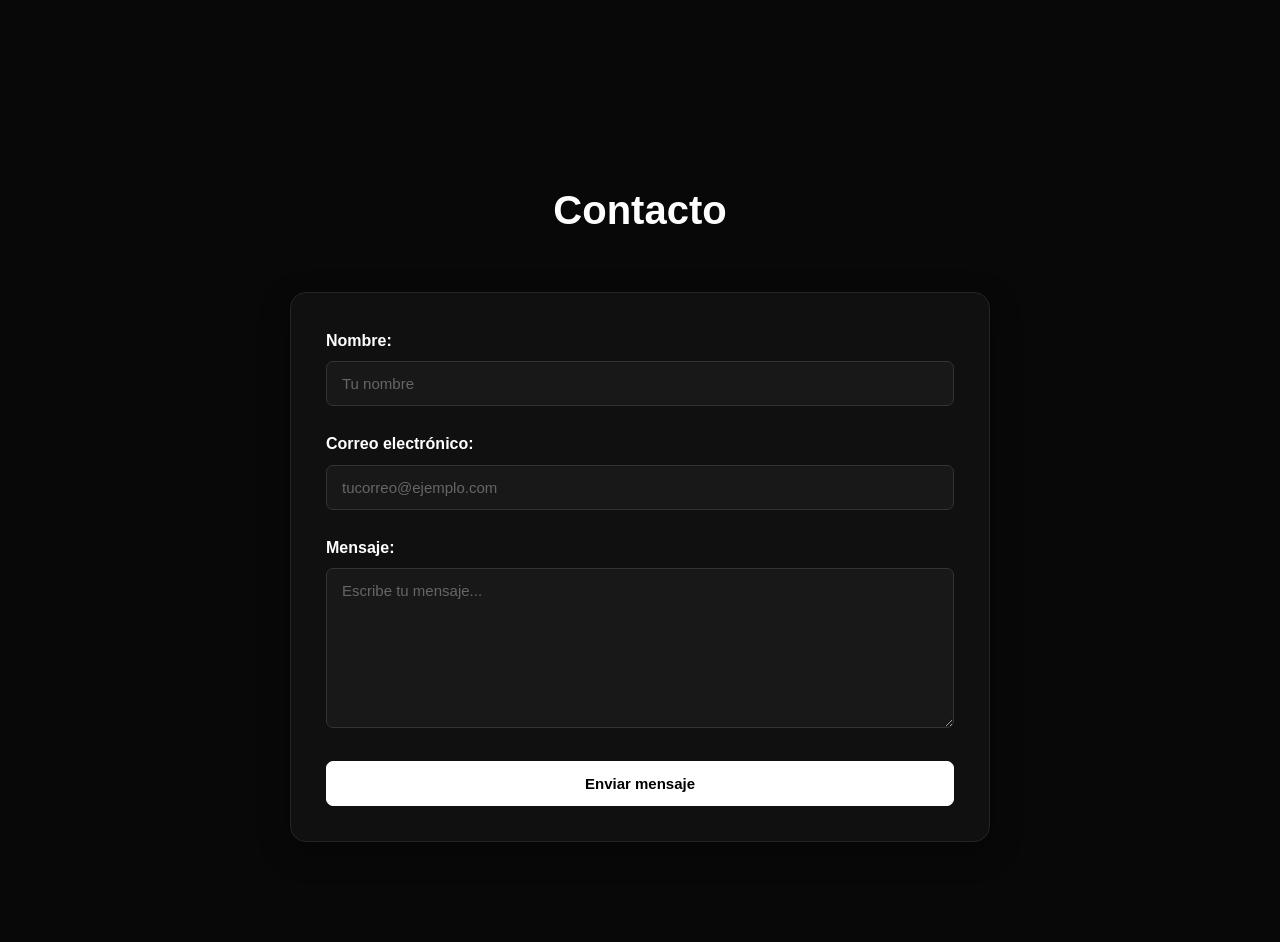
==== commit 5d2b5dae: "ok" ====
--- a/index.html
+++ b/index.html
@@ -13,14 +13,16 @@
   <body>
     <header>
       <nav>
-        <ul>
-          <li><a href="#presentacion">Inicio</a></li>
-          <li><a href="#habilidades">Habilidades</a></li>
-          <li><a href="#formacion">Formación</a></li>
-          <li><a href="#proyectos">Proyectos</a></li>
-          <li><a href="#contacto">Contacto</a></li>
-          <li><button id="boton-idioma">EN</button></li>
-        </ul>
+          <div class="nav-1">
+            <div><a href="#presentacion">Inicio</a></div>
+            <div><a href="#habilidades">Habilidades</a></div>
+            <div><a href="#formacion">Formación</a></div>
+          </div>
+          <div class="nav-2">
+            <div><a href="#proyectos">Proyectos</a></div>
+            <div><a href="#contacto">Contacto</a></div>
+            <div><button id="boton-idioma">EN</button></div>
+          </div>
       </nav>
     </header>
 
@@ -135,7 +137,7 @@
             <h3>Curso de Skillnest Front end jr</h3>
 
             <p class="estado-formacion">Finalizada</p>
-            <img src="static/images/skillnest.png" alt="Skillnest">
+            <img src="static/images/skillnest.png" alt="Skillnest" />
             <p>
               Fundamentos esenciales del desarrollo web moderno, con un enfoque
               principal en el front-end y una introducción al manejo de bases de
@@ -146,7 +148,7 @@
             <h3>Skillnest FullStack Python</h3>
 
             <p class="estado-formacion">Próximamente</p>
-            <img src="static/images/python.webp" alt="Python">
+            <img src="static/images/python.webp" alt="Python" />
             <p>
               Fundamentos esenciales del desarrollo web moderno, con un enfoque
               principal en el front-end y back-end, utilizando Python como
@@ -157,9 +159,9 @@
             <h3>Fundamentos de diseño UX/UI con herramientas de IA</h3>
 
             <p class="estado-formacion">Próximamente</p>
-            <img src="static/images/IA.webp" alt="IA">
+            <img src="static/images/IA.webp" alt="IA" />
             <p>
-              marketing digital, ventas online, automatización de procesos, 
+              marketing digital, ventas online, automatización de procesos,
               diseño UX/UI y herramientas de inteligencia artificial.
             </p>
           </div>
@@ -179,16 +181,7 @@
               <p>
                 JobXP es un proyecto de desarrollo web que presenta una solución
                 frente al desempleo juvenil debido a la falta de experiencia
-                laboral. La plataforma permite a los jóvenes crear un perfil
-                profesional, subir su CV y postular a ofertas de
-                microexperiencias laborales.
-              </p>
-
-              <p>
-                Los empleadores pueden publicar ofertas y los jóvenes pueden
-                postular a ellas, obteniendo así experiencia laboral y
-                aumentando sus posibilidades de conseguir un empleo a largo
-                plazo.
+                laboral.
               </p>
 
               <div class="enlaces-proyecto">
--- a/static/css/style.css
+++ b/static/css/style.css
@@ -6,7 +6,6 @@
     margin: 0;
     padding: 0;
     box-sizing: border-box;
-    border: red 1px solid;
 }
 
 body {
@@ -24,7 +23,6 @@
 header {
 
     width: 100%;
-    padding: 20px 40px;
 
     background-color: rgba(8, 8, 8, 0.95);
 
@@ -33,17 +31,25 @@
     backdrop-filter: blur(10px);
 }
 
-nav ul {
+nav {
     display: flex;
     justify-content: center;
     align-items: center;
-
     gap: 40px;
-
+    flex-wrap: wrap;
+    padding: 10px 0;
+}
+
+.nav-1 {
+    display: flex;
+    justify-content: center;
+    align-items: center;
+    gap: 40px;
+    min-width: 300px;
     list-style: none;
 }
 
-nav a {
+.nav-1 div a {
     position: relative;
 
     color: #ffffff;
@@ -55,6 +61,29 @@
 
     transition: color 0.3s ease;
 }
+
+.nav-2 {
+    display: flex;
+    justify-content: center;
+    align-items: center;
+    gap: 40px;
+    min-width: 300px;
+    list-style: none;
+}
+
+.nav-2 div a {
+    position: relative;
+
+    color: #ffffff;
+
+    text-decoration: none;
+
+    font-size: 17px;
+    font-weight: bold;
+
+    transition: color 0.3s ease;
+}
+
 
 nav a::after {
     content: "";
@@ -985,11 +1014,11 @@
     /* NAVEGACIÓN */
 
     header {
-        padding: 18px 20px;
+        padding: 8px 10px;
     }
 
     nav ul {
-        gap: 20px;
+        gap: 12px;
     }
 
     nav a {
@@ -1173,7 +1202,7 @@
 @media (max-width: 450px) {
 
     nav ul {
-        gap: 12px;
+        gap: 6px;
     }
 
     nav a {
